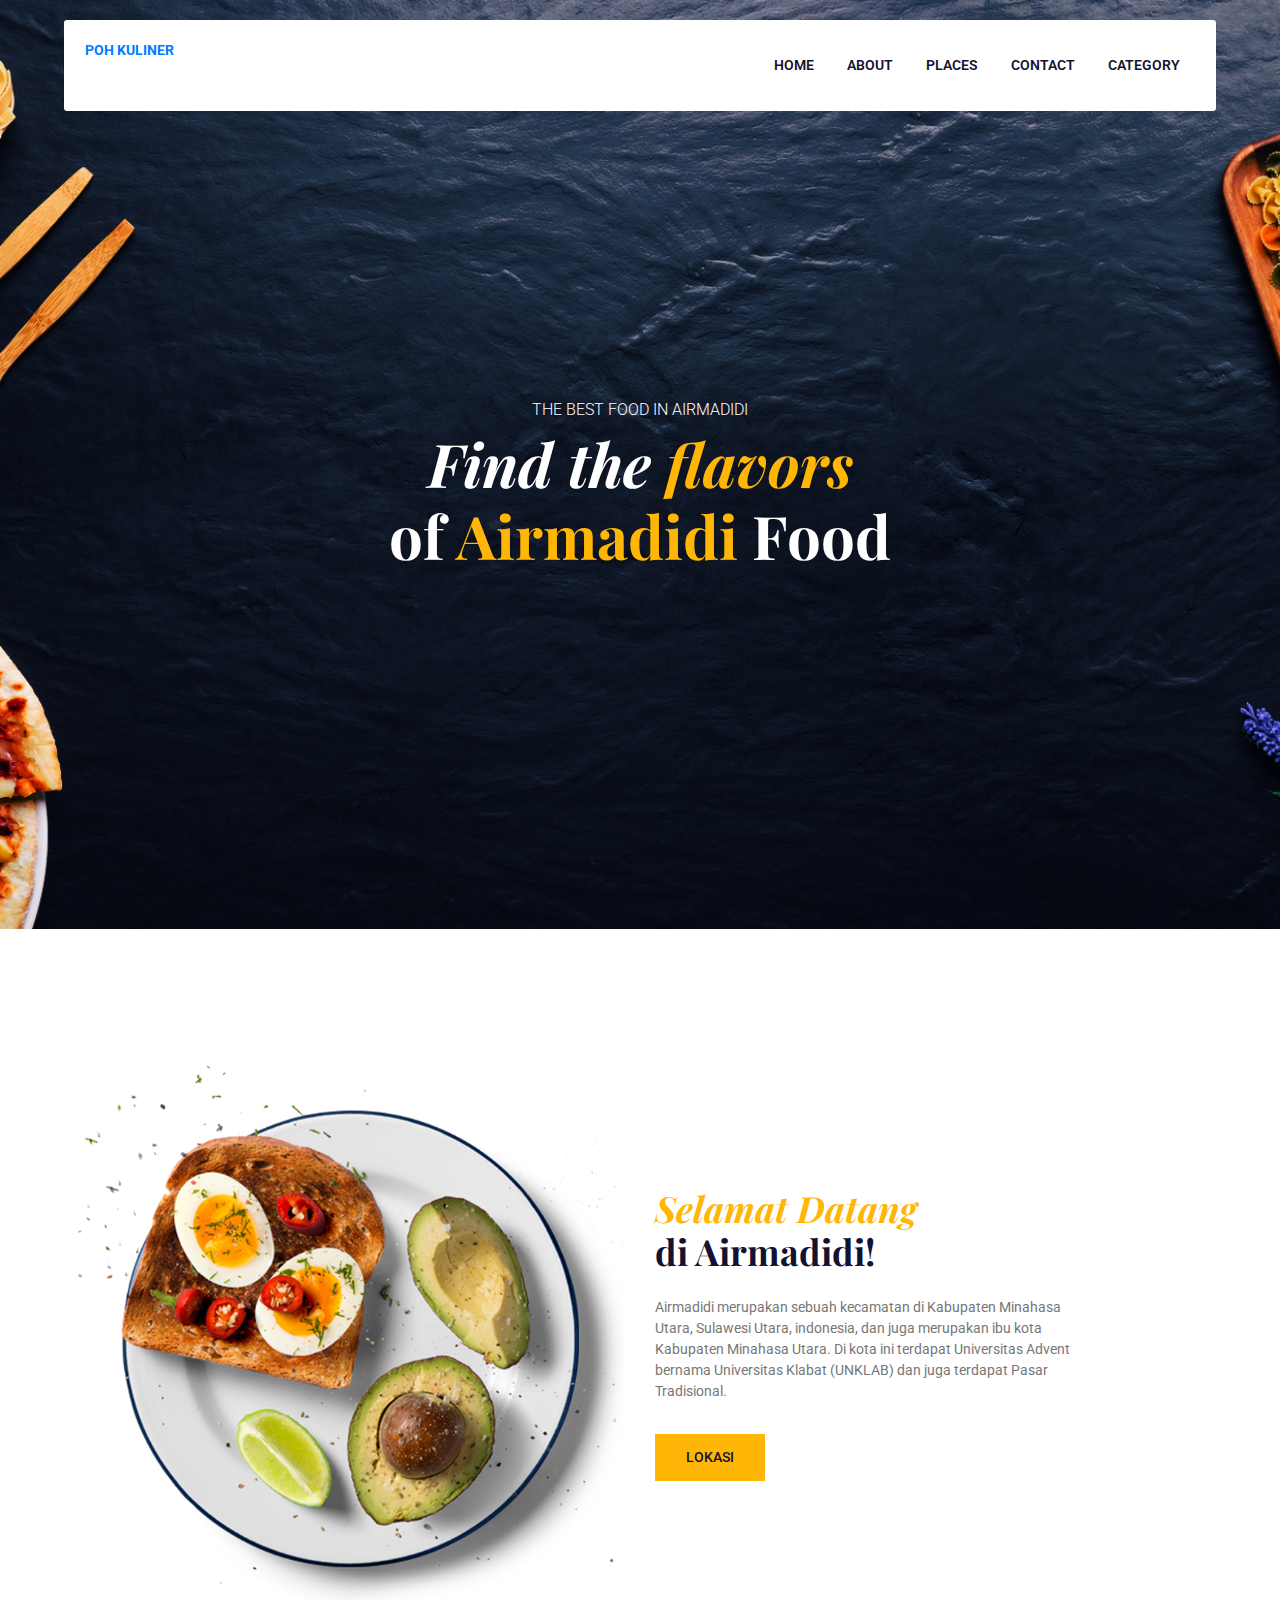
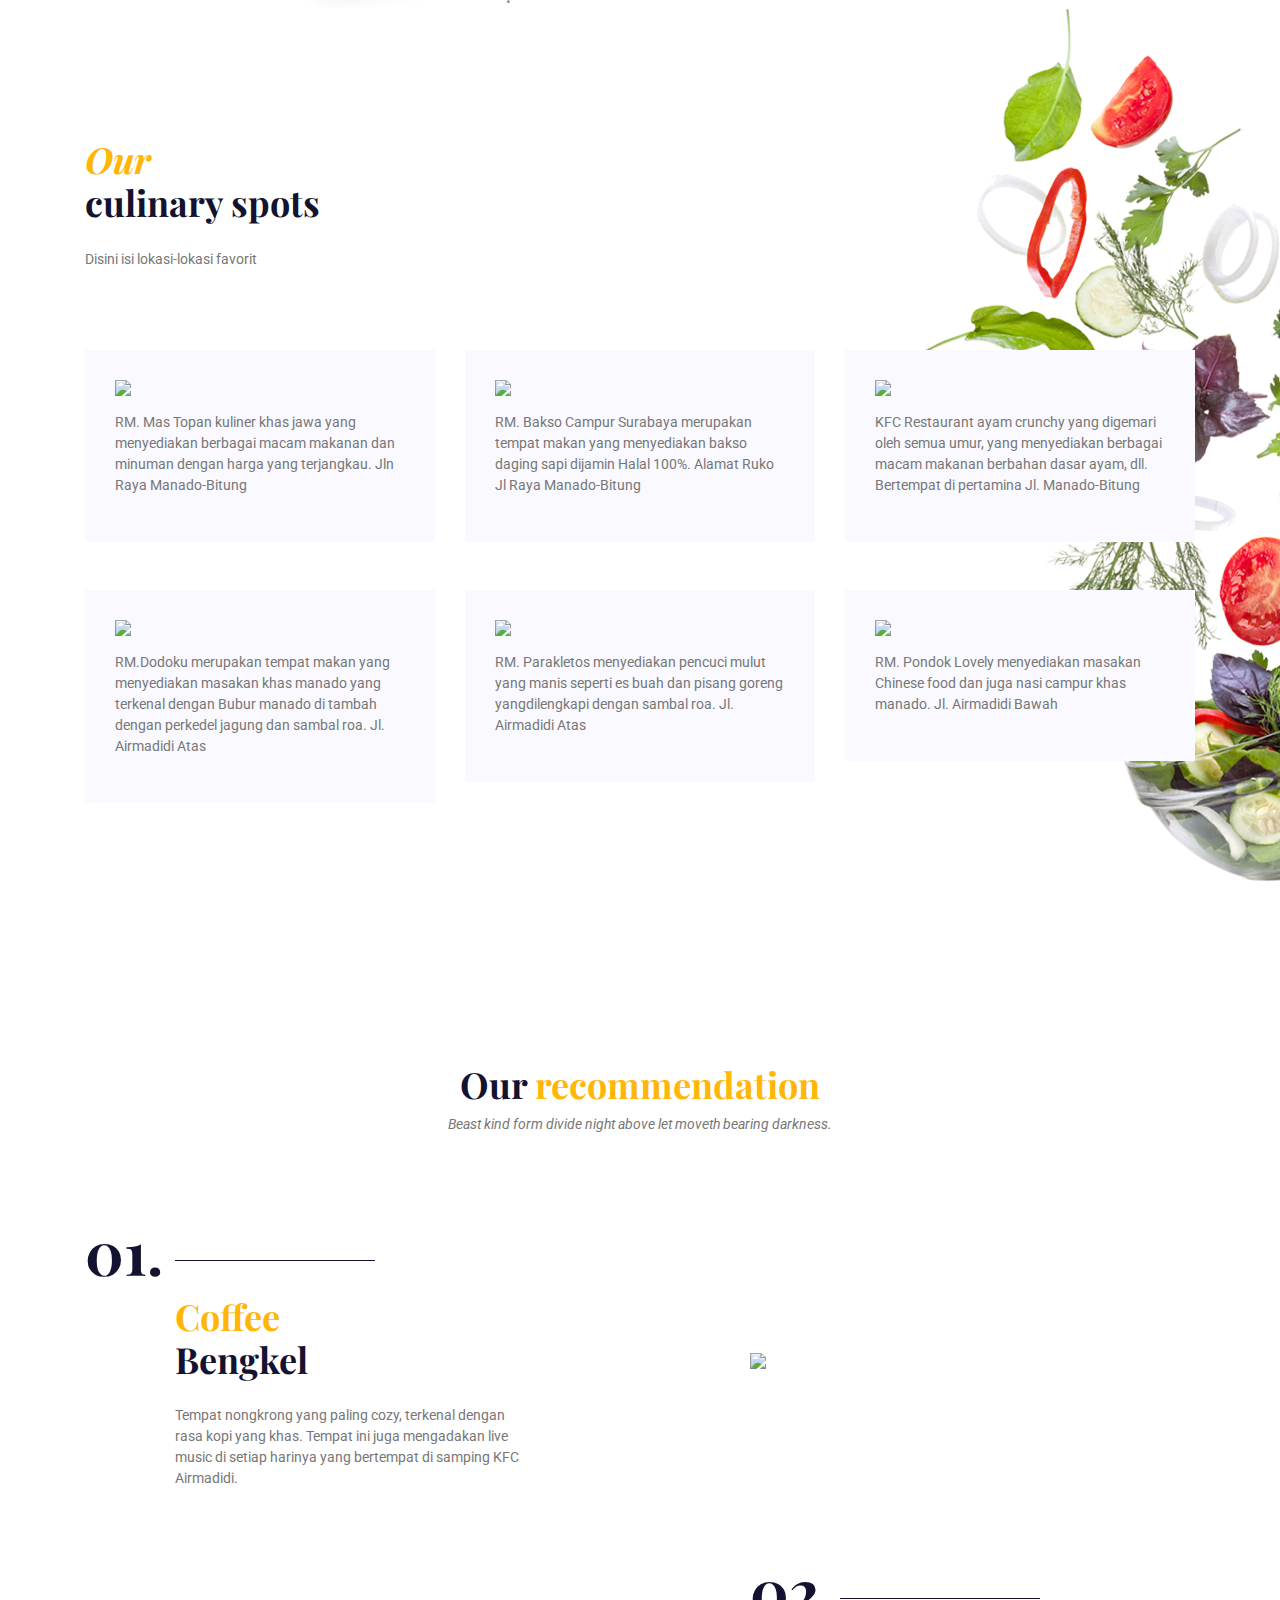
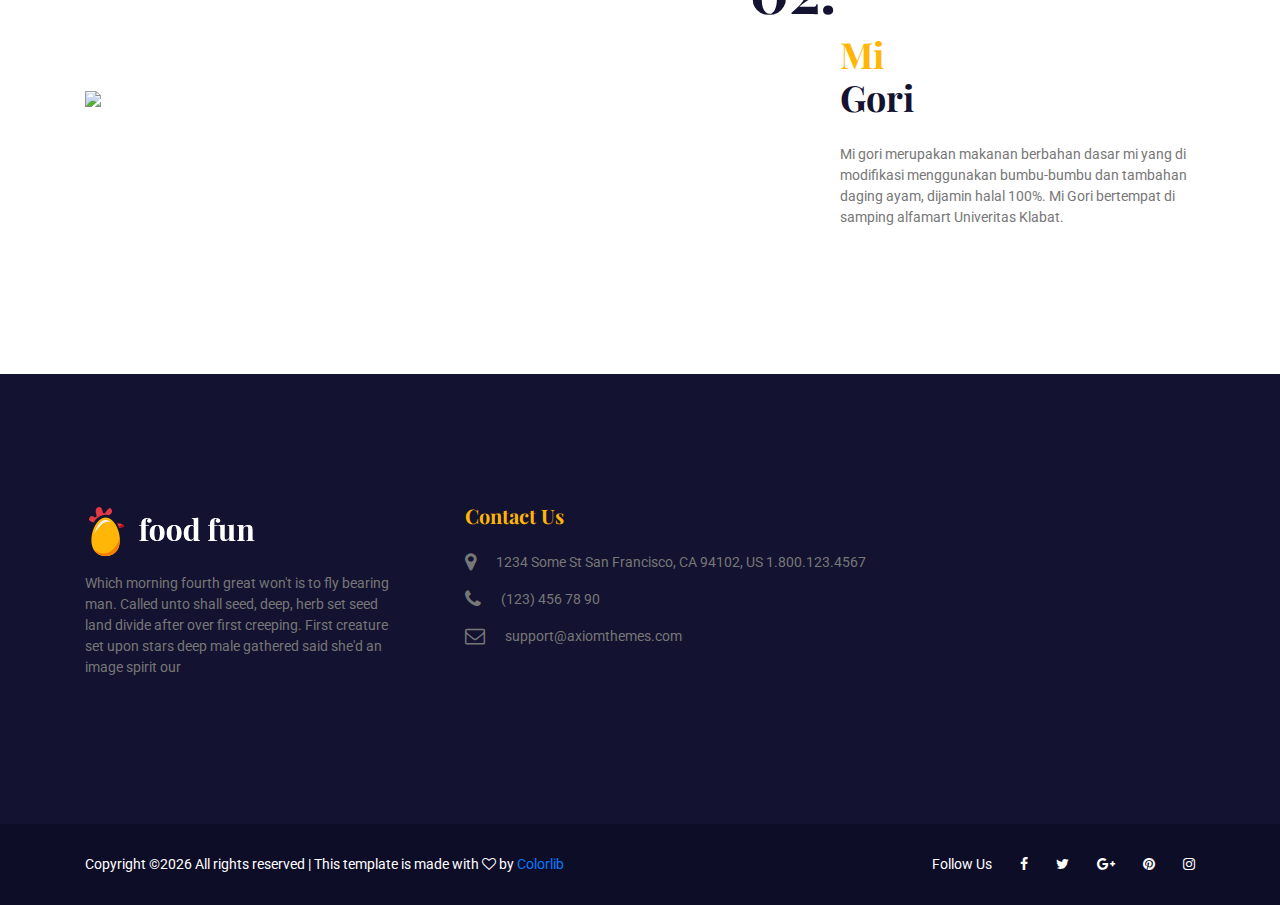
==== index.html @ b6b50d00 "menambahkan foto pada halaman utama" ====
<!DOCTYPE html>
<html lang="en">
<head>
    <!-- Required Meta Tags -->
    <meta charset="UTF-8">
    <meta name="viewport" content="width=device-width, initial-scale=1.0">
   <!--<meta http-equiv="X-UA-Compatible" content="ie=edge"> -->

    <!-- Page Title -->
    <title>POH Kuliner</title>

    <!-- Favicon -->
    <link rel="shortcut icon" href="assets/images/logo/favicon.png" type="image/x-icon">

    <!-- CSS Files -->
    <link rel="stylesheet" href="assets/css/animate-3.7.0.css">
    <link rel="stylesheet" href="assets/css/font-awesome-4.7.0.min.css">
    <link rel="stylesheet" href="assets/css/bootstrap-4.1.3.min.css">
    <link rel="stylesheet" href="assets/css/owl-carousel.min.css">
    <link rel="stylesheet" href="assets/css/jquery.datetimepicker.min.css">
    <link rel="stylesheet" href="assets/css/style.css">
</head>
<body>
    <!-- Preloader Starts -->
    <div class="preloader">
        <div class="spinner"></div>
    </div>
    <!-- Preloader End -->

    <!-- Header Area Starts -->
    <header class="header-area">
        <div class="container">
            <div class="row">
                <div class="col-lg-2">
                    <div class="logo-area">
                        <a href="index.html"><strong>POH KULINER</strong></a>
                    </div>
                </div>
                <div class="col-lg-10">
                    <div class="custom-navbar">
                        <span></span>
                        <span></span>
                        <span></span>
                    </div>  
                    <div class="main-menu">
                        <ul>
                            <li class="active"><a href="index.html">home</a></li>
                            <li><a href="about.html">about</a></li>
                            <li><a href="menu.html">Places</a></li>
                            <li><a href="contact-us.html">contact</a></li>
                            <li><a href="elements.html">Category</a></li>
                        </ul>
                    </div>
                </div>
            </div>
        </div>
    </header>
    <!-- Header Area End -->

    
    <!-- Banner Area Starts -->
    <section class="banner-area text-center">
        <div class="container">
            <div class="row">
                <div class="col-lg-12">
                    <h6>the best food in Airmadidi</h6>
                    <h1>Find the <span class="prime-color">flavors</span><br>  
                    <span class="style-change">of <span class="prime-color">Airmadidi</span> Food</span></h1>
                </div>
            </div>
        </div>
    </section>
    <!-- Arnold -->
    <!-- Banner Area End -->

    <!-- Welcome Area Starts -->
    <section class="welcome-area section-padding2">
        <div class="container-fluid">
            <div class="row">
                <div class="col-md-6 align-self-center">
                    <div class="welcome-img">
                        <img src="assets/images/welcome-bg.png" class="img-fluid" alt="">
                    </div>
                </div>
                <div class="col-md-6 align-self-center">
                    <div class="welcome-text mt-5 mt-md-0">
                        <h3><span class="style-change">Selamat Datang</span> <br>di Airmadidi!</h3>
                        <p class="pt-3">Airmadidi merupakan sebuah kecamatan di Kabupaten Minahasa Utara, Sulawesi Utara, indonesia, dan juga merupakan ibu kota Kabupaten Minahasa Utara. Di kota ini terdapat Universitas Advent bernama Universitas Klabat (UNKLAB) dan juga terdapat Pasar Tradisional. </p>
                        
                        <a href="#" class="template-btn mt-3">Lokasi</a>
                    </div>
                </div>
            </div>
        </div>
    </section>
    <!-- aurielle -->
     <section class="food-area section-padding">
        <div class="container">
            <div class="row">
                <div class="col-md-5">
                    <div class="section-top">
                        <h3><span class="style-change">Our</span> <br>culinary spots</h3>
                        <p class="pt-3">Disini isi lokasi-lokasi favorit</p>
                    </div>
                </div>
            </div>
            <div class="row">
                <div class="col-md-4 col-sm-6">
                    <div class="single-food">
                        <div class="food-content">
                            <div class="d-flex justify-content-between">
                                <img src="./MasTopan.jpg" width="200px">
                            </div>
                            <p class="pt-3">RM. Mas Topan kuliner khas jawa yang menyediakan berbagai macam makanan dan minuman dengan harga yang terjangkau. 
                            Jln Raya Manado-Bitung</p>
                        </div>
                    </div>
                </div>
                <div class="col-md-4 col-sm-6">
                    <div class="single-food mt-5 mt-sm-0">
                        <div class="food-content">
                            <div class="d-flex justify-content-between">
                                <img src="./baksosurabayaairmadidi.jpg" width="200px">
                            </div>
                            <p class="pt-3">RM. Bakso Campur Surabaya merupakan tempat makan yang menyediakan bakso daging sapi dijamin Halal 100%.
                            Alamat Ruko Jl Raya Manado-Bitung</p>
                        </div>
                    </div>
                </div>
                <div class="col-md-4 col-sm-6">
                    <div class="single-food mt-5 mt-md-0">
                        <div class="food-content">
                            <div class="d-flex justify-content-between">
                                <img src="./kfc.png" width="200px">
                            </div>
                            <p class="pt-3">KFC Restaurant ayam crunchy yang digemari oleh semua umur, yang menyediakan berbagai macam makanan berbahan dasar ayam, dll. 
                            Bertempat di pertamina Jl. Manado-Bitung</p>
                        </div>
                    </div>
                </div>
                <div class="col-md-4 col-sm-6">
                    <div class="single-food mt-5">
                        
                        <div class="food-content">
                            <div class="d-flex justify-content-between">
                                <img src="./dodoku.jpg" width="200px">
                            </div>
                            <p class="pt-3">RM.Dodoku merupakan tempat makan yang menyediakan masakan khas manado yang terkenal dengan Bubur manado di tambah dengan perkedel jagung dan sambal roa. 
                            Jl. Airmadidi Atas </p>
                        </div>
                    </div>
                </div>
                <div class="col-md-4 col-sm-6">
                    <div class="single-food mt-5">
                        <div class="food-content">
                            <div class="d-flex justify-content-between">
                                <img src="./parakletos.jpg" width="200px">
                            </div>
                            <p class="pt-3">RM. Parakletos menyediakan pencuci mulut yang manis seperti es buah dan pisang goreng yangdilengkapi dengan sambal roa.
                            Jl. Airmadidi Atas </p>
                        </div>
                    </div>
                </div>
                <div class="col-md-4 col-sm-6">
                    <div class="single-food mt-5">
                        <div class="food-content">
                            <div class="d-flex justify-content-between">
                                <img src="./pondoklovely.jpg" width="200px">
                            </div>
                            <p class="pt-3">RM. Pondok Lovely menyediakan masakan Chinese food dan juga nasi campur khas manado.
                            Jl. Airmadidi Bawah</p>
                        </div>
                    </div>
                </div>
            </div>
        </div>
    </section>
    <!-- Welcome Area End -->

    <!-- Food Area starts -->
   
    <!-- Villya -->
      
    <!-- Food Area End -->

    <!-- Reservation Area Starts -->
    
    <!-- Reservation Area End -->
    
    <!-- Deshes Area Starts -->
   
    <!-- Christora -->
    <!-- Deshes Area Starts -->
    <!-- Christora -->
    <div class="deshes-area section-padding">
        <div class="container">
            <div class="row">
                <div class="col-lg-12">
                    <div class="section-top2 text-center">
                        <h3>Our <span>recommendation</span></h3>
                        <p><i>Beast kind form divide night above let moveth bearing darkness.</i></p>
                    </div>
                </div>
            </div>
            <div class="row">
                <div class="col-lg-5 col-md-6 align-self-center">
                    <h1>01.</h1>
                    <div class="deshes-text">
                        <h3><span>Coffee</span><br>Bengkel</h3>
                        <p class="pt-3">Tempat nongkrong yang paling cozy, terkenal dengan rasa kopi yang khas. Tempat ini juga mengadakan live music di setiap harinya yang bertempat di samping KFC Airmadidi.</p>
                    </div>
                </div>
                <div class="col-lg-5 offset-lg-2 col-md-6 align-self-center mt-4 mt-md-0">
                    <img src="./coffebengkel.jpg" width="375px">
                </div>
            </div>
            <div class="row mt-5">
                <div class="col-lg-5 col-md-6 align-self-center order-2 order-md-1 mt-4 mt-md-0">
                   <img src="./miegori.jpg" width="500px">
                </div>
                <div class="col-lg-5 offset-lg-2 col-md-6 align-self-center order-1 order-md-2">
                    <h1>02.</h1>
                    <div class="deshes-text">
                        <h3><span>Mi</span><br>Gori</h3>
                        <p class="pt-3">Mi gori merupakan makanan berbahan dasar mi yang di modifikasi menggunakan bumbu-bumbu dan tambahan daging ayam, dijamin halal 100%. Mi Gori bertempat di samping alfamart Univeritas Klabat.</p>
                    </div>
                </div>
            </div>
        </div>
    </div>
    <!-- Update Area Starts -->
        <!-- Update Area End -->
    <!-- Deshes Area End -->

    <!-- Testimonial Area Starts -->
    
    <!-- Testimonial Area End -->

    <!-- Update Area Starts -->
        <!-- Update Area End -->
    <!-- Footer Area Starts -->
    <footer class="footer-area">
        <div class="footer-widget section-padding">
            <div class="container">
                <div class="row">
                    <div class="col-md-4">
                        <div class="single-widget single-widget1">
                            <a href="index.html"><img src="assets/images/logo/logo2.png" alt=""></a>
                            <p class="mt-3">Which morning fourth great won't is to fly bearing man. Called unto shall seed, deep, herb set seed land divide after over first creeping. First creature set upon stars deep male gathered said she'd an image spirit our</p>
                        </div>
                    </div>
                    <div class="col-md-5">
                        <div class="single-widget single-widget2 my-5 my-md-0">
                            <h5 class="mb-4">contact us</h5>
                            <div class="d-flex">
                                <div class="into-icon">
                                    <i class="fa fa-map-marker"></i>
                                </div>
                                <div class="info-text">
                                    <p>1234 Some St San Francisco, CA 94102, US 1.800.123.4567 </p>
                                </div>
                            </div>
                            <div class="d-flex">
                                <div class="into-icon">
                                    <i class="fa fa-phone"></i>
                                </div>
                                <div class="info-text">
                                    <p>(123) 456 78 90</p>
                                </div>
                            </div>
                            <div class="d-flex">
                                <div class="into-icon">
                                    <i class="fa fa-envelope-o"></i>
                                </div>
                                <div class="info-text">
                                    <p>support@axiomthemes.com</p>
                                </div>
                            </div>
                        </div>
                    </div>
                
                </div>
            </div>
        </div>
        <div class="footer-copyright">
            <div class="container">
                <div class="row">
                    <div class="col-lg-7 col-md-6">
                        <span><!-- Link back to Colorlib can't be removed. Template is licensed under CC BY 3.0. -->
Copyright &copy;<script>document.write(new Date().getFullYear());</script> All rights reserved | This template is made with <i class="fa fa-heart-o" aria-hidden="true"></i> by <a href="https://colorlib.com" target="_blank">Colorlib</a>
<!-- Link back to Colorlib can't be removed. Template is licensed under CC BY 3.0. --></span>
                    </div>
                    <div class="col-lg-5 col-md-6">
                        <div class="social-icons">
                            <ul>
                                <li class="no-margin">Follow Us</li>
                                <li><a href="#"><i class="fa fa-facebook"></i></a></li>
                                <li><a href="#"><i class="fa fa-twitter"></i></a></li>
                                <li><a href="#"><i class="fa fa-google-plus"></i></a></li>
                                <li><a href="#"><i class="fa fa-pinterest"></i></a></li>
                                <li><a href="#"><i class="fa fa-instagram"></i></a></li>
                            </ul>
                        </div>
                    </div>
                </div>
            </div>
        </div>
    </footer>
    <!-- Firman -->
    <!-- Footer Area End -->


    <!-- Javascript -->
    <script src="assets/js/vendor/jquery-2.2.4.min.js"></script>
    <script src="assets/js/vendor/bootstrap-4.1.3.min.js"></script>
    <script src="assets/js/vendor/wow.min.js"></script>
    <script src="assets/js/vendor/owl-carousel.min.js"></script>
    <script src="assets/js/vendor/jquery.datetimepicker.full.min.js"></script>
    <script src="assets/js/vendor/jquery.nice-select.min.js"></script>
    <script src="assets/js/main.js"></script>
</body>
</html>
---- assets/css/style.css ----
@import url("https://fonts.googleapis.com/css?family=Roboto:300,400,500,700");@import url("https://fonts.googleapis.com/css?family=Playfair+Display:400,700");body{color:#777;font-family:"Roboto",sans-serif;font-size:14px;font-weight:400}h1{color:#fff;font-family:"Playfair Display",serif;font-size:60px !important;font-weight:700;font-style:italic}h2{color:#fff;font-family:"Playfair Display",serif;font-size:42px !important;font-weight:700}h3{color:#131230;font-family:"Playfair Display",serif;font-size:36px !important;font-weight:700}h4{color:#fff;font-family:"Roboto",sans-serif;font-size:24px !important;font-weight:400;font-style:italic;text-transform:capitalize}h5{color:#131230;font-family:"Playfair Display",serif;text-transform:capitalize;font-size:20px !important;font-weight:700}h6{color:#fff;font-size:16px !important;font-family:"Roboto",sans-serif;font-weight:300;text-transform:uppercase}ul{margin:0;padding:0;list-style:none}a:hover,a:focus{text-decoration:none}input:focus,textarea:focus{outline:none}.spinner{width:40px;height:40px;margin:100px auto;background-color:#ffb606;border-radius:100%;-webkit-animation:sk-scaleout 1.0s infinite ease-in-out;animation:sk-scaleout 1.0s infinite ease-in-out}@-webkit-keyframes sk-scaleout{0%{-webkit-transform:scale(0)}100%{-webkit-transform:scale(1);opacity:0}}@keyframes sk-scaleout{0%{-webkit-transform:scale(0);transform:scale(0)}100%{-webkit-transform:scale(1);transform:scale(1);opacity:0}}.preloader{position:fixed;top:0;left:0;width:100%;height:100%;background:#fff;z-index:5}.preloader .spinner{position:absolute;top:50%;left:50%;margin:0;-webkit-transform:translate(-50%, -50%);-moz-transform:translate(-50%, -50%);-ms-transform:translate(-50%, -50%);-o-transform:translate(-50%, -50%);transform:translate(-50%, -50%)}.main-menu ul{float:right}@media (min-width: 768px) and (max-width: 991.98px){.main-menu ul{display:none;float:left;position:absolute;top:20px;left:0;z-index:4;background:#f9f9ff;width:100%;padding:20px 20px 30px}}@media (min-width: 576px) and (max-width: 767.98px){.main-menu ul{display:none;float:left;position:absolute;top:20px;left:0;z-index:4;background:#f9f9ff;width:100%;padding:20px 20px 30px}}@media (max-width: 575.98px){.main-menu ul{display:none;float:left;position:absolute;top:20px;left:0;z-index:4;background:#f9f9ff;width:100%;padding:20px 20px 30px}}.main-menu ul li{display:inline;position:relative}@media (min-width: 768px) and (max-width: 991.98px){.main-menu ul li{display:block}}@media (min-width: 576px) and (max-width: 767.98px){.main-menu ul li{display:block}}@media (max-width: 575.98px){.main-menu ul li{display:block}}.main-menu ul li a{color:#131230;font-family:"Roboto",sans-serif;text-transform:uppercase;font-size:14px;font-weight:600;display:inline-block;padding:15px}.main-menu ul li:hover ul.sub-menu{filter:progid:DXImageTransform.Microsoft.Alpha(Opacity=100);opacity:1;visibility:visible;top:100%}.main-menu ul li ul.sub-menu{padding:10px;filter:progid:DXImageTransform.Microsoft.Alpha(Opacity=0);opacity:0;visibility:hidden;position:absolute;top:150%;left:30px;width:250px;background:#f9f9ff;z-index:2;-webkit-transition:.5s;-moz-transition:.5s;-o-transition:.5s;transition:.5s}.main-menu ul li ul.sub-menu li{display:block}.main-menu ul li ul.sub-menu li a{-webkit-transition:.3s;-moz-transition:.3s;-o-transition:.3s;transition:.3s}.main-menu ul li ul.sub-menu li a:hover{color:#ffb606}.main-menu2 ul a{color:#fff !important}@media (min-width: 768px) and (max-width: 991.98px){.main-menu2 ul a{color:#131230 !important}}@media (min-width: 576px) and (max-width: 767.98px){.main-menu2 ul a{color:#131230 !important}}@media (max-width: 575.98px){.main-menu2 ul a{color:#131230 !important}}.main-menu2 ul ul.sub-menu a{color:#131230 !important}.main-menu2 ul ul.sub-menu a:hover{color:#ffb606 !important}.custom-navbar{position:absolute;top:-47px;right:15px;background:#ffb606;padding:7px 10px;-webkit-border-radius:3px;-moz-border-radius:3px;-ms-border-radius:3px;-o-border-radius:3px;border-radius:3px;-webkit-transition:.2s;-moz-transition:.2s;-o-transition:.2s;transition:.2s;cursor:pointer;display:none}@media (min-width: 768px) and (max-width: 991.98px){.custom-navbar{display:block}}@media (min-width: 576px) and (max-width: 767.98px){.custom-navbar{display:block}}@media (max-width: 575.98px){.custom-navbar{display:block}}.custom-navbar span{background:#fff;display:block;width:30px;margin:6px 0;height:2px}.header-area{padding:20px 0;background:#fff;position:absolute;top:20px;left:50%;width:80%;z-index:1;-webkit-transform:translate(-50%, 0);-moz-transform:translate(-50%, 0);-ms-transform:translate(-50%, 0);-o-transform:translate(-50%, 0);transform:translate(-50%, 0);-webkit-border-radius:3px;-moz-border-radius:3px;-ms-border-radius:3px;-o-border-radius:3px;border-radius:3px}@media (min-width: 1200px) and (max-width: 1440px){.header-area{width:90%}}@media (min-width: 992px) and (max-width: 1199.98px){.header-area{width:100%}}@media (max-width: 575.98px){.header-area{width:100%}}.header-area2{padding:30px 0;background:transparent;position:absolute;top:0;left:0;width:100%;z-index:2;-webkit-transform:translate(0, 0);-moz-transform:translate(0, 0);-ms-transform:translate(0, 0);-o-transform:translate(0, 0);transform:translate(0, 0);-webkit-border-radius:0;-moz-border-radius:0;-ms-border-radius:0;-o-border-radius:0;border-radius:0}.banner-area{padding:400px 0 350px;background-color:#b0b0b0;background-image:url("../images/banner-bg.jpg");background-repeat:no-repeat;background-position:center;background-size:cover;position:relative}.banner-area .prime-color{color:#ffb606}.banner-area .style-change{font-style:normal}@media (min-width: 576px) and (max-width: 767.98px){.banner-area{padding:280px 0 200px}}@media (max-width: 575.98px){.banner-area{padding:200px 0 140px}}.banner-area2{padding:210px 0 160px;background-image:url("../images/about-bg.jpg");position:relative;z-index:1}.banner-area2:after{content:'';position:absolute;top:0;left:0;width:100%;height:100%;background:rgba(1,7,16,0.7);z-index:-1}.banner-area2 p{color:#fff}.menu-bg{background-image:url("../images/menu-bg.jpg")}.contact-bg{background-image:url("../images/contact-bg.jpg")}.welcome-area .style-change{color:#ffb606;font-style:italic}.welcome-area .welcome-img{padding-left:10%}@media (min-width: 576px) and (max-width: 767.98px){.welcome-area .welcome-img{padding:0}}@media (max-width: 575.98px){.welcome-area .welcome-img{padding:0}}.welcome-area .welcome-text{padding-right:50%}@media (min-width: 1200px) and (max-width: 1440px){.welcome-area .welcome-text{padding-right:30%}}@media (min-width: 992px) and (max-width: 1199.98px){.welcome-area .welcome-text{padding-right:10%}}@media (min-width: 768px) and (max-width: 991.98px){.welcome-area .welcome-text{padding-right:10%}}@media (min-width: 576px) and (max-width: 767.98px){.welcome-area .welcome-text{padding:0 5%}}@media (max-width: 575.98px){.welcome-area .welcome-text{padding:0 5%}}.food-area{background-image:url("../images/food-bg.png");background-repeat:no-repeat;background-position:top right;position:relative}@media (min-width: 768px) and (max-width: 991.98px){.food-area{background-image:none}}@media (min-width: 576px) and (max-width: 767.98px){.food-area{background-image:none}}@media (max-width: 575.98px){.food-area{background-image:none}}.food-area .food-img{overflow:hidden}.food-area .food-img img{-webkit-transition:.5s;-moz-transition:.5s;-o-transition:.5s;transition:.5s}.food-area .food-content{padding:30px;background:#f9f9ff;-webkit-transition:.5s;-moz-transition:.5s;-o-transition:.5s;transition:.5s}.food-area .food-content .style-change{color:#ffb606;font-family:"Roboto",sans-serif;font-size:20px;font-weight:700;-webkit-transition:.5s;-moz-transition:.5s;-o-transition:.5s;transition:.5s}.food-area .food-content p{-webkit-transition:.5s;-moz-transition:.5s;-o-transition:.5s;transition:.5s}.food-area .single-food:hover img{-webkit-transform:scale(1.1, 1.1);-moz-transform:scale(1.1, 1.1);-ms-transform:scale(1.1, 1.1);-o-transform:scale(1.1, 1.1);transform:scale(1.1, 1.1)}.food-area .single-food:hover .food-content{background:#ffb606}.food-area .single-food:hover .food-content .style-change{color:#131230}.food-area .single-food:hover .food-content p{color:#131230}.reservation-area{background-image:url("../images/reservation-bg.jpg");background-repeat:no-repeat;background-position:center;background-size:cover}.deshes-area span{color:#ffb606}.deshes-area h1{color:#131230;font-style:inherit;position:relative}.deshes-area h1:after{content:'';position:absolute;top:45px;left:90px;width:200px;height:1px;background:#131230}.deshes-area .style-change{font-family:"Roboto",sans-serif;font-size:30px;font-weight:700;display:block}.deshes-area .deshes-text{padding-left:90px}@media (max-width: 575.98px){.deshes-area .deshes-text{padding-left:0}}.testimonial-area{background-image:url("../images/testimonial-bg.jpg");background-repeat:no-repeat;background-position:center;background-size:cover;position:relative;z-index:1}.testimonial-area:after{content:'';position:absolute;top:0;left:0;width:100%;height:100%;background:rgba(1,7,16,0.8);z-index:-1}.testimonial-area .section-top2 h3,.testimonial-area .section-top2 p{color:#fff}.testimonial-area .testimonial-slider.owl-carousel .single-slide{background:#fff;background-image:url("../images/quote.png");background-repeat:no-repeat;background-position:top right;padding:30px;-webkit-border-radius:3px;-moz-border-radius:3px;-ms-border-radius:3px;-o-border-radius:3px;border-radius:3px}.testimonial-area .testimonial-slider.owl-carousel .single-slide h5{-webkit-transition:.3s;-moz-transition:.3s;-o-transition:.3s;transition:.3s}.testimonial-area .testimonial-slider.owl-carousel .single-slide:hover h5{color:#ffb606}.testimonial-area .testimonial-slider.owl-carousel img{width:100px;height:100px;-webkit-border-radius:50%;-moz-border-radius:50%;-ms-border-radius:50%;-o-border-radius:50%;border-radius:50%}.testimonial-slider.owl-carousel .owl-nav{display:none}.testimonial-slider.owl-carousel .owl-dots{display:block;position:absolute;bottom:-70px;left:50%;-webkit-transform:translate(-50%, 0);-moz-transform:translate(-50%, 0);-ms-transform:translate(-50%, 0);-o-transform:translate(-50%, 0);transform:translate(-50%, 0)}.testimonial-slider.owl-carousel .owl-dots .owl-dot{width:20px;height:5px;background:#fff;-webkit-border-radius:5px;-moz-border-radius:5px;-ms-border-radius:5px;-o-border-radius:5px;border-radius:5px;margin:0 7px}.testimonial-slider.owl-carousel .owl-dots .owl-dot.active{background:#ffb606}@media (min-width: 576px) and (max-width: 767.98px){.update-area .single-food{width:70%;margin:auto}}.update-area .single-food .food-content{padding:40px 30px;background:#f9f9ff;-webkit-transition:.5s;-moz-transition:.5s;-o-transition:.5s;transition:.5s}.update-area .single-food:hover .food-content{background:#fff;-webkit-box-shadow:0 10px 20px rgba(0,0,0,0.1);-moz-box-shadow:0 10px 20px rgba(0,0,0,0.1);box-shadow:0 10px 20px rgba(0,0,0,0.1)}.table-area{background-image:url("../images/table-bg.jpg");background-repeat:no-repeat;background-position:center;background-size:cover;position:relative;z-index:1}.table-area:after{content:'';position:absolute;top:0;left:0;width:100%;height:100%;background:rgba(1,7,16,0.7);z-index:-1}.table-area .section-top2 h3,.table-area .section-top2 p{color:#fff}.table-area .input-group{width:30.33%;float:left;overflow:hidden;margin:0 1.5%}@media (min-width: 576px) and (max-width: 767.98px){.table-area .input-group{width:100%;float:none}}@media (max-width: 575.98px){.table-area .input-group{width:100%;float:none}}.table-area input{border-radius:0 5px 5px 0;border:none}@media (min-width: 992px) and (max-width: 1199.98px){.table-area input{width:65%}}@media (min-width: 768px) and (max-width: 991.98px){.table-area input{width:70%}}@media (min-width: 576px) and (max-width: 767.98px){.table-area input{width:87%}}@media (max-width: 575.98px){.table-area input{width:80%}}.table-area .input-group-text{background:#fff;padding:14px 20px}.table-area .table-btn{clear:both}.footer-widget{background:#131230}.footer-widget .single-widget1{padding-right:30px}@media (min-width: 768px) and (max-width: 991.98px){.footer-widget .single-widget1{padding-right:0}}.footer-widget .single-widget h5{color:#ffb606}.footer-widget .single-widget i{color:inherit}.footer-widget2{background:#f9f9ff}.footer-widget2 .single-widget h5{color:#131230}.footer-copyright{padding:30px 0;background:#0d0d27;color:#fff}.footer-copyright .color{color:#ffb606}.footer-copyright ul{float:right}@media (min-width: 576px) and (max-width: 767.98px){.footer-copyright ul{float:left;margin-top:30px}}@media (max-width: 575.98px){.footer-copyright ul{float:left;margin-top:20px}}.footer-copyright ul li{display:inline;margin-left:25px}.footer-copyright ul li i{display:inline-block;color:#fff;-webkit-transition:.3s;-moz-transition:.3s;-o-transition:.3s;transition:.3s}.footer-copyright ul li i:hover{color:#ffb606}@media (min-width: 576px) and (max-width: 767.98px){.footer-copyright ul .no-margin{margin-left:0}}@media (max-width: 575.98px){.footer-copyright ul .no-margin{margin-left:0}}.footer-copyright2{background:#f9f9ff;color:inherit}.footer-copyright2 ul i{color:#777 !important}.footer-copyright2 ul i:hover{color:#ffb606 !important}.banner-area.blog-page a,.banner-area.blog-page span{color:#fff;text-transform:capitalize}.blog_categorie_area{padding-top:80px;padding-bottom:80px}.categories_post{position:relative;text-align:center;cursor:pointer}.categories_post img{max-width:100%}@media (min-width: 576px) and (max-width: 767.98px){.categories_post img{width:100%}}.categories_post .categories_details{position:absolute;top:20px;left:20px;right:20px;bottom:20px;background:rgba(1,7,16,0.8);color:#fff;transition:all 0.3s linear;display:flex;align-items:center;justify-content:center}.categories_post .categories_details h5{margin-bottom:0px;font-size:18px;line-height:26px;text-transform:uppercase;color:#fff;position:relative}.categories_post .categories_details p{font-weight:300;font-size:14px;line-height:26px;margin-bottom:0px}.categories_post .categories_details .border_line{margin:10px 0px;background:#fff;width:100%;height:1px}.categories_post:hover .categories_details{background:rgba(255,182,6,0.7)}.blog_item{margin-bottom:40px}.blog_info{padding-top:30px}.blog_info .post_tag{padding-bottom:20px}.blog_info .post_tag a{font:300 14px/21px;color:#131230}.blog_info .post_tag a:hover{color:#ffb606}.blog_info .post_tag a.active{color:#ffb606}.blog_info .blog_meta li a{font:300 14px/20px;color:#777777;vertical-align:middle;padding-bottom:12px;display:inline-block}.blog_info .blog_meta li a i{color:#131230;font-size:16px;font-weight:600;padding-left:15px;line-height:20px;vertical-align:middle}.blog_info .blog_meta li a:hover{color:#ffb606}.blog_post img{max-width:100%}.blog_details{padding-top:20px}.blog_details h4{font-size:24px;line-height:36px;color:#131230;font-weight:600;transition:all 0.3s linear}.blog_details h4:hover{color:#ffb606}.blog_details p{margin-bottom:26px}.blog_details .template-btn{color:#131230 !important;padding:10px 24px !important;background:#f9f9ff}.blog_details .template-btn:hover{color:#fff !important;background:#ffb606;border:1px solid transparent}.blog_right_sidebar{border:1px solid #eee;background:#f9f9ff;padding:30px}.blog_right_sidebar .widget_title{font-size:18px;line-height:25px;background:#ffb606;text-align:center;color:#fff;padding:8px 0px;margin-bottom:30px}.blog_right_sidebar .search_widget .input-group .form-control{font-size:14px;line-height:29px;border:0px;width:100%;font-weight:300;color:#fff;padding-left:20px;border-radius:45px;z-index:0;background:#ffb606}.blog_right_sidebar .search_widget .input-group .form-control:focus{box-shadow:none}.blog_right_sidebar .search_widget .input-group .btn-default{position:absolute;right:20px;background:transparent;border:0px;box-shadow:none;font-size:14px;color:#fff;padding:0px;top:50%;transform:translateY(-50%);z-index:1}.blog_right_sidebar .author_widget{text-align:center}.blog_right_sidebar .author_widget h5{font-size:18px;line-height:20px;margin-bottom:5px;margin-top:30px}.blog_right_sidebar .author_widget p{margin-bottom:0px}.blog_right_sidebar .author_widget .social_icon{padding:7px 0px 15px}.blog_right_sidebar .author_widget .social_icon a{font-size:14px;color:#131230;transition:all 0.2s linear}.blog_right_sidebar .author_widget .social_icon a+a{margin-left:20px}.blog_right_sidebar .author_widget .social_icon a:hover{color:#ffb606}.blog_right_sidebar .popular_post_widget .post_item .media-body{justify-content:center;align-self:center;padding-left:20px}.blog_right_sidebar .popular_post_widget .post_item .media-body h5{font-size:14px;line-height:20px;margin-bottom:4px;transition:all 0.3s linear}.blog_right_sidebar .popular_post_widget .post_item .media-body h5:hover{color:#ffb606}.blog_right_sidebar .popular_post_widget .post_item .media-body p{font-size:12px;line-height:21px;margin-bottom:0px}.blog_right_sidebar .popular_post_widget .post_item+.post_item{margin-top:20px}.blog_right_sidebar .post_category_widget .cat-list li{border-bottom:2px dotted #eee;transition:all 0.3s ease 0s;padding-bottom:12px}.blog_right_sidebar .post_category_widget .cat-list li a{font-size:14px;line-height:20px;color:#777}.blog_right_sidebar .post_category_widget .cat-list li a p{margin-bottom:0px}.blog_right_sidebar .post_category_widget .cat-list li+li{padding-top:15px}.blog_right_sidebar .post_category_widget .cat-list li:hover{border-color:#ffb606}.blog_right_sidebar .post_category_widget .cat-list li:hover a{color:#ffb606}.blog_right_sidebar .newsletter_widget{text-align:center}.blog_right_sidebar .newsletter_widget .form-group{margin-bottom:8px}.blog_right_sidebar .newsletter_widget .input-group-prepend{margin-right:-1px}.blog_right_sidebar .newsletter_widget .input-group-text{background:#fff;border-radius:0px;vertical-align:top;font-size:12px;line-height:36px;padding:0px 0px 0px 15px;border:1px solid #eeeeee;border-right:0px}.blog_right_sidebar .newsletter_widget .form-control{font-size:12px;line-height:24px;color:#cccccc;border:1px solid #eeeeee;border-left:0px;border-radius:0px}.blog_right_sidebar .newsletter_widget .form-control:focus{outline:none;box-shadow:none}.blog_right_sidebar .newsletter_widget .bbtns{color:#fff;background:#ffb606;font-size:12px;line-height:38px;display:inline-block;font-weight:500;padding:0px 24px 0px 24px;border-radius:0}.blog_right_sidebar .newsletter_widget .text-bottom{font-size:12px}.blog_right_sidebar .tag_cloud_widget ul li{display:inline-block}.blog_right_sidebar .tag_cloud_widget ul li a{color:#131230;display:inline-block;border:1px solid #eee;background:#fff;padding:5px 13px;margin-bottom:8px;transition:all 0.3s ease 0s;font-size:12px}.blog_right_sidebar .tag_cloud_widget ul li a:hover{background:#ffb606;color:#fff}.blog_right_sidebar .br{width:100%;height:1px;background:#eee;margin:30px 0px}.blog-pagination{padding-top:25px;padding-bottom:95px}.blog-pagination .page-link{border-radius:0}.blog-pagination .page-item{border:none}.page-link{background:transparent;font-weight:400}.blog-pagination .page-item.active .page-link{background-color:#ffb606;border-color:transparent;color:#fff}.blog-pagination .page-link{position:relative;display:block;padding:0.5rem 0.75rem;margin-left:-1px;line-height:1.25;color:#8a8a8a;border:none}.blog-pagination .page-item:last-child .page-link,.blog-pagination .page-item:first-child .page-link{border-radius:0}.blog-pagination .page-link:hover{color:#fff;text-decoration:none;background-color:#ffb606;border-color:#eee}.single-post .social-links{padding-top:10px}.single-post .social-links li{display:inline-block;margin-bottom:10px}.single-post .social-links li a{color:#cccccc;padding:7px;font-size:14px;transition:all 0.2s linear}.single-post .social-links li a:hover{color:#131230}.single-post .blog_details{padding-top:26px}.single-post .blog_details p{margin-bottom:10px}.single-post .quotes{margin-top:20px;margin-bottom:30px;padding:24px 35px 24px 30px;background-color:#fff;box-shadow:-20.84px 21.58px 30px 0px rgba(176,176,176,0.1);font-size:14px;line-height:24px;color:#777;font-style:italic}.single-post .arrow{position:absolute}.single-post .arrow .lnr{font-size:20px;font-weight:600}.single-post .thumb .overlay-bg{background:rgba(0,0,0,0.8)}@media (max-width: 991px){.single-post .sidebar-widgets{padding-bottom:0px}}.comments-area{background:#fafaff;border:1px solid #eee;padding:50px 30px;margin-top:50px}@media (max-width: 414px){.comments-area{padding:50px 8px}}.comments-area h4{text-align:center;margin-bottom:50px;color:#131230;font-size:18px}.comments-area h5{font-size:16px;margin-bottom:0px}.comments-area a{color:#131230}.comments-area .comment-list{padding-bottom:48px}.comments-area .comment-list:last-child{padding-bottom:0px}.comments-area .comment-list.left-padding{padding-left:25px}@media (max-width: 413px){.comments-area .comment-list .single-comment h5{font-size:12px}.comments-area .comment-list .single-comment .date{font-size:11px}.comments-area .comment-list .single-comment .comment{font-size:10px}}.comments-area .thumb{margin-right:20px}.comments-area .date{font-size:13px;color:#cccccc;margin-bottom:13px}.comments-area .comment{color:#777777;margin-bottom:0px}.comments-area .btn-reply{background-color:#fff;color:#131230;border:1px solid #eee;padding:5px 18px;font-size:12px;display:block;font-weight:600;-webkit-transition:.5s;-moz-transition:.5s;-o-transition:.5s;transition:.5s}.comments-area .btn-reply:hover{background-color:#ffb606;color:#fff !important}.comment-form{background:#fafaff;text-align:center;border:1px solid #eee;padding:47px 30px 43px;margin-top:50px;margin-bottom:40px}.comment-form h4{text-align:center;margin-bottom:50px;font-size:18px;line-height:22px;color:#131230}.comment-form .name{padding-left:0px}@media (max-width: 767px){.comment-form .name{padding-right:0px;margin-bottom:1rem}}.comment-form .email{padding-right:0px}@media (max-width: 991px){.comment-form .email{padding-left:0px}}.comment-form .form-control{padding:8px 20px;background:#fff;border:none;border-radius:0px;width:100%;font-size:14px;color:#777777;border:1px solid transparent}.comment-form .form-control:focus{box-shadow:none;border:1px solid #eee}.comment-form textarea.form-control{height:140px;resize:none}.comment-form ::-webkit-input-placeholder{font-size:13px;color:#777}.comment-form ::-moz-placeholder{font-size:13px;color:#777}.comment-form :-ms-input-placeholder{font-size:13px;color:#777}.comment-form :-moz-placeholder{font-size:13px;color:#777}.footer-area.footer{background:#131230}.footer-area.footer h5,.footer-area.footer p{color:#fff}.footer-area.footer .footer-copyright span{color:#fff}#mapBox{width:100%;height:420px;overflow:hidden}.info-text h5{text-transform:inherit}.into-icon i{font-size:20px;color:#ffb606;margin-right:20px}.contact-form form .left,.commentform-area form .left{width:48%;float:left;overflow:hidden;margin-right:4%}@media (max-width: 575.98px){.contact-form form .left,.commentform-area form .left{width:100%;float:none}}.contact-form form .left input,.commentform-area form .left input{width:100%;border:1px solid #eee;padding:12px 20px;margin-bottom:20px}.contact-form form .right,.commentform-area form .right{width:48%;overflow:hidden}@media (max-width: 575.98px){.contact-form form .right,.commentform-area form .right{width:100%;float:none}}.contact-form form .right textarea,.commentform-area form .right textarea{width:100%;border:1px solid #eee;padding:12px 20px}.contact-form form button,.commentform-area form button{margin-top:20px;float:right}@media (max-width: 575.98px){.contact-form form button,.commentform-area form button{float:left}}.mb-20{margin-bottom:20px}.mb-30{margin-bottom:30px}.sample-text-area{padding:100px 0px}.sample-text-area .title_color{margin-bottom:30px}.sample-text-area p{line-height:26px}.sample-text-area p b{font-weight:bold;color:#ffb606}.sample-text-area p i{color:#ffb606;font-style:italic}.sample-text-area p sup{color:#ffb606;font-style:italic}.sample-text-area p sub{color:#ffb606;font-style:italic}.sample-text-area p del{color:#ffb606}.sample-text-area p u{color:#ffb606}.elements_button .title_color{margin-bottom:30px;color:#131230}.title_color{color:#131230}.button-group-area{margin-top:15px}.button-group-area:nth-child(odd){margin-top:40px}.button-group-area:first-child{margin-top:0px}.button-group-area .theme_btn{margin-right:10px}.button-group-area .white_btn{margin-right:10px}.button-group-area .link{text-decoration:underline;color:#131230;background:transparent}.button-group-area .link:hover{color:#fff}.button-group-area .disable{background:transparent;color:#007bff;cursor:not-allowed}.button-group-area .disable:before{display:none}.primary{background:#52c5fd}.primary:before{background:#2faae6}.success{background:#4cd3e3}.success:before{background:#2ebccd}.info{background:#38a4ff}.info:before{background:#298cdf}.warning{background:#f4e700}.warning:before{background:#e1d608}.danger{background:#f54940}.danger:before{background:#e13b33}.primary-border{background:transparent;border:1px solid #52c5fd;color:#52c5fd}.primary-border:before{background:#52c5fd}.success-border{background:transparent;border:1px solid #4cd3e3;color:#4cd3e3}.success-border:before{background:#4cd3e3}.info-border{background:transparent;border:1px solid #38a4ff;color:#38a4ff}.info-border:before{background:#38a4ff}.warning-border{background:#fff;border:1px solid #f4e700;color:#f4e700}.warning-border:before{background:#f4e700}.danger-border{background:transparent;border:1px solid #f54940;color:#f54940}.danger-border:before{background:#f54940}.link-border{background:transparent;border:1px solid #ffb606;color:#ffb606}.link-border:before{background:#ffb606}.radius{border-radius:3px}.circle{border-radius:20px}.arrow span{padding-left:5px}.e-large{line-height:50px;padding-top:0px;padding-bottom:0px}.large{line-height:45px;padding-top:0px;padding-bottom:0px}.medium{line-height:30px;padding-top:0px;padding-bottom:0px}.small{line-height:25px;padding-top:0px;padding-bottom:0px}.general{line-height:38px;padding-top:0px;padding-bottom:0px}.generic-banner{margin-top:60px;text-align:center}.generic-banner .height{height:600px}@media (max-width: 767.98px){.generic-banner .height{height:400px}}.generic-banner .generic-banner-content h2{line-height:1.2em;margin-bottom:20px}@media (max-width: 991.98px){.generic-banner .generic-banner-content h2 br{display:none}}.generic-banner .generic-banner-content p{text-align:center;font-size:16px}@media (max-width: 991.98px){.generic-banner .generic-banner-content p br{display:none}}.generic-content h1{font-weight:600}.about-generic-area{background:#fff}.about-generic-area p{margin-bottom:20px}.white-bg{background:#fff}.section-top-border{padding:50px 0;border-top:1px dotted #eee}.switch-wrap{margin-bottom:10px}.switch-wrap p{margin:0}.sample-text-area{padding:100px 0 70px 0}.sample-text{margin-bottom:0}.text-heading{margin-bottom:30px;font-size:24px}.typo-list{margin-bottom:10px}@media (max-width: 767px){.typo-sec{margin-bottom:30px}}@media (max-width: 767px){.element-wrap{margin-top:30px}}b,sup,sub,u,del{color:#f8b600}h1{font-size:36px}h2{font-size:30px}h3{font-size:24px}h4{font-size:18px}h5{font-size:16px}h6{font-size:14px}.typography h1,.typography h2,.typography h3,.typography h4,.typography h5,.typography h6{color:#777777}.button-area .border-top-generic{padding:70px 15px;border-top:1px dotted #eee}.button-group-area .genric-btn{margin-right:10px;margin-top:10px}.button-group-area .genric-btn:last-child{margin-right:0}.circle{border-radius:20px}.genric-btn{display:inline-block;outline:none;line-height:40px;padding:0 30px;font-size:.8em;text-align:center;text-decoration:none;font-weight:500;cursor:pointer;-webkit-transition:all 0.3s ease 0s;-moz-transition:all 0.3s ease 0s;-o-transition:all 0.3s ease 0s;transition:all 0.3s ease 0s}.genric-btn:focus{outline:none}.genric-btn.e-large{padding:0 40px;line-height:50px}.genric-btn.large{line-height:45px}.genric-btn.medium{line-height:30px}.genric-btn.small{line-height:25px}.genric-btn.radius{border-radius:3px}.genric-btn.circle{border-radius:20px}.genric-btn.arrow{display:-webkit-inline-box;display:-ms-inline-flexbox;display:inline-flex;-webkit-box-align:center;-ms-flex-align:center;align-items:center}.genric-btn.arrow span{margin-left:10px}.genric-btn.default{color:#222222;background:#f9f9ff;border:1px solid transparent}.genric-btn.default:hover{border:1px solid #f9f9ff;background:#fff}.genric-btn.default-border{border:1px solid #f9f9ff;background:#fff}.genric-btn.default-border:hover{color:#222222;background:#f9f9ff;border:1px solid transparent}.genric-btn.primary{color:#fff;background:#f8b600;border:1px solid transparent}.genric-btn.primary:hover{color:#f8b600;border:1px solid #f8b600;background:#fff}.genric-btn.primary-border{color:#f8b600;border:1px solid #f8b600;background:#fff}.genric-btn.primary-border:hover{color:#fff;background:#f8b600;border:1px solid transparent}.genric-btn.success{color:#fff;background:#4cd3e3;border:1px solid transparent}.genric-btn.success:hover{color:#4cd3e3;border:1px solid #4cd3e3;background:#fff}.genric-btn.success-border{color:#4cd3e3;border:1px solid #4cd3e3;background:#fff}.genric-btn.success-border:hover{color:#fff;background:#4cd3e3;border:1px solid transparent}.genric-btn.info{color:#fff;background:#38a4ff;border:1px solid transparent}.genric-btn.info:hover{color:#38a4ff;border:1px solid #38a4ff;background:#fff}.genric-btn.info-border{color:#38a4ff;border:1px solid #38a4ff;background:#fff}.genric-btn.info-border:hover{color:#fff;background:#38a4ff;border:1px solid transparent}.genric-btn.warning{color:#fff;background:#f4e700;border:1px solid transparent}.genric-btn.warning:hover{color:#f4e700;border:1px solid #f4e700;background:#fff}.genric-btn.warning-border{color:#f4e700;border:1px solid #f4e700;background:#fff}.genric-btn.warning-border:hover{color:#fff;background:#f4e700;border:1px solid transparent}.genric-btn.danger{color:#fff;background:#f44a40;border:1px solid transparent}.genric-btn.danger:hover{color:#f44a40;border:1px solid #f44a40;background:#fff}.genric-btn.danger-border{color:#f44a40;border:1px solid #f44a40;background:#fff}.genric-btn.danger-border:hover{color:#fff;background:#f44a40;border:1px solid transparent}.genric-btn.link{color:#222222;background:#f9f9ff;text-decoration:underline;border:1px solid transparent}.genric-btn.link:hover{color:#222222;border:1px solid #f9f9ff;background:#fff}.genric-btn.link-border{color:#222222;border:1px solid #f9f9ff;background:#fff;text-decoration:underline}.genric-btn.link-border:hover{color:#222222;background:#f9f9ff;border:1px solid transparent}.genric-btn.disable{color:#222222, 0.3;background:#f9f9ff;border:1px solid transparent;cursor:not-allowed}.generic-blockquote{padding:30px 50px 30px 30px;background:#fff;border-left:2px solid #ffb606}@media (max-width: 991px){.progress-table-wrap{overflow-x:scroll}}.progress-table{background:#fff;padding:15px 0px 30px 0px;min-width:800px}.progress-table .serial{width:11.83%;padding-left:30px}.progress-table .country{width:28.07%}.progress-table .visit{width:19.74%}.progress-table .percentage{width:40.36%;padding-right:50px}.progress-table .table-head{display:flex}.progress-table .table-head .serial,.progress-table .table-head .country,.progress-table .table-head .visit,.progress-table .table-head .percentage{color:#222222;line-height:40px;text-transform:uppercase;font-weight:500}.progress-table .table-row{padding:15px 0;border-top:1px solid #edf3fd;display:flex}.progress-table .table-row .serial,.progress-table .table-row .country,.progress-table .table-row .visit,.progress-table .table-row .percentage{display:flex;align-items:center}.progress-table .table-row .country img{margin-right:15px}.progress-table .table-row .percentage .progress{width:80%;border-radius:0px;background:transparent}.progress-table .table-row .percentage .progress .progress-bar{height:5px;line-height:5px}.progress-table .table-row .percentage .progress .progress-bar.color-1{background-color:#6382e6}.progress-table .table-row .percentage .progress .progress-bar.color-2{background-color:#e66686}.progress-table .table-row .percentage .progress .progress-bar.color-3{background-color:#f09359}.progress-table .table-row .percentage .progress .progress-bar.color-4{background-color:#73fbaf}.progress-table .table-row .percentage .progress .progress-bar.color-5{background-color:#73fbaf}.progress-table .table-row .percentage .progress .progress-bar.color-6{background-color:#6382e6}.progress-table .table-row .percentage .progress .progress-bar.color-7{background-color:#a367e7}.progress-table .table-row .percentage .progress .progress-bar.color-8{background-color:#e66686}.single-gallery-image{margin-top:30px;background-repeat:no-repeat !important;background-position:center center !important;background-size:cover !important;height:200px;-webkit-transition:all 0.3s ease 0s;-moz-transition:all 0.3s ease 0s;-o-transition:all 0.3s ease 0s;transition:all 0.3s ease 0s}.single-gallery-image:hover{opacity:.8}.list-style{width:14px;height:14px}.unordered-list li{position:relative;padding-left:30px;line-height:1.82em !important}.unordered-list li:before{content:"";position:absolute;width:14px;height:14px;border:3px solid #f8b600;background:#fff;top:4px;left:0;border-radius:50%}.ordered-list{margin-left:30px}.ordered-list li{list-style-type:decimal-leading-zero;color:#f8b600;font-weight:500;line-height:1.82em !important}.ordered-list li span{font-weight:300;color:#777777}.ordered-list-alpha li{margin-left:30px;list-style-type:lower-alpha;color:#f8b600;font-weight:500;line-height:1.82em !important}.ordered-list-alpha li span{font-weight:300;color:#777777}.ordered-list-roman li{margin-left:30px;list-style-type:lower-roman;color:#f8b600;font-weight:500;line-height:1.82em !important}.ordered-list-roman li span{font-weight:300;color:#777777}.single-input{display:block;width:100%;line-height:40px;border:none;outline:none;background:#f9f9ff;padding:0 20px}.single-input:focus{outline:none}.input-group-icon{position:relative}.input-group-icon .icon{position:absolute;left:20px;top:0;line-height:40px;z-index:3}.input-group-icon .icon i{color:#797979}.input-group-icon .single-input{padding-left:45px}.single-textarea{display:block;width:100%;line-height:40px;border:none;outline:none;background:#f9f9ff;padding:0 20px;height:100px;resize:none}.single-textarea:focus{outline:none}.single-input-primary{display:block;width:100%;line-height:40px;border:1px solid transparent;outline:none;background:#f9f9ff;padding:0 20px}.single-input-primary:focus{outline:none;border:1px solid #f8b600}.single-input-accent{display:block;width:100%;line-height:40px;border:1px solid transparent;outline:none;background:#f9f9ff;padding:0 20px}.single-input-accent:focus{outline:none;border:1px solid #eb6b55}.single-input-secondary{display:block;width:100%;line-height:40px;border:1px solid transparent;outline:none;background:#f9f9ff;padding:0 20px}.single-input-secondary:focus{outline:none;border:1px solid #f09359}.default-switch{width:35px;height:17px;border-radius:8.5px;background:#fff;position:relative;cursor:pointer}.default-switch input{position:absolute;left:0;top:0;right:0;bottom:0;width:100%;height:100%;opacity:0;cursor:pointer}.default-switch input+label{position:absolute;top:1px;left:1px;width:15px;height:15px;border-radius:50%;background:#f8b600;-webkit-transition:all 0.2s;-moz-transition:all 0.2s;-o-transition:all 0.2s;transition:all 0.2s;box-shadow:0px 4px 5px 0px rgba(0,0,0,0.2);cursor:pointer}.default-switch input:checked+label{left:19px}.single-element-widget{margin-bottom:30px}.primary-switch{width:35px;height:17px;border-radius:8.5px;background:#fff;position:relative;cursor:pointer}.primary-switch input{position:absolute;left:0;top:0;right:0;bottom:0;width:100%;height:100%;opacity:0}.primary-switch input+label{position:absolute;left:0;top:0;right:0;bottom:0;width:100%;height:100%}.primary-switch input+label:before{content:"";position:absolute;left:0;top:0;right:0;bottom:0;width:100%;height:100%;background:transparent;border-radius:8.5px;cursor:pointer;-webkit-transition:all 0.2s;-moz-transition:all 0.2s;-o-transition:all 0.2s;transition:all 0.2s}.primary-switch input+label:after{content:"";position:absolute;top:1px;left:1px;width:15px;height:15px;border-radius:50%;background:#fff;-webkit-transition:all 0.2s;-moz-transition:all 0.2s;-o-transition:all 0.2s;transition:all 0.2s;box-shadow:0px 4px 5px 0px rgba(0,0,0,0.2);cursor:pointer}.primary-switch input:checked+label:after{left:19px}.primary-switch input:checked+label:before{background:#f8b600}.confirm-switch{width:35px;height:17px;border-radius:8.5px;background:#fff;position:relative;cursor:pointer}.confirm-switch input{position:absolute;left:0;top:0;right:0;bottom:0;width:100%;height:100%;opacity:0}.confirm-switch input+label{position:absolute;left:0;top:0;right:0;bottom:0;width:100%;height:100%}.confirm-switch input+label:before{content:"";position:absolute;left:0;top:0;right:0;bottom:0;width:100%;height:100%;background:transparent;border-radius:8.5px;-webkit-transition:all 0.2s;-moz-transition:all 0.2s;-o-transition:all 0.2s;transition:all 0.2s;cursor:pointer}.confirm-switch input+label:after{content:"";position:absolute;top:1px;left:1px;width:15px;height:15px;border-radius:50%;background:#fff;-webkit-transition:all 0.2s;-moz-transition:all 0.2s;-o-transition:all 0.2s;transition:all 0.2s;box-shadow:0px 4px 5px 0px rgba(0,0,0,0.2);cursor:pointer}.confirm-switch input:checked+label:after{left:19px}.confirm-switch input:checked+label:before{background:#4cd3e3}.primary-checkbox{width:16px;height:16px;border-radius:3px;background:#fff;position:relative;cursor:pointer}.primary-checkbox input{position:absolute;left:0;top:0;right:0;bottom:0;width:100%;height:100%;opacity:0}.primary-checkbox input+label{position:absolute;left:0;top:0;right:0;bottom:0;width:100%;height:100%;border-radius:3px;cursor:pointer;border:1px solid #f1f1f1}.single-defination h4{color:#131230}.primary-checkbox input:checked+label{background:url(../images/elements/primary-check.png) no-repeat center center/cover;border:none}.confirm-checkbox{width:16px;height:16px;border-radius:3px;background:#fff;position:relative;cursor:pointer}.confirm-checkbox input{position:absolute;left:0;top:0;right:0;bottom:0;width:100%;height:100%;opacity:0}.confirm-checkbox input+label{position:absolute;left:0;top:0;right:0;bottom:0;width:100%;height:100%;border-radius:3px;cursor:pointer;border:1px solid #f1f1f1}.confirm-checkbox input:checked+label{background:url(../images/elements/success-check.png) no-repeat center center/cover;border:none}.disabled-checkbox{width:16px;height:16px;border-radius:3px;background:#fff;position:relative;cursor:pointer}.disabled-checkbox input{position:absolute;left:0;top:0;right:0;bottom:0;width:100%;height:100%;opacity:0}.disabled-checkbox input+label{position:absolute;left:0;top:0;right:0;bottom:0;width:100%;height:100%;border-radius:3px;cursor:pointer;border:1px solid #f1f1f1}.disabled-checkbox input:disabled{cursor:not-allowed;z-index:3}.disabled-checkbox input:checked+label{background:url(../images/elements/disabled-check.png) no-repeat center center/cover;border:none}.primary-radio{width:16px;height:16px;border-radius:8px;background:#fff;position:relative;cursor:pointer}.primary-radio input{position:absolute;left:0;top:0;right:0;bottom:0;width:100%;height:100%;opacity:0}.primary-radio input+label{position:absolute;left:0;top:0;right:0;bottom:0;width:100%;height:100%;border-radius:8px;cursor:pointer;border:1px solid #f1f1f1}.primary-radio input:checked+label{background:url(../images/elements/primary-radio.png) no-repeat center center/cover;border:none}.confirm-radio{width:16px;height:16px;border-radius:8px;background:#fff;position:relative;cursor:pointer}.confirm-radio input{position:absolute;left:0;top:0;right:0;bottom:0;width:100%;height:100%;opacity:0}.confirm-radio input+label{position:absolute;left:0;top:0;right:0;bottom:0;width:100%;height:100%;border-radius:8px;cursor:pointer;border:1px solid #f1f1f1}.confirm-radio input:checked+label{background:url(../images/elements/success-radio.png) no-repeat center center/cover;border:none}.disabled-radio{width:16px;height:16px;border-radius:8px;background:#fff;position:relative;cursor:pointer}.disabled-radio input{position:absolute;left:0;top:0;right:0;bottom:0;width:100%;height:100%;opacity:0}.disabled-radio input+label{position:absolute;left:0;top:0;right:0;bottom:0;width:100%;height:100%;border-radius:8px;cursor:pointer;border:1px solid #f1f1f1}.disabled-radio input:disabled{cursor:not-allowed;z-index:3}.unordered-list{list-style:none;padding:0px;margin:0px}.ordered-list{list-style:none;padding:0px}.disabled-radio input:checked+label{background:url(../images/elements/disabled-radio.png) no-repeat center center/cover;border:none}.default-select{height:40px}.default-select .nice-select{border:none;border-radius:0px;height:40px;background:#fff;padding-left:20px;padding-right:40px}.default-select .nice-select .list{margin-top:0;border:none;border-radius:0px;box-shadow:none;width:100%;padding:10px 0 10px 0px}.default-select .nice-select .list .option{font-weight:300;-webkit-transition:all 0.3s ease 0s;-moz-transition:all 0.3s ease 0s;-o-transition:all 0.3s ease 0s;transition:all 0.3s ease 0s;line-height:28px;min-height:28px;font-size:12px;padding-left:20px}.default-select .nice-select .list .option.selected{color:#f8b600;background:transparent}.default-select .nice-select .list .option:hover{color:#f8b600;background:transparent}.default-select .current{margin-right:50px;font-weight:300}.default-select .nice-select::after{right:20px}@media (max-width: 991px){.left-align-p p{margin-top:20px}}.form-select{height:40px;width:100%}.form-select .nice-select{border:none;border-radius:0px;height:40px;background:#f9f9ff !important;padding-left:45px;padding-right:40px;width:100%}.form-select .nice-select .list{margin-top:0;border:none;border-radius:0px;box-shadow:none;width:100%;padding:10px 0 10px 0px}.mt-10{margin-top:10px}.form-select .nice-select .list .option{font-weight:300;-webkit-transition:all 0.3s ease 0s;-moz-transition:all 0.3s ease 0s;-o-transition:all 0.3s ease 0s;transition:all 0.3s ease 0s;line-height:28px;min-height:28px;font-size:12px;padding-left:45px}.form-select .nice-select .list .option.selected{color:#f8b600;background:transparent}.form-select .nice-select .list .option:hover{color:#f8b600;background:transparent}.form-select .current{margin-right:50px;font-weight:300}.form-select .nice-select::after{right:20px}.page_link a{color:#fff}.template-btn{color:#131230;background:#ffb606;font-family:"Roboto",sans-serif;text-transform:uppercase;font-size:14px;font-weight:500;border:1px solid transparent;display:inline-block;padding:12px 30px !important;-webkit-transition:all .5s;-moz-transition:all .5s;-o-transition:all .5s;transition:all 0.5s}.template-btn:hover{color:#131230;background:transparent;border:1px solid #ffb606}.template-btn2:hover{color:#ffb606}.template-btn3{color:#131230;font-family:"Roboto",sans-serif;text-transform:uppercase;font-size:14px;font-weight:500;display:inline-block;position:relative}.template-btn3 span{position:absolute;top:0;left:110%;color:#131230;-webkit-transition:all .5s;-moz-transition:all .5s;-o-transition:all .5s;transition:all 0.5s}.template-btn3:hover{color:#131230}.template-btn3:hover span{color:#ffb606;left:115%}.section-padding{padding:130px 0}.section-padding2{padding-top:130px}.section-padding3{padding-bottom:130px}.section-padding4{padding:130px 0 200px}.section-top{margin-bottom:80px}.section-top .style-change{color:#ffb606;font-style:italic}.section-top2{margin-bottom:80px}.section-top2 span{color:#ffb606}
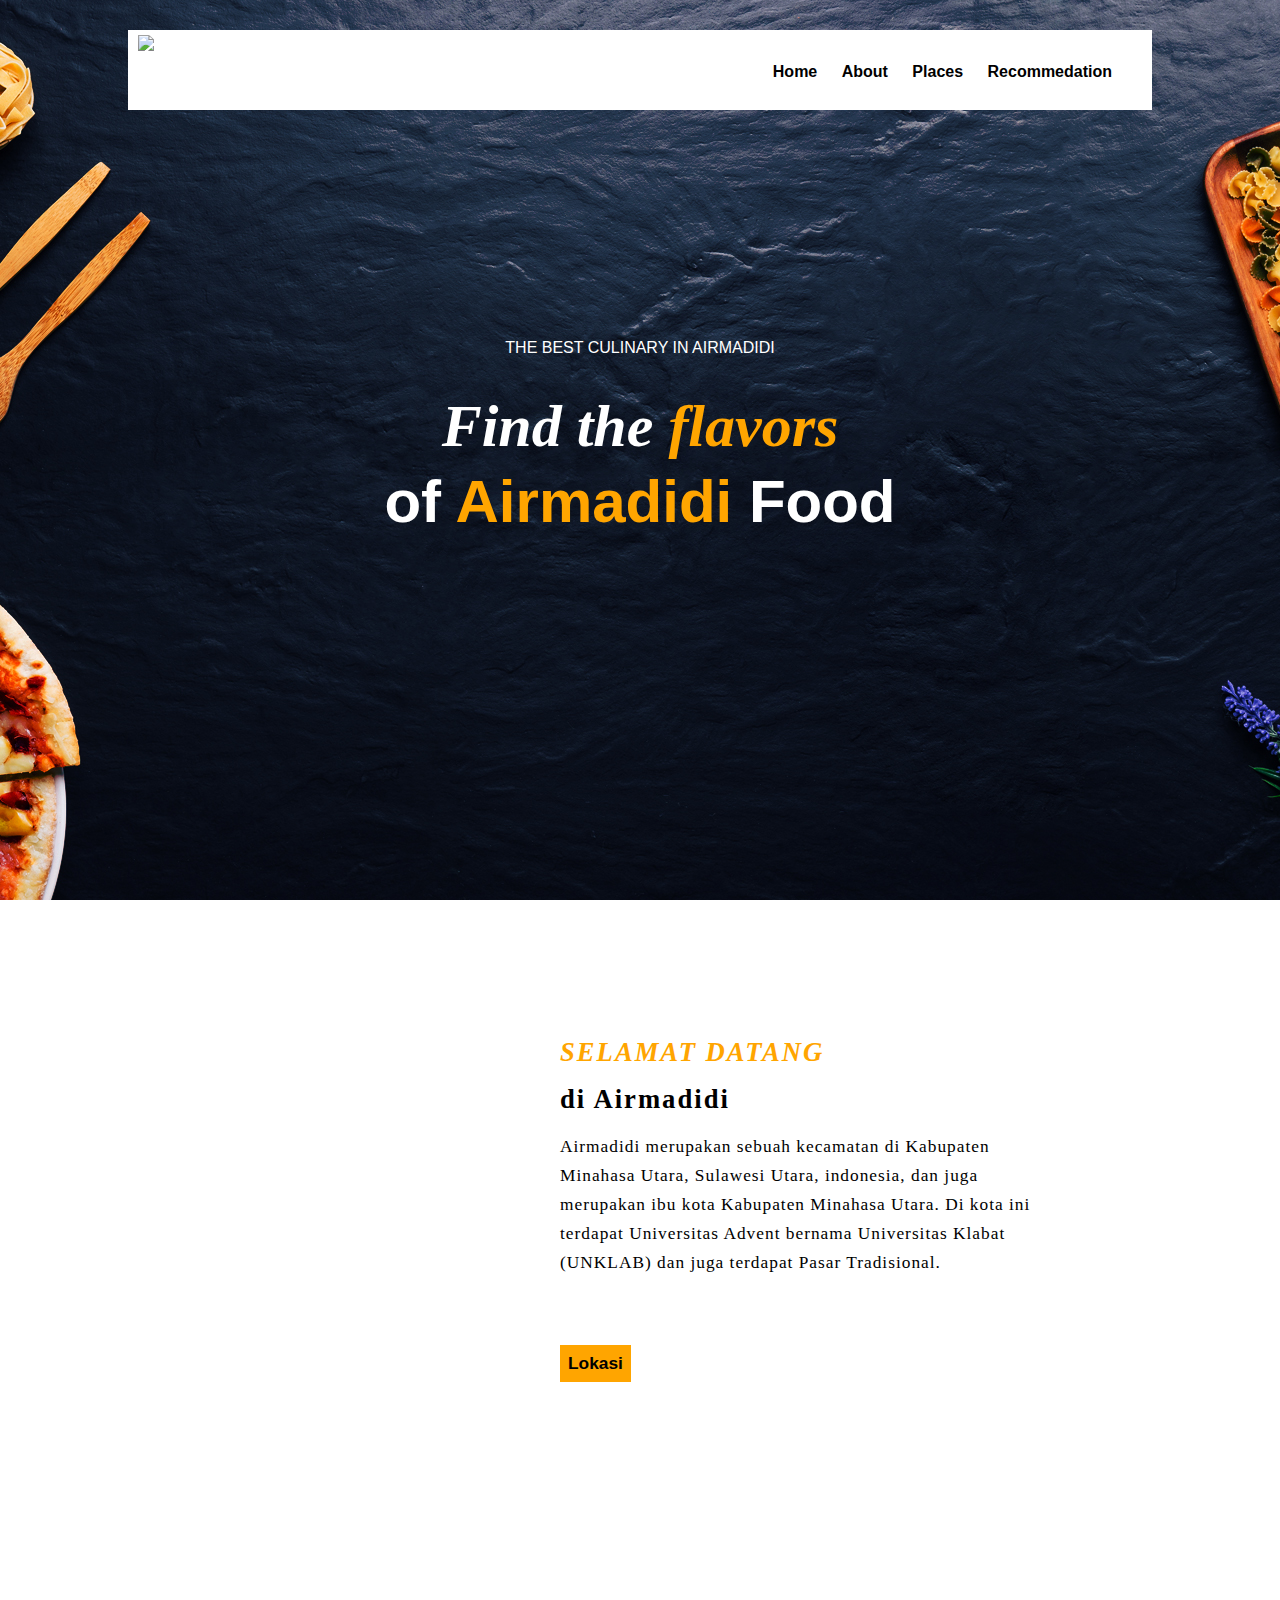
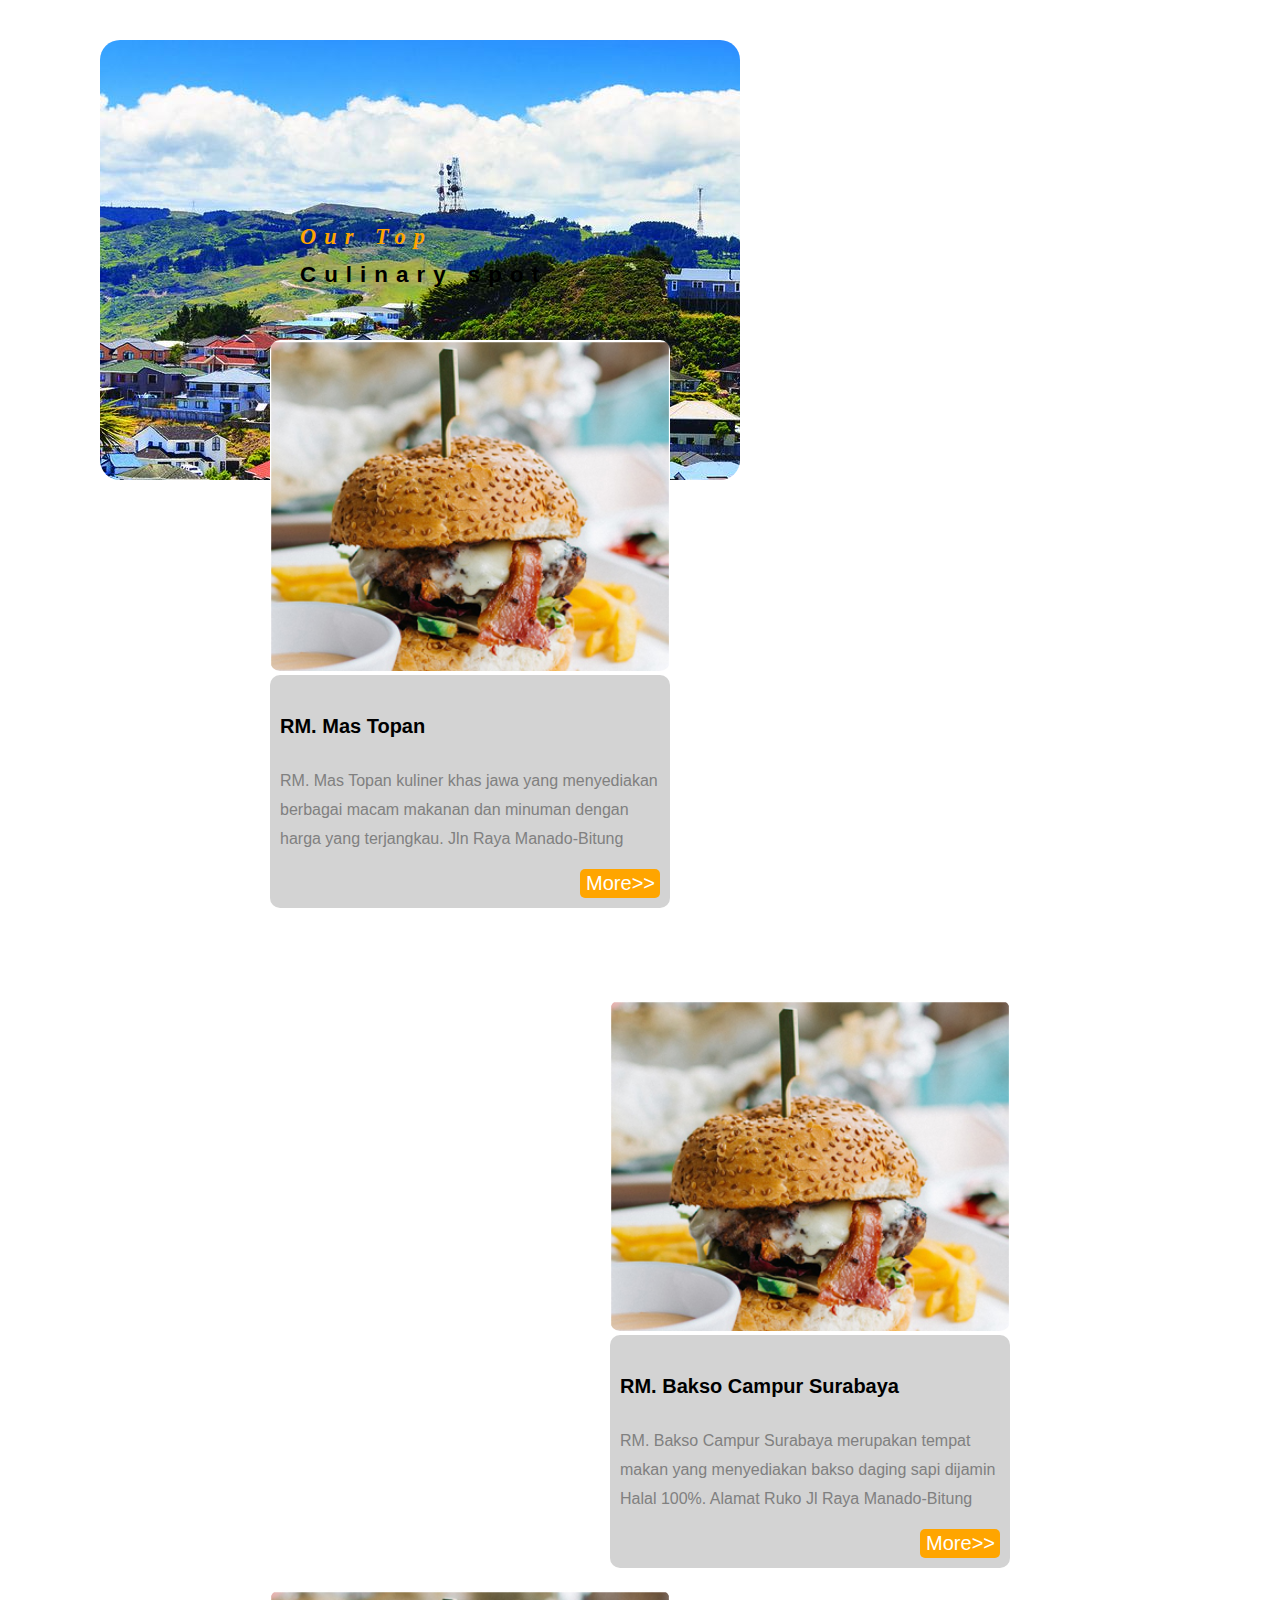
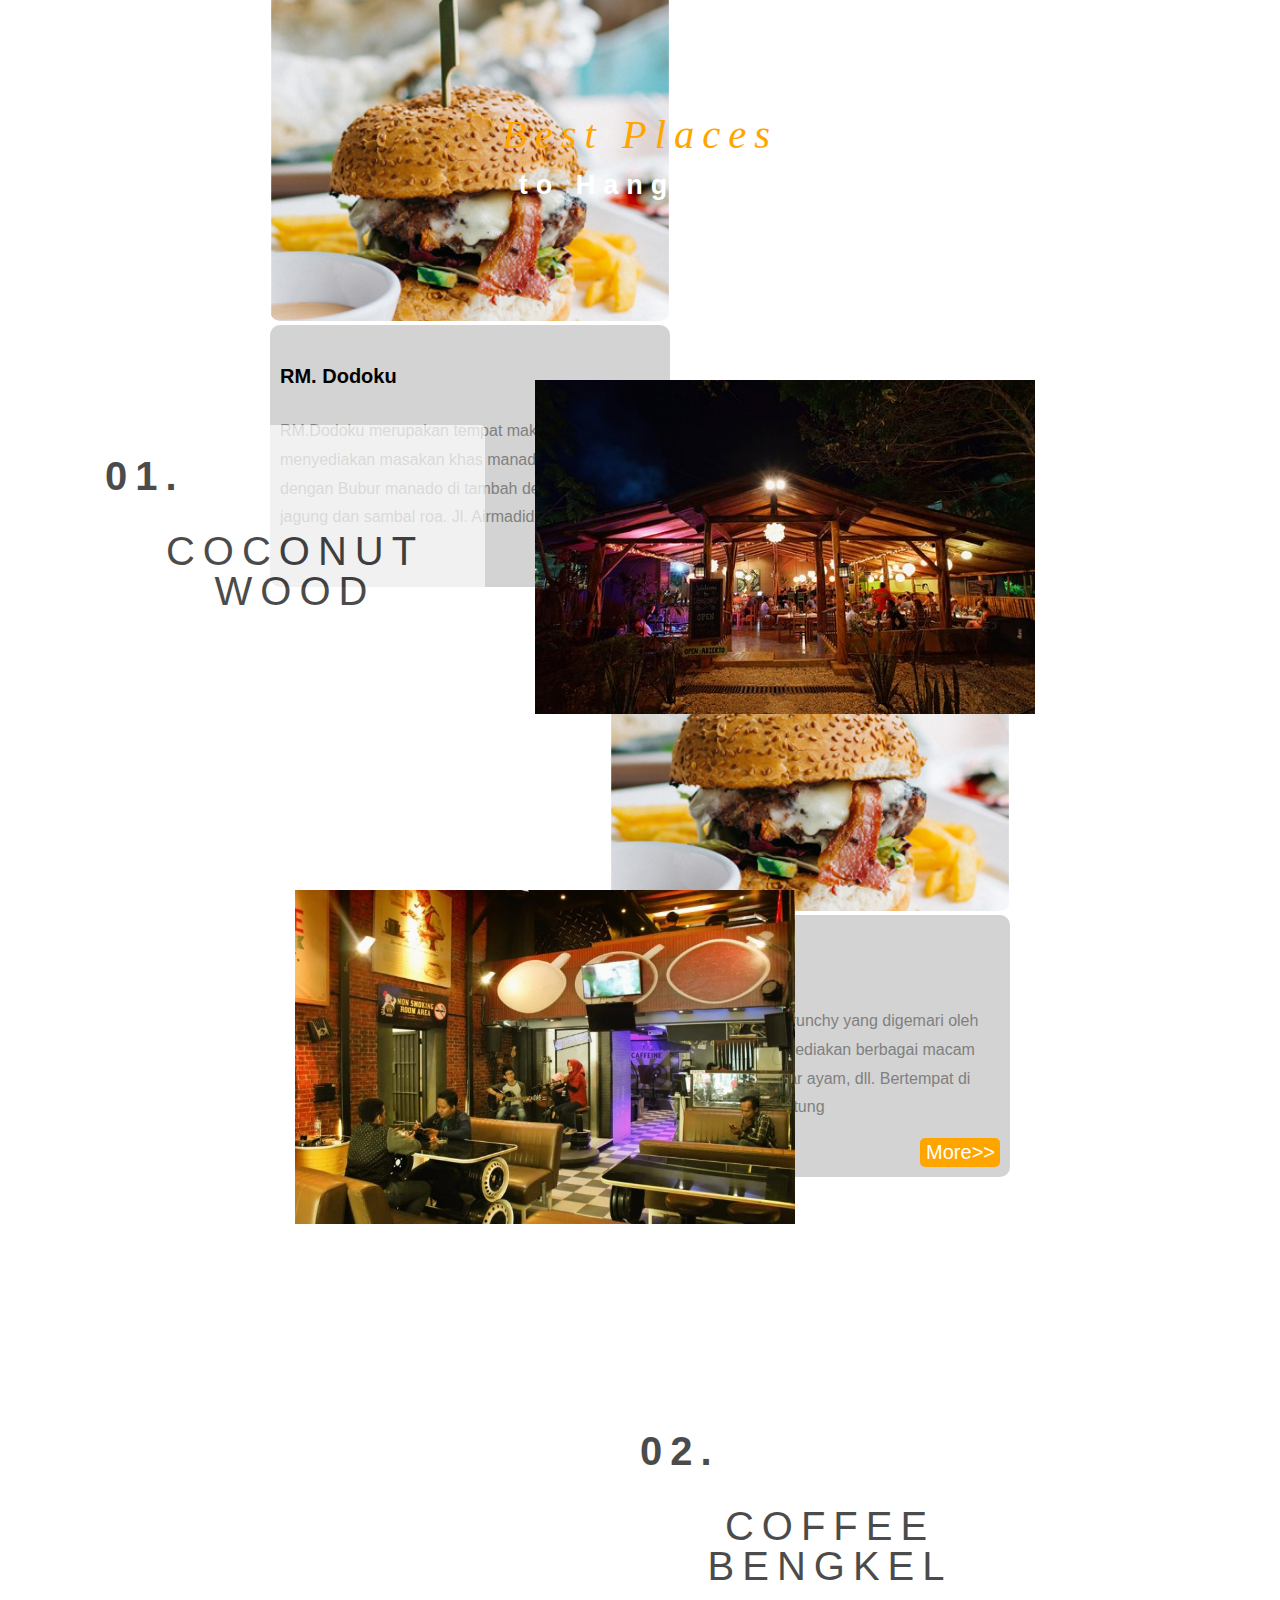
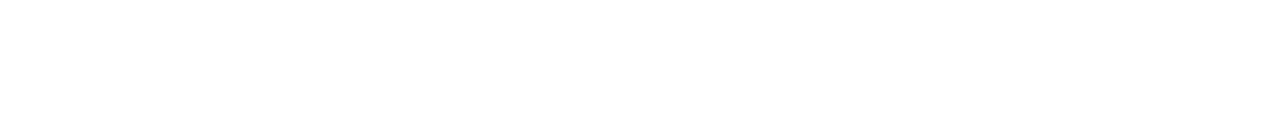
==== commit a696b029: "update template" ====
--- a/index.html
+++ b/index.html
@@ -1,322 +1,139 @@
 <!DOCTYPE html>
 <html lang="en">
 <head>
-    <!-- Required Meta Tags -->
-    <meta charset="UTF-8">
-    <meta name="viewport" content="width=device-width, initial-scale=1.0">
-   <!--<meta http-equiv="X-UA-Compatible" content="ie=edge"> -->
-
-    <!-- Page Title -->
-    <title>POH Kuliner</title>
-
-    <!-- Favicon -->
-    <link rel="shortcut icon" href="assets/images/logo/favicon.png" type="image/x-icon">
-
-    <!-- CSS Files -->
-    <link rel="stylesheet" href="assets/css/animate-3.7.0.css">
-    <link rel="stylesheet" href="assets/css/font-awesome-4.7.0.min.css">
-    <link rel="stylesheet" href="assets/css/bootstrap-4.1.3.min.css">
-    <link rel="stylesheet" href="assets/css/owl-carousel.min.css">
-    <link rel="stylesheet" href="assets/css/jquery.datetimepicker.min.css">
-    <link rel="stylesheet" href="assets/css/style.css">
+  <meta charset="UTF-8">
+  <meta name="viewport" content="width=device-width, initial-scale=1.0">
+  <meta http-equiv="X-UA-Compatible" content="ie=edge">
+  <title>POH CULINARY</title>
+  <link rel="stylesheet" href="css/style.css">
 </head>
 <body>
-    <!-- Preloader Starts -->
-    <div class="preloader">
-        <div class="spinner"></div>
+
+
+  <div class="pimg1">
+    <header>
+    <img id="logo" src="./sample-logo.png" width="200px" />
+    <nav>
+      <ul>
+        <a href="#"><li>Home</li></a>
+        <a href="#"><li>About</li></a>
+        <a href="#"><li>Places</li></a>
+        <a href="#"><li>Recommedation</li></a>
+      </ul>
+    </nav>
+  </header>
+    <div class="banner">
+      <h6 style="line-height: 1px; font-size: 12pt; font-weight: 5">THE BEST CULINARY IN AIRMADIDI</h6>
+      <h1><em style="font-family: serif;">Find the <span class="style-change">flavors</span></em><br>
+      of <span class="style-change"> Airmadidi</span> Food</span></h1>
     </div>
-    <!-- Preloader End -->
+  </div>
 
-    <!-- Header Area Starts -->
-    <header class="header-area">
-        <div class="container">
-            <div class="row">
-                <div class="col-lg-2">
-                    <div class="logo-area">
-                        <a href="index.html"><strong>POH KULINER</strong></a>
-                    </div>
-                </div>
-                <div class="col-lg-10">
-                    <div class="custom-navbar">
-                        <span></span>
-                        <span></span>
-                        <span></span>
-                    </div>  
-                    <div class="main-menu">
-                        <ul>
-                            <li class="active"><a href="index.html">home</a></li>
-                            <li><a href="about.html">about</a></li>
-                            <li><a href="menu.html">Places</a></li>
-                            <li><a href="contact-us.html">contact</a></li>
-                            <li><a href="elements.html">Category</a></li>
-                        </ul>
-                    </div>
-                </div>
+  
+
+  <div class="pimg2">
+    <div class="ptext">
+      <span class="border trans">
+        
+  <div class="box-200">
+    <div class="airmadidi">
+    <h1><em><span class="style-change" style="font-family: serif;">SELAMAT DATANG</span></em></h1>
+    <h1 style="font-family: times">di Airmadidi</h1>
+  </div>
+
+    <p class="penjelasan-airmadidi">
+      Airmadidi merupakan sebuah kecamatan di Kabupaten Minahasa Utara, Sulawesi Utara, indonesia, dan juga merupakan ibu kota Kabupaten Minahasa Utara. Di kota ini terdapat Universitas Advent bernama Universitas Klabat (UNKLAB) dan juga terdapat Pasar Tradisional.
+    </p>
+    <button class="button" type="button"><strong>Lokasi</strong></button>
+  </div>
+  <div class="box-100">
+    
+  </div>
+      </span>
+    </div>
+  </div>
+
+  <div class="pimg3">
+    <div class="ptext">
+      <span class="border trans">
+        <div class="culinary-spot">
+        <h5><em><span class="style-change" style="font-family: serif;">Our Top</span></em></h5>
+        <h5><strong style="color: black;">Culinary spot</strong></h5>
+        </div>
+      </span>
+    
+    </div>
+        <div class="spot1">
+          <div class="foto-spot"><img src="./img/food2.jpg" width="400px" style="border-radius: 10px"></div>
+          <div class="penjelasan-toko">
+          <h4 class="nama-toko" style=" text-align: left; color: black">RM. Mas Topan</h4>
+            <p style="text-align: left; color:grey; font-size: 12pt">RM. Mas Topan kuliner khas jawa yang menyediakan berbagai macam makanan dan minuman dengan harga yang terjangkau. Jln Raya Manado-Bitung</p>
+            <div class="tombol-more">
+              More>>
+              </div>
+          </div>
+        </div>
+        <div class="spot2">
+          <div class="foto-spot"><img src="./img/food2.jpg" width="400px" style="border-radius: 10px"></div>
+          <div class="penjelasan-toko">
+          <h4 class="nama-toko" style="text-align: left; color: black">RM. Bakso Campur Surabaya</h4>
+          <p style="text-align: left; color: grey; font-size: 12pt">RM. Bakso Campur Surabaya merupakan tempat makan yang menyediakan bakso daging sapi dijamin Halal 100%. Alamat Ruko Jl Raya Manado-Bitung</p>
+          <div class="tombol-more">
+              More>>
+              </div>
             </div>
         </div>
-    </header>
-    <!-- Header Area End -->
-
-    
-    <!-- Banner Area Starts -->
-    <section class="banner-area text-center">
-        <div class="container">
-            <div class="row">
-                <div class="col-lg-12">
-                    <h6>the best food in Airmadidi</h6>
-                    <h1>Find the <span class="prime-color">flavors</span><br>  
-                    <span class="style-change">of <span class="prime-color">Airmadidi</span> Food</span></h1>
-                </div>
+        <div class="spot3">
+          <div class="foto-spot"><img src="./img/food2.jpg" width="400px" style="border-radius: 10px"></div>
+          <div class="penjelasan-toko">
+          <h4 class="nama-toko" style="text-align: left; color: black">RM. Dodoku</h4>
+          <p style="text-align: left; color: grey; font-size: 12pt">RM.Dodoku merupakan tempat makan yang menyediakan masakan khas manado yang terkenal dengan Bubur manado di tambah dengan perkedel jagung dan sambal roa. Jl. Airmadidi Atas</p>
+          <div class="tombol-more">
+              More>>
+              </div>
             </div>
         </div>
-    </section>
-    <!-- Arnold -->
-    <!-- Banner Area End -->
-
-    <!-- Welcome Area Starts -->
-    <section class="welcome-area section-padding2">
-        <div class="container-fluid">
-            <div class="row">
-                <div class="col-md-6 align-self-center">
-                    <div class="welcome-img">
-                        <img src="assets/images/welcome-bg.png" class="img-fluid" alt="">
-                    </div>
-                </div>
-                <div class="col-md-6 align-self-center">
-                    <div class="welcome-text mt-5 mt-md-0">
-                        <h3><span class="style-change">Selamat Datang</span> <br>di Airmadidi!</h3>
-                        <p class="pt-3">Airmadidi merupakan sebuah kecamatan di Kabupaten Minahasa Utara, Sulawesi Utara, indonesia, dan juga merupakan ibu kota Kabupaten Minahasa Utara. Di kota ini terdapat Universitas Advent bernama Universitas Klabat (UNKLAB) dan juga terdapat Pasar Tradisional. </p>
-                        
-                        <a href="#" class="template-btn mt-3">Lokasi</a>
-                    </div>
-                </div>
+        <div class="spot4">
+          <div class="foto-spot"><img src="./img/food2.jpg" width="400px" style="border-radius: 10px"></div>
+          <div class="penjelasan-toko">
+          <h4 class="nama-toko" style="text-align: left; color: black">KFC Restaurant</h4>
+          <p style="text-align: left; color: grey; font-size: 12pt">KFC Restaurant ayam crunchy yang digemari oleh semua umur, yang menyediakan berbagai macam makanan berbahan dasar ayam, dll. Bertempat di pertamina Jl. Manado-Bitung</p>
+          <div class="tombol-more">
+              More>>
+              </div>
             </div>
         </div>
-    </section>
-    <!-- aurielle -->
-     <section class="food-area section-padding">
-        <div class="container">
-            <div class="row">
-                <div class="col-md-5">
-                    <div class="section-top">
-                        <h3><span class="style-change">Our</span> <br>culinary spots</h3>
-                        <p class="pt-3">Disini isi lokasi-lokasi favorit</p>
-                    </div>
-                </div>
-            </div>
-            <div class="row">
-                <div class="col-md-4 col-sm-6">
-                    <div class="single-food">
-                        <div class="food-content">
-                            <div class="d-flex justify-content-between">
-                                <img src="./MasTopan.jpg" width="200px">
-                            </div>
-                            <p class="pt-3">RM. Mas Topan kuliner khas jawa yang menyediakan berbagai macam makanan dan minuman dengan harga yang terjangkau. 
-                            Jln Raya Manado-Bitung</p>
-                        </div>
-                    </div>
-                </div>
-                <div class="col-md-4 col-sm-6">
-                    <div class="single-food mt-5 mt-sm-0">
-                        <div class="food-content">
-                            <div class="d-flex justify-content-between">
-                                <img src="./baksosurabayaairmadidi.jpg" width="200px">
-                            </div>
-                            <p class="pt-3">RM. Bakso Campur Surabaya merupakan tempat makan yang menyediakan bakso daging sapi dijamin Halal 100%.
-                            Alamat Ruko Jl Raya Manado-Bitung</p>
-                        </div>
-                    </div>
-                </div>
-                <div class="col-md-4 col-sm-6">
-                    <div class="single-food mt-5 mt-md-0">
-                        <div class="food-content">
-                            <div class="d-flex justify-content-between">
-                                <img src="./kfc.png" width="200px">
-                            </div>
-                            <p class="pt-3">KFC Restaurant ayam crunchy yang digemari oleh semua umur, yang menyediakan berbagai macam makanan berbahan dasar ayam, dll. 
-                            Bertempat di pertamina Jl. Manado-Bitung</p>
-                        </div>
-                    </div>
-                </div>
-                <div class="col-md-4 col-sm-6">
-                    <div class="single-food mt-5">
-                        
-                        <div class="food-content">
-                            <div class="d-flex justify-content-between">
-                                <img src="./dodoku.jpg" width="200px">
-                            </div>
-                            <p class="pt-3">RM.Dodoku merupakan tempat makan yang menyediakan masakan khas manado yang terkenal dengan Bubur manado di tambah dengan perkedel jagung dan sambal roa. 
-                            Jl. Airmadidi Atas </p>
-                        </div>
-                    </div>
-                </div>
-                <div class="col-md-4 col-sm-6">
-                    <div class="single-food mt-5">
-                        <div class="food-content">
-                            <div class="d-flex justify-content-between">
-                                <img src="./parakletos.jpg" width="200px">
-                            </div>
-                            <p class="pt-3">RM. Parakletos menyediakan pencuci mulut yang manis seperti es buah dan pisang goreng yangdilengkapi dengan sambal roa.
-                            Jl. Airmadidi Atas </p>
-                        </div>
-                    </div>
-                </div>
-                <div class="col-md-4 col-sm-6">
-                    <div class="single-food mt-5">
-                        <div class="food-content">
-                            <div class="d-flex justify-content-between">
-                                <img src="./pondoklovely.jpg" width="200px">
-                            </div>
-                            <p class="pt-3">RM. Pondok Lovely menyediakan masakan Chinese food dan juga nasi campur khas manado.
-                            Jl. Airmadidi Bawah</p>
-                        </div>
-                    </div>
-                </div>
-            </div>
+  </div>
+        
+  <div class="pimg4">
+    <div class="ptext">
+      <span class="border trans">
+        <div class="recommendation">
+        <h2 class="style-change" style="font-family: serif; line-height: 1px; font-weight: 10"><em><strong>Best Places</strong></em></h2>
+        <h4 style="color: white">to Hang Out</h4>
         </div>
-    </section>
-    <!-- Welcome Area End -->
+      </span>
 
-    <!-- Food Area starts -->
-   
-    <!-- Villya -->
-      
-    <!-- Food Area End -->
-
-    <!-- Reservation Area Starts -->
-    
-    <!-- Reservation Area End -->
-    
-    <!-- Deshes Area Starts -->
-   
-    <!-- Christora -->
-    <!-- Deshes Area Starts -->
-    <!-- Christora -->
-    <div class="deshes-area section-padding">
-        <div class="container">
-            <div class="row">
-                <div class="col-lg-12">
-                    <div class="section-top2 text-center">
-                        <h3>Our <span>recommendation</span></h3>
-                        <p><i>Beast kind form divide night above let moveth bearing darkness.</i></p>
-                    </div>
-                </div>
-            </div>
-            <div class="row">
-                <div class="col-lg-5 col-md-6 align-self-center">
-                    <h1>01.</h1>
-                    <div class="deshes-text">
-                        <h3><span>Coffee</span><br>Bengkel</h3>
-                        <p class="pt-3">Tempat nongkrong yang paling cozy, terkenal dengan rasa kopi yang khas. Tempat ini juga mengadakan live music di setiap harinya yang bertempat di samping KFC Airmadidi.</p>
-                    </div>
-                </div>
-                <div class="col-lg-5 offset-lg-2 col-md-6 align-self-center mt-4 mt-md-0">
-                    <img src="./coffebengkel.jpg" width="375px">
-                </div>
-            </div>
-            <div class="row mt-5">
-                <div class="col-lg-5 col-md-6 align-self-center order-2 order-md-1 mt-4 mt-md-0">
-                   <img src="./miegori.jpg" width="500px">
-                </div>
-                <div class="col-lg-5 offset-lg-2 col-md-6 align-self-center order-1 order-md-2">
-                    <h1>02.</h1>
-                    <div class="deshes-text">
-                        <h3><span>Mi</span><br>Gori</h3>
-                        <p class="pt-3">Mi gori merupakan makanan berbahan dasar mi yang di modifikasi menggunakan bumbu-bumbu dan tambahan daging ayam, dijamin halal 100%. Mi Gori bertempat di samping alfamart Univeritas Klabat.</p>
-                    </div>
-                </div>
-            </div>
+      <div class="recom1">
+        <img src="./img/coconut.jpg" style="width: 500px">
+      </div>
+      <div class="text-recom1">
+        <div class="pembatas">
+        <h1 style="text-align: left; color: black">01.</h1>
+        <p style="color: black; font-size: 30pt; font-weight: 30; line-height: 40px">COCONUT WOOD</p>
         </div>
-    </div>
-    <!-- Update Area Starts -->
-        <!-- Update Area End -->
-    <!-- Deshes Area End -->
-
-    <!-- Testimonial Area Starts -->
-    
-    <!-- Testimonial Area End -->
-
-    <!-- Update Area Starts -->
-        <!-- Update Area End -->
-    <!-- Footer Area Starts -->
-    <footer class="footer-area">
-        <div class="footer-widget section-padding">
-            <div class="container">
-                <div class="row">
-                    <div class="col-md-4">
-                        <div class="single-widget single-widget1">
-                            <a href="index.html"><img src="assets/images/logo/logo2.png" alt=""></a>
-                            <p class="mt-3">Which morning fourth great won't is to fly bearing man. Called unto shall seed, deep, herb set seed land divide after over first creeping. First creature set upon stars deep male gathered said she'd an image spirit our</p>
-                        </div>
-                    </div>
-                    <div class="col-md-5">
-                        <div class="single-widget single-widget2 my-5 my-md-0">
-                            <h5 class="mb-4">contact us</h5>
-                            <div class="d-flex">
-                                <div class="into-icon">
-                                    <i class="fa fa-map-marker"></i>
-                                </div>
-                                <div class="info-text">
-                                    <p>1234 Some St San Francisco, CA 94102, US 1.800.123.4567 </p>
-                                </div>
-                            </div>
-                            <div class="d-flex">
-                                <div class="into-icon">
-                                    <i class="fa fa-phone"></i>
-                                </div>
-                                <div class="info-text">
-                                    <p>(123) 456 78 90</p>
-                                </div>
-                            </div>
-                            <div class="d-flex">
-                                <div class="into-icon">
-                                    <i class="fa fa-envelope-o"></i>
-                                </div>
-                                <div class="info-text">
-                                    <p>support@axiomthemes.com</p>
-                                </div>
-                            </div>
-                        </div>
-                    </div>
-                
-                </div>
-            </div>
-        </div>
-        <div class="footer-copyright">
-            <div class="container">
-                <div class="row">
-                    <div class="col-lg-7 col-md-6">
-                        <span><!-- Link back to Colorlib can't be removed. Template is licensed under CC BY 3.0. -->
-Copyright &copy;<script>document.write(new Date().getFullYear());</script> All rights reserved | This template is made with <i class="fa fa-heart-o" aria-hidden="true"></i> by <a href="https://colorlib.com" target="_blank">Colorlib</a>
-<!-- Link back to Colorlib can't be removed. Template is licensed under CC BY 3.0. --></span>
-                    </div>
-                    <div class="col-lg-5 col-md-6">
-                        <div class="social-icons">
-                            <ul>
-                                <li class="no-margin">Follow Us</li>
-                                <li><a href="#"><i class="fa fa-facebook"></i></a></li>
-                                <li><a href="#"><i class="fa fa-twitter"></i></a></li>
-                                <li><a href="#"><i class="fa fa-google-plus"></i></a></li>
-                                <li><a href="#"><i class="fa fa-pinterest"></i></a></li>
-                                <li><a href="#"><i class="fa fa-instagram"></i></a></li>
-                            </ul>
-                        </div>
-                    </div>
-                </div>
-            </div>
-        </div>
-    </footer>
-    <!-- Firman -->
-    <!-- Footer Area End -->
-
-
-    <!-- Javascript -->
-    <script src="assets/js/vendor/jquery-2.2.4.min.js"></script>
-    <script src="assets/js/vendor/bootstrap-4.1.3.min.js"></script>
-    <script src="assets/js/vendor/wow.min.js"></script>
-    <script src="assets/js/vendor/owl-carousel.min.js"></script>
-    <script src="assets/js/vendor/jquery.datetimepicker.full.min.js"></script>
-    <script src="assets/js/vendor/jquery.nice-select.min.js"></script>
-    <script src="assets/js/main.js"></script>
+      </div>
+      <div class="recom2">
+        <img src="./img/bengkel.jpg" style="width: 500px">
+      </div>
+      <div class="text-recom2">
+        <div class="pembatas">
+        <h1 style="text-align: left; color: black">02.</h1>
+        <p style="color: black; font-size: 30pt; font-weight: 30; line-height: 40px">COFFEE BENGKEL</p>
+      </div>
+      </div>
+  </div>
+</div>
+        
 </body>
 </html>
--- a/css/style.css
+++ b/css/style.css
@@ -0,0 +1,285 @@
+header {
+   background-color: white;
+   width: 80%;
+   position: absolute;
+   height: 80px;
+   margin-left: 10%;
+   margin-top:30px;
+}
+
+#logo {
+   float: left;
+   padding-top: 5px;
+   margin-left: 10px;
+   margin-top: 0;
+   padding-bottom: 50;
+}
+
+nav {
+   float: right;
+   text-align: right;
+   padding-right: 20px;
+   margin-top: 12px;
+}
+
+li {
+    color: black;
+    font-family:"arial", sans-serif;
+    font-weight: 750;
+   display: inline-block;
+   margin-right: 20px;
+   margin-bottom: 0;
+   /* Set Color */
+}
+
+body, html{
+  height:100%;
+  margin:0;
+  font-size:16px;
+  font-family:"Lato", sans-serif;
+  font-weight:400;
+  line-height:1.8em;
+  color:#666;
+}
+
+.pimg1, .pimg2, .pimg3, .pimg4{
+  position:relative;
+  opacity:1;
+  background-position:center;
+  background-size:cover;
+  background-repeat:no-repeat;
+
+  /*
+    fixed = parallax
+    scroll = normal
+  */
+  background-attachment:fixed;
+}
+
+.pimg1{
+  background-image:url('../img/banner-bg.jpg');
+  min-height:100%;
+}
+
+.pimg2{
+  background-image:url('../img/white-bg.jpg');
+  min-height:800px;
+}
+
+.pimg3{
+  background-image:url('../img/spot-bg.jpg');
+  min-height:1500px;
+}
+.pimg4{
+  background-image:url('../img/cafe-bg.jpg');
+  min-height:1500px;
+}
+.box-100{
+  width: 600px;
+  height: 400px;
+  float: left;
+  margin-left: 100px;
+  padding: 20px;
+  font-size: 15pt;
+  text-align: center;
+  background-image: url('../img/airmadidi.jpg');
+  border-radius: 20px;
+}
+.box-200{
+  width: 500px;
+  height: 400px;
+  float: right;
+  margin-right: 200px;
+  margin-bottom: 200px;
+  padding: 20px;
+  font-size: 15pt;
+  text-align: center;
+}
+
+.ptext{
+  position:absolute;
+  top: 100px;
+  width:100%;
+  text-align:center;
+  color:#000;
+  font-size:27px;
+  letter-spacing:8px;
+
+}
+.penjelasan-airmadidi{
+  text-align:left;
+  font-size: 13pt;
+  font-family: playfair-display;
+  letter-spacing: 1px;
+}
+.banner{
+  position:absolute;
+  top:10%;
+  width:100%;
+  text-align:center;
+  height:100%;
+  margin-top:220px;
+  font-size:30px;
+  font-family:"Lato", sans-serif;
+  font-weight:400;
+  line-height:2.5em;
+  color:white;
+}
+.style-change{
+  color:orange;
+}
+.ptext .border{
+  background-color:#111;
+  color:black;
+}
+
+
+.ptext .border.trans{
+  background-color:transparent;
+}
+
+@media(max-width:568px){
+  .pimg1, .pimg2, .pimg3 .pimg4{
+    background-attachment:scroll;
+  }
+}
+.airmadidi {
+  text-align: left;
+  margin-bottom: 20px;
+  letter-spacing: 2px;
+  font-size: 10pt;
+}
+
+.button{
+  float: left;
+  background: orange;
+  border: none;
+  padding: 8px;
+  margin-top: 50px;
+  font-size: 13pt;
+}
+.culinary-spot{
+  float: left;
+  text-align: left;
+  margin-left: 300px;
+  margin-bottom: 200px;
+  color:white;
+  line-height: 0px;
+}
+.spot1{
+  width: 400px;
+  height: 400px;
+  float: left;
+  margin-left: 250px;
+  margin-top: 220px;
+  padding: 20px;
+  font-size: 15pt;
+  text-align: center;
+
+  
+}
+.foto-spot{
+  width: 400px;
+  height: 300px;
+}
+.spot2{
+  width: 400px;
+  height: 400px;
+  float: right;
+  margin-right: 250px;
+  margin-top: 220px;
+  padding: 20px;
+  font-size: 15pt;
+  text-align: center;
+  color: orange;
+}
+.spot3{
+  width: 400px;
+  height: 400px;
+  float: left;
+  margin-left: 250px;
+  margin-top: 150px;
+  padding: 20px;
+  font-size: 15pt;
+  text-align: center;
+  color: orange;
+}
+.spot4{
+  width: 400px;
+  height: 400px;
+  float: right;
+  margin-right: 250px;
+  margin-top: 150px;
+  padding: 20px;
+  font-size: 15pt;
+  text-align: center;
+  color: orange;}
+.recom1{
+  width: 400px;
+  height: 300px;
+  float: right;
+  margin-right: 325px;
+  margin-top: 125px;
+  padding: 20px;
+  font-size: 15pt;
+  text-align: center;
+  color: orange;
+}
+.pembatas{
+  background-color: white;
+  opacity: 0.7;
+  height: 250px;
+  padding-top: 10px;
+  padding-left: 20px;
+  border-radius: 5px;
+  }
+.text-recom1{
+  width: 400px;
+  height: 300px;
+  float: right;
+  margin-right: 10px;
+  margin-top: 170px;
+  padding: 20px;
+  font-size: 15pt;
+  text-align: center;
+}
+
+.recom2{
+  width: 400px;
+  height: 300px;
+  float: left;
+  margin-left: 275px;
+  margin-top: 125px;
+  padding: 20px;
+  font-size: 15pt;
+  text-align: center;
+  color: orange;
+
+}
+.text-recom2{
+  width: 400px;
+  height: 300px;
+  float: right;
+  margin-right: 240px;
+  margin-top: 170px;
+  padding: 20px;
+  font-size: 15pt;
+  text-align: center;
+  color:black;
+}
+.tombol-more{
+  text-align: right;
+  background-color: orange;
+  padding-left: 5px;
+  padding-right: 5px;
+  margin-left: 300px;
+  color: white;
+  border-radius: 5px;
+
+}
+.penjelasan-toko{
+  background-color: lightgrey; 
+  padding: 10px;
+  border-radius: 10px;
+  margin-top: 35px;
+}
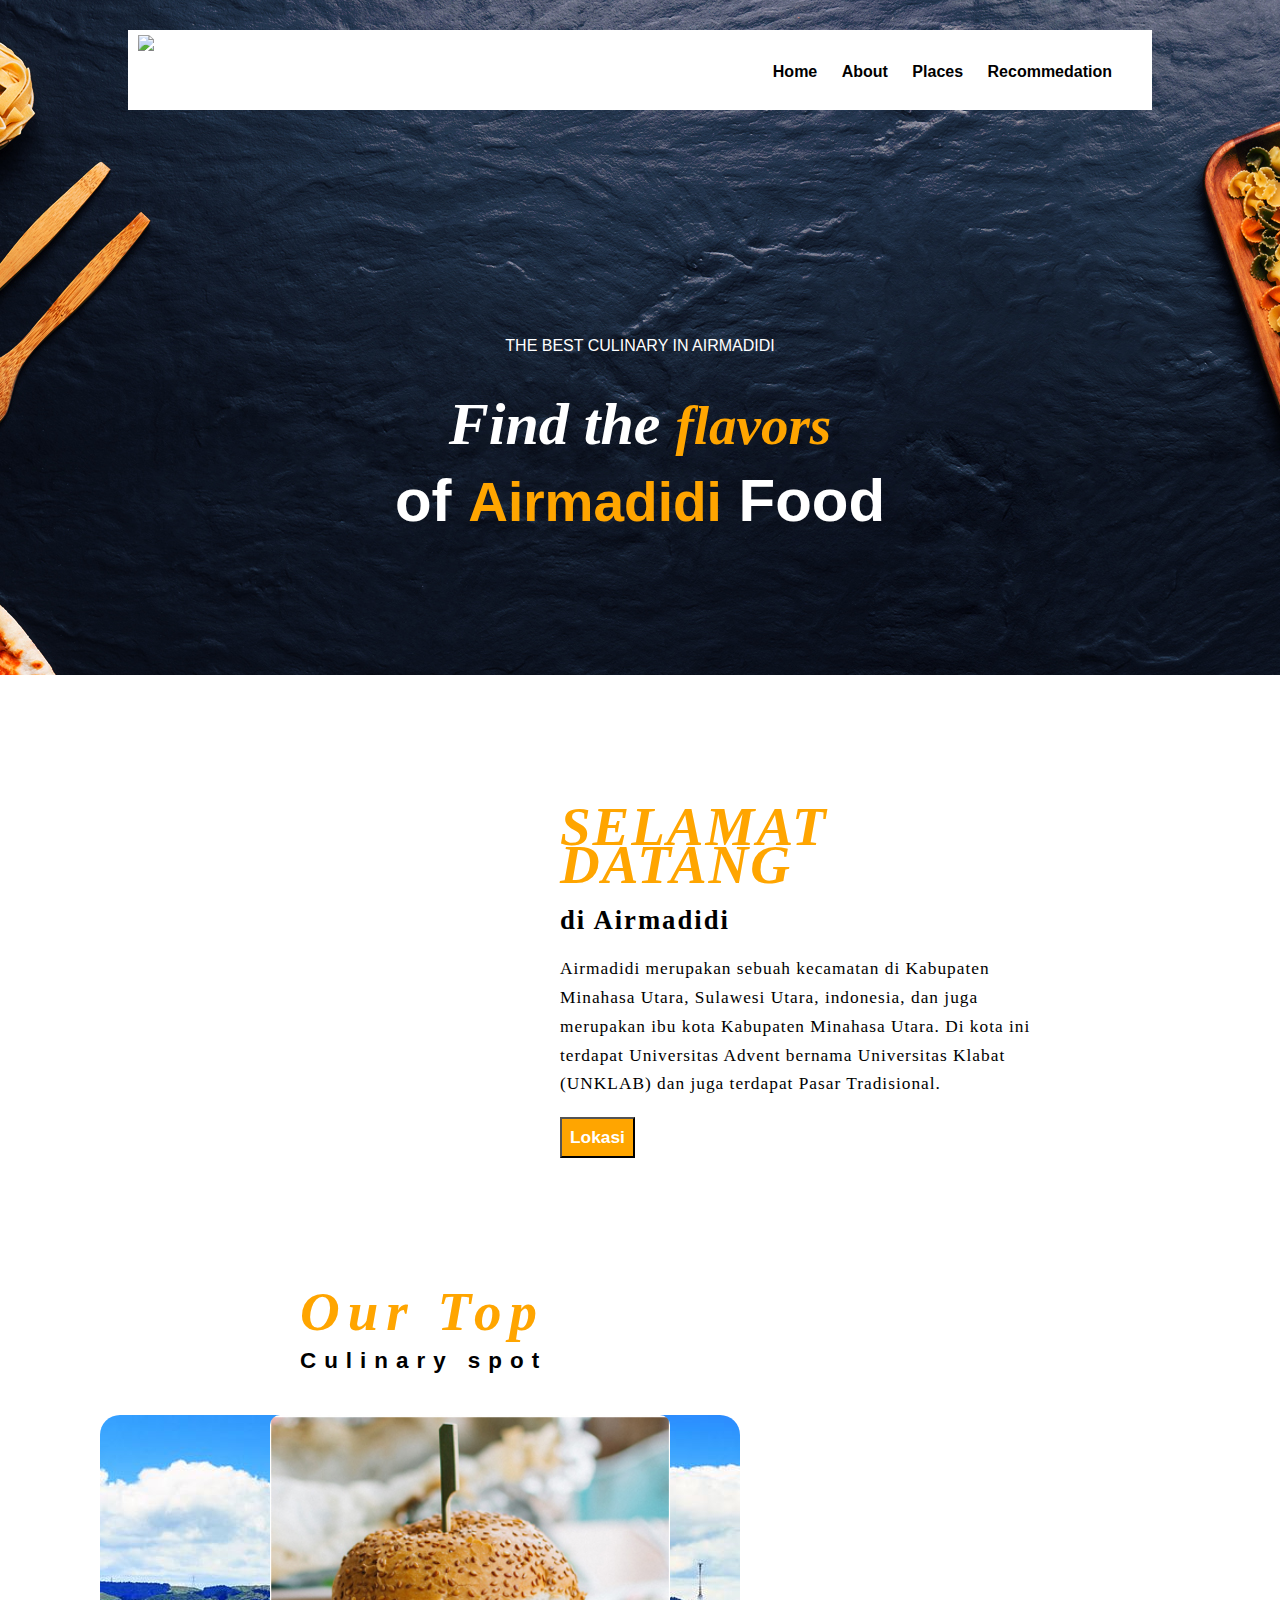
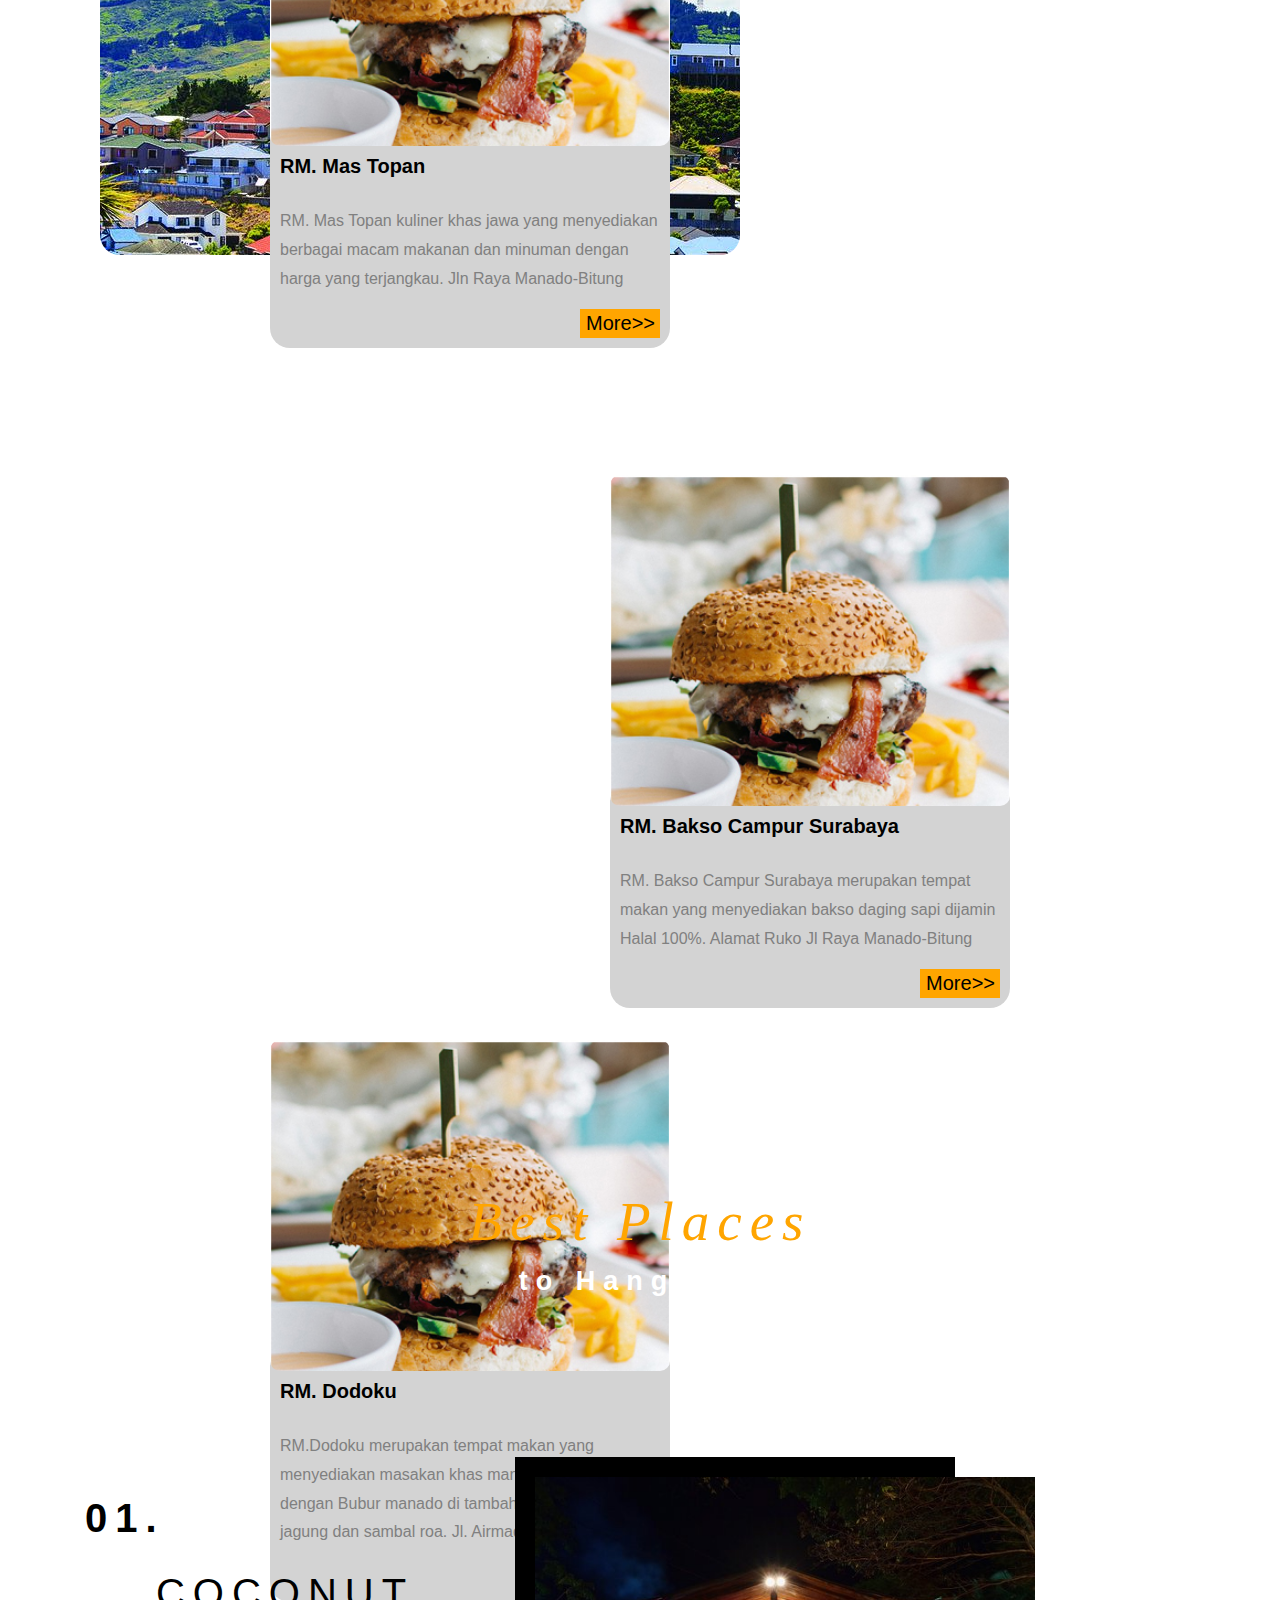
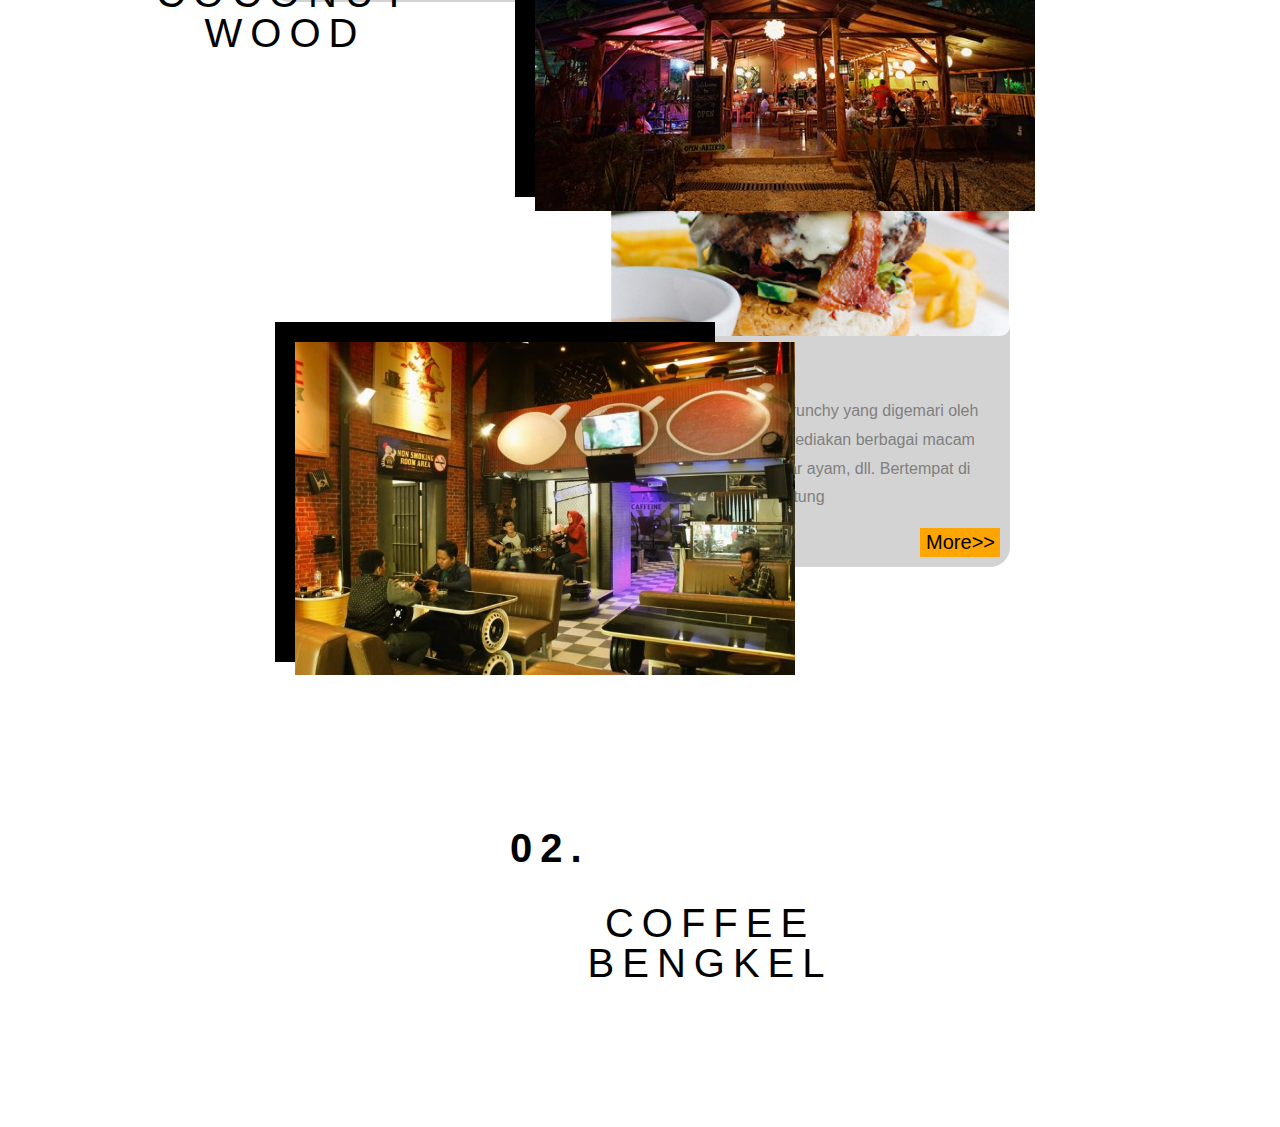
==== commit 3ee38696: "tambah halaman sarapan" ====
--- a/index.html
+++ b/index.html
@@ -5,7 +5,9 @@
   <meta name="viewport" content="width=device-width, initial-scale=1.0">
   <meta http-equiv="X-UA-Compatible" content="ie=edge">
   <title>POH CULINARY</title>
+  <link rel="shortcut icon" href="./img/favicon-test.png" type="image/x-icon">
   <link rel="stylesheet" href="css/style.css">
+  
 </head>
 <body>
 
@@ -40,7 +42,6 @@
     <h1><em><span class="style-change" style="font-family: serif;">SELAMAT DATANG</span></em></h1>
     <h1 style="font-family: times">di Airmadidi</h1>
   </div>
-
     <p class="penjelasan-airmadidi">
       Airmadidi merupakan sebuah kecamatan di Kabupaten Minahasa Utara, Sulawesi Utara, indonesia, dan juga merupakan ibu kota Kabupaten Minahasa Utara. Di kota ini terdapat Universitas Advent bernama Universitas Klabat (UNKLAB) dan juga terdapat Pasar Tradisional.
     </p>
--- a/css/style.css
+++ b/css/style.css
@@ -58,12 +58,12 @@
 
 .pimg1{
   background-image:url('../img/banner-bg.jpg');
-  min-height:100%;
+  min-height:75%;
 }
 
 .pimg2{
   background-image:url('../img/white-bg.jpg');
-  min-height:800px;
+  min-height:500px;
 }
 
 .pimg3{
@@ -71,8 +71,38 @@
   min-height:1500px;
 }
 .pimg4{
-  background-image:url('../img/cafe-bg.jpg');
+  background-image:url('../img/banner-bg.jpg');
   min-height:1500px;
+}
+.pimg-about1{
+  background-image:url('../img/about/male.png');
+  min-height:500px;
+}
+.pimg-about2{
+  background-image:url('../img/about/female.png');
+  min-height:500px;
+}
+.foto-user{
+  width: 500px;
+  height: 400px;
+  float: left;
+  margin-left: 100px;
+  padding: 20px;
+  font-size: 15pt;
+  text-align: center;
+  background-image: url('../img/about/male.png');
+  border-radius: 20px;
+}
+.foto-user2{
+  width: 500px;
+  height: 400px;
+  float: right;
+  margin-left: 100px;
+  padding: 20px;
+  font-size: 15pt;
+  text-align: center;
+  background-image: url('../img/about/female.png');
+  border-radius: 20px;
 }
 .box-100{
   width: 600px;
@@ -112,13 +142,25 @@
   font-family: playfair-display;
   letter-spacing: 1px;
 }
+.user1{
+  text-align:left;
+  font-size: 13pt;
+  font-family: playfair-display;
+  letter-spacing: 1px;
+}
+.user2{
+  text-align: right;
+  font-size: 13pt;
+  font-family: playfair-display;
+  letter-spacing: 1px;
+}
 .banner{
   position:absolute;
   top:10%;
   width:100%;
   text-align:center;
   height:100%;
-  margin-top:220px;
+  margin-top:240px;
   font-size:30px;
   font-family:"Lato", sans-serif;
   font-weight:400;
@@ -127,6 +169,7 @@
 }
 .style-change{
   color:orange;
+  font-size: 55px;
 }
 .ptext .border{
   background-color:#111;
@@ -149,14 +192,20 @@
   letter-spacing: 2px;
   font-size: 10pt;
 }
+.user1 {
+  text-align: right;
+  margin-bottom: 20px;
+  letter-spacing: 2px;
+  font-size: 10pt;
+}
 
 .button{
   float: left;
   background: orange;
-  border: none;
   padding: 8px;
-  margin-top: 50px;
+  margin-top: 1px;
   font-size: 13pt;
+  color: white;
 }
 .culinary-spot{
   float: left;
@@ -176,7 +225,7 @@
   font-size: 15pt;
   text-align: center;
 
-  
+
 }
 .foto-spot{
   width: 400px;
@@ -198,7 +247,7 @@
   height: 400px;
   float: left;
   margin-left: 250px;
-  margin-top: 150px;
+  margin-top: 125px;
   padding: 20px;
   font-size: 15pt;
   text-align: center;
@@ -209,7 +258,7 @@
   height: 400px;
   float: right;
   margin-right: 250px;
-  margin-top: 150px;
+  margin-top: 125px;
   padding: 20px;
   font-size: 15pt;
   text-align: center;
@@ -224,26 +273,19 @@
   font-size: 15pt;
   text-align: center;
   color: orange;
-}
-.pembatas{
-  background-color: white;
-  opacity: 0.7;
-  height: 250px;
-  padding-top: 10px;
-  padding-left: 20px;
-  border-radius: 5px;
-  }
+  background-color: black;
+}
 .text-recom1{
   width: 400px;
   height: 300px;
   float: right;
   margin-right: 10px;
-  margin-top: 170px;
-  padding: 20px;
-  font-size: 15pt;
-  text-align: center;
-}
-
+  margin-top: 125px;
+  padding: 20px;
+  font-size: 15pt;
+  text-align: center;
+  color:orange;
+}
 .recom2{
   width: 400px;
   height: 300px;
@@ -254,18 +296,18 @@
   font-size: 15pt;
   text-align: center;
   color: orange;
-
+  background-color: black;
 }
 .text-recom2{
   width: 400px;
   height: 300px;
   float: right;
-  margin-right: 240px;
-  margin-top: 170px;
-  padding: 20px;
-  font-size: 15pt;
-  text-align: center;
-  color:black;
+  margin-right: 350px;
+  margin-top: 125px;
+  padding: 20px;
+  font-size: 15pt;
+  text-align: center;
+  color:orange;
 }
 .tombol-more{
   text-align: right;
@@ -273,13 +315,11 @@
   padding-left: 5px;
   padding-right: 5px;
   margin-left: 300px;
-  color: white;
-  border-radius: 5px;
+  color: black;
 
 }
 .penjelasan-toko{
-  background-color: lightgrey; 
+  background-color: lightgrey;
   padding: 10px;
-  border-radius: 10px;
-  margin-top: 35px;
-}
+  border-radius: 20px;
+}
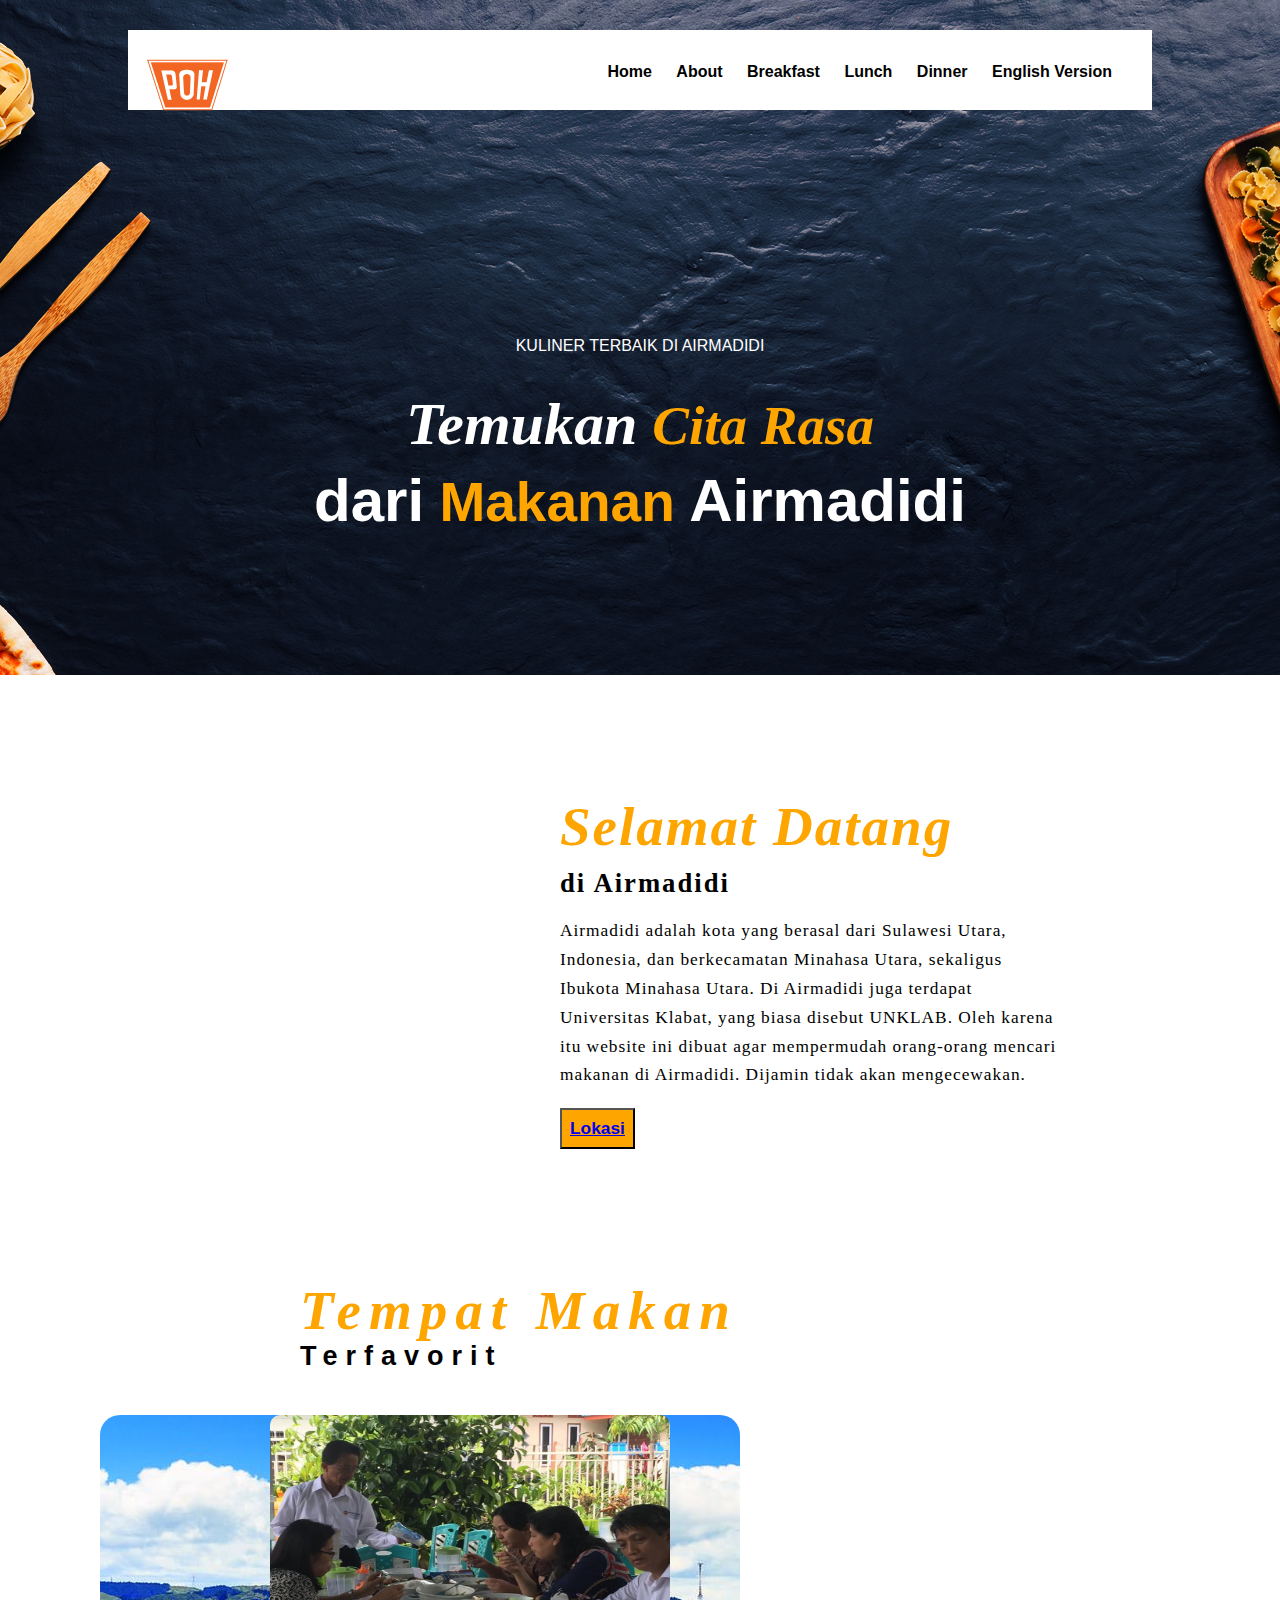
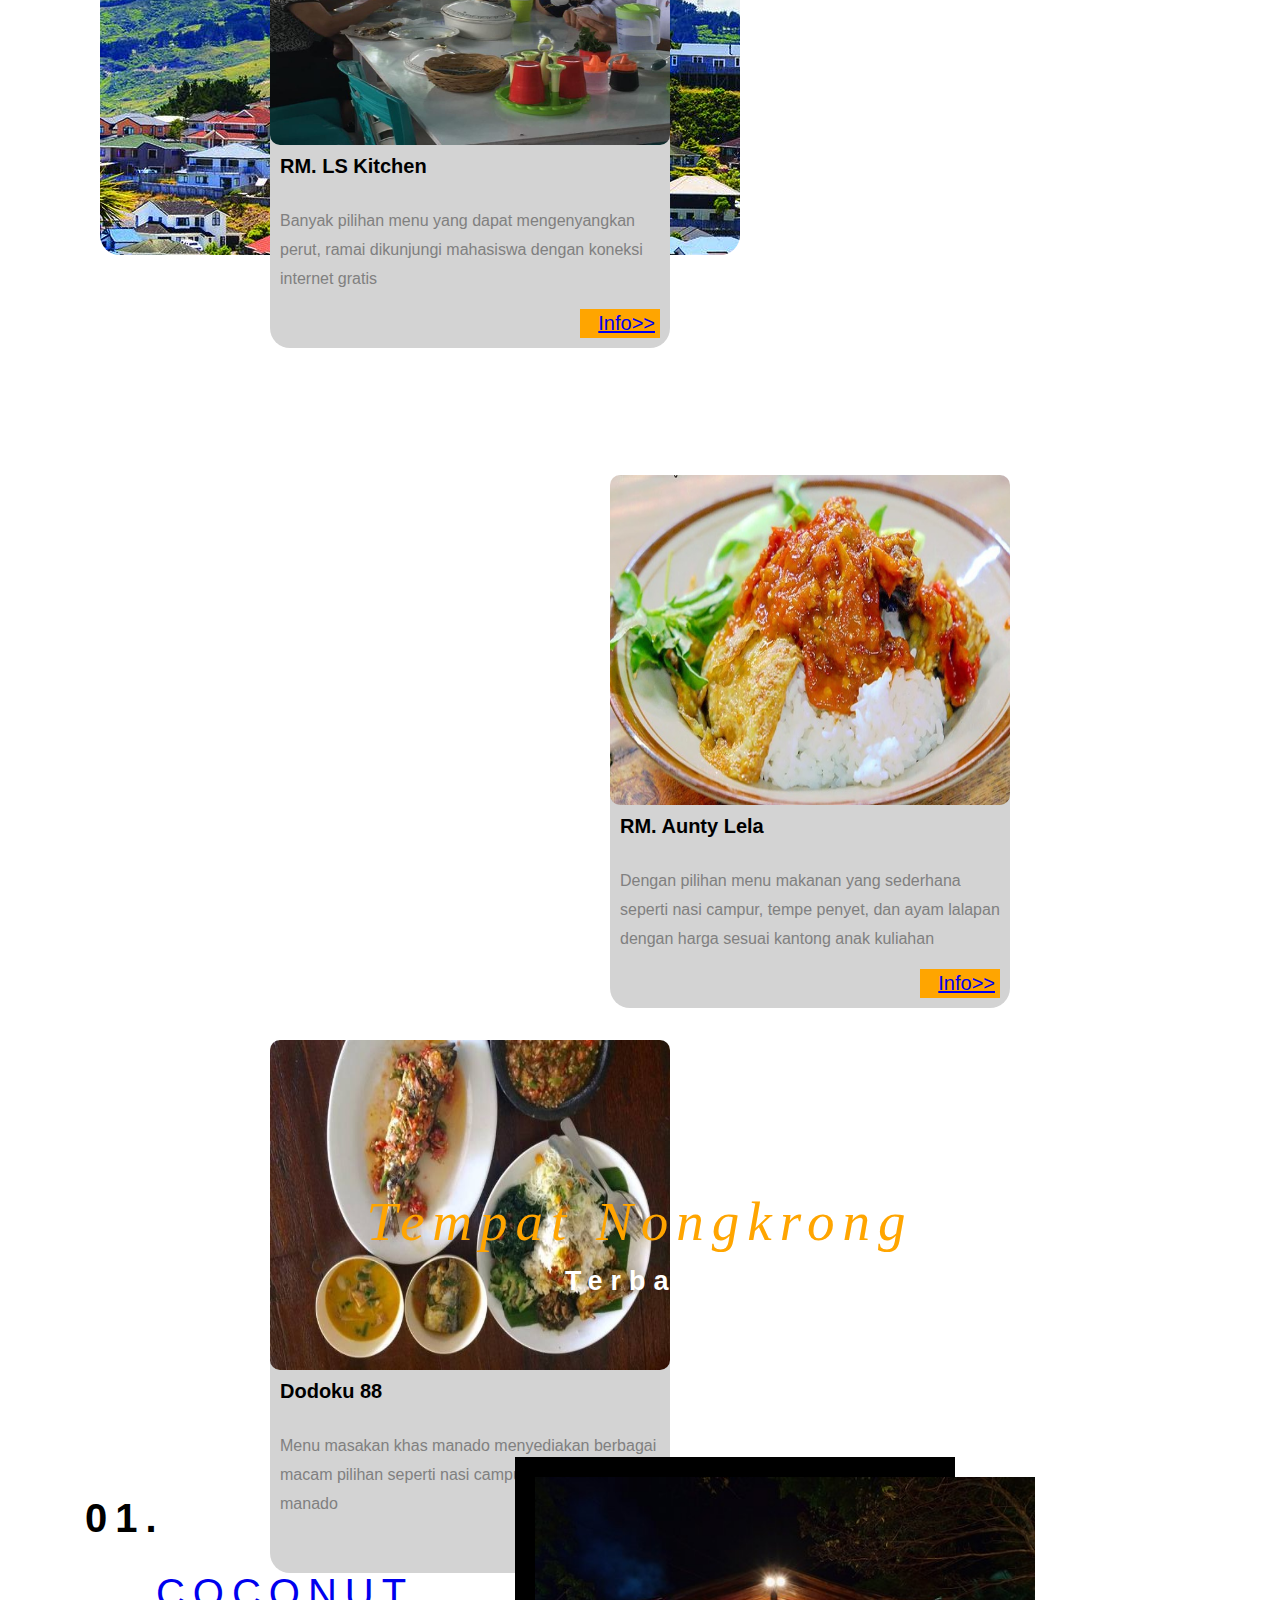
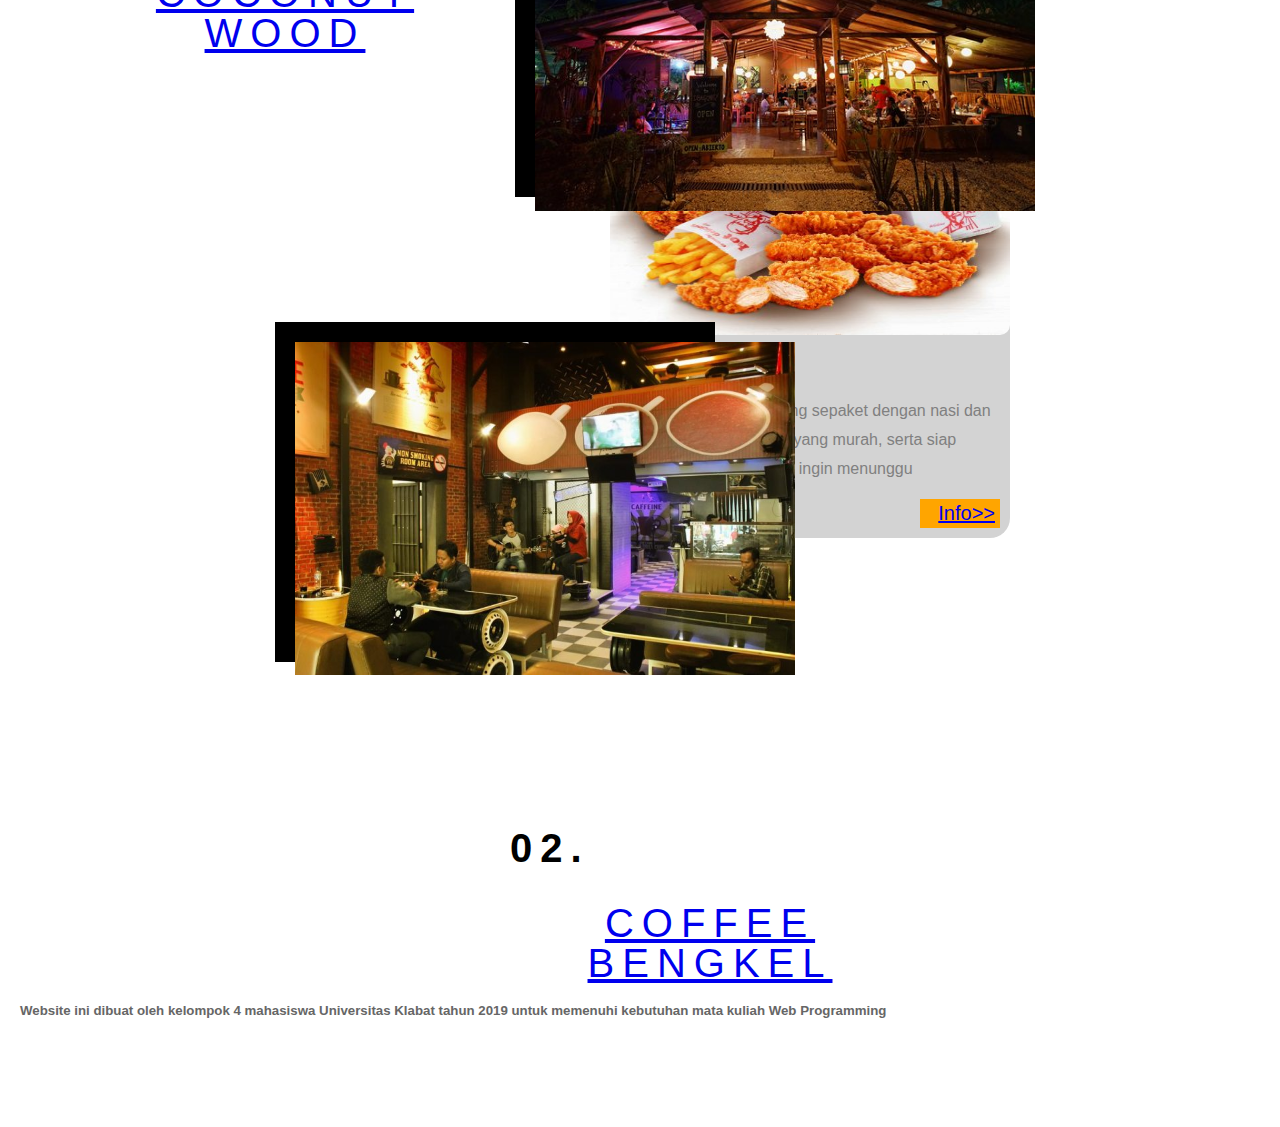
==== commit f119f8f3: "edit logo about" ====
--- a/index.html
+++ b/index.html
@@ -4,30 +4,31 @@
   <meta charset="UTF-8">
   <meta name="viewport" content="width=device-width, initial-scale=1.0">
   <meta http-equiv="X-UA-Compatible" content="ie=edge">
-  <title>POH CULINARY</title>
-  <link rel="shortcut icon" href="./img/favicon-test.png" type="image/x-icon">
+  <title>POH Kuliner - Home</title>
+  <link rel="shortcut icon" href="./img/logo_poh.png" type="image/x-icon">
   <link rel="stylesheet" href="css/style.css">
-  
 </head>
 <body>
 
 
   <div class="pimg1">
     <header>
-    <img id="logo" src="./sample-logo.png" width="200px" />
+      <img id="logo" src="./img/logo_poh.png" width="100px" height="100px">
     <nav>
       <ul>
-        <a href="#"><li>Home</li></a>
-        <a href="#"><li>About</li></a>
-        <a href="#"><li>Places</li></a>
-        <a href="#"><li>Recommedation</li></a>
+        <a href="./index.html"><li>Home</li></a>
+        <a href="./about.html"><li>About</li></a>
+        <a href="./sarapan.html"><li>Breakfast</li></a>
+        <a href="./siang.html"><li>Lunch</li></a>
+        <a href="./malam.html"><li>Dinner</li></a>
+        <a href="./index-eng.html"><li>English Version</li></a>
       </ul>
     </nav>
   </header>
     <div class="banner">
-      <h6 style="line-height: 1px; font-size: 12pt; font-weight: 5">THE BEST CULINARY IN AIRMADIDI</h6>
-      <h1><em style="font-family: serif;">Find the <span class="style-change">flavors</span></em><br>
-      of <span class="style-change"> Airmadidi</span> Food</span></h1>
+      <h6 style="line-height: 1px; font-size: 12pt; font-weight: 5">KULINER TERBAIK DI AIRMADIDI</h6>
+      <h1><em style="font-family: serif;">Temukan <span class="style-change">Cita Rasa</span></em><br>
+      dari<span class="style-change"> Makanan</span> Airmadidi</span></h1>
     </div>
   </div>
 
@@ -39,13 +40,13 @@
         
   <div class="box-200">
     <div class="airmadidi">
-    <h1><em><span class="style-change" style="font-family: serif;">SELAMAT DATANG</span></em></h1>
-    <h1 style="font-family: times">di Airmadidi</h1>
-  </div>
+    <h1><em><span class="style-change" style="font-family: serif;">Selamat Datang</span></em></h1>
+    <h1 style="font-family: times">di Airmadidi</div>
+
     <p class="penjelasan-airmadidi">
-      Airmadidi merupakan sebuah kecamatan di Kabupaten Minahasa Utara, Sulawesi Utara, indonesia, dan juga merupakan ibu kota Kabupaten Minahasa Utara. Di kota ini terdapat Universitas Advent bernama Universitas Klabat (UNKLAB) dan juga terdapat Pasar Tradisional.
+      Airmadidi adalah kota yang berasal dari Sulawesi Utara, Indonesia, dan berkecamatan Minahasa Utara, sekaligus Ibukota Minahasa Utara. Di Airmadidi juga terdapat Universitas Klabat, yang biasa disebut UNKLAB. Oleh karena itu website ini dibuat agar mempermudah orang-orang mencari makanan di Airmadidi. Dijamin tidak akan mengecewakan.
     </p>
-    <button class="button" type="button"><strong>Lokasi</strong></button>
+    <button class="button" type="button"><strong><a href="https://www.google.com/maps/place/Airmadidi,+Kabupaten+Minahasa+Utara,+Sulawesi+Utara/@1.392311,124.9035494,12z/data=!3m1!4b1!4m5!3m4!1s0x32870e41c3abf1b3:0xc67cb161e7c36c6b!8m2!3d1.3976339!4d124.9616867">Lokasi</a></strong></button>
   </div>
   <div class="box-100">
     
@@ -58,49 +59,49 @@
     <div class="ptext">
       <span class="border trans">
         <div class="culinary-spot">
-        <h5><em><span class="style-change" style="font-family: serif;">Our Top</span></em></h5>
-        <h5><strong style="color: black;">Culinary spot</strong></h5>
+        <h4><em><span class="style-change" style="font-family: serif;">Tempat Makan</span></em></h4>
+        <h4><strong style="color: black;">Terfavorit</strong></h4>
         </div>
       </span>
     
     </div>
         <div class="spot1">
-          <div class="foto-spot"><img src="./img/food2.jpg" width="400px" style="border-radius: 10px"></div>
+          <div class="foto-spot"><img src="./img/ls.jpg" width="400px" height="330px"style="border-radius: 10px"></div>
           <div class="penjelasan-toko">
-          <h4 class="nama-toko" style=" text-align: left; color: black">RM. Mas Topan</h4>
-            <p style="text-align: left; color:grey; font-size: 12pt">RM. Mas Topan kuliner khas jawa yang menyediakan berbagai macam makanan dan minuman dengan harga yang terjangkau. Jln Raya Manado-Bitung</p>
+          <h4 class="nama-toko" style=" text-align: left; color: black">RM. LS Kitchen</h4>
+            <p style="text-align: left; color:grey; font-size: 12pt">Banyak pilihan menu yang dapat mengenyangkan perut, ramai dikunjungi mahasiswa dengan koneksi internet gratis</p>
             <div class="tombol-more">
-              More>>
+              <a href="./siang.html">Info>></a>
               </div>
           </div>
         </div>
         <div class="spot2">
-          <div class="foto-spot"><img src="./img/food2.jpg" width="400px" style="border-radius: 10px"></div>
+          <div class="foto-spot"><img src="./img/aunty-lela.jpg" width="400px" height="330px"style="border-radius: 10px"></div>
           <div class="penjelasan-toko">
-          <h4 class="nama-toko" style="text-align: left; color: black">RM. Bakso Campur Surabaya</h4>
-          <p style="text-align: left; color: grey; font-size: 12pt">RM. Bakso Campur Surabaya merupakan tempat makan yang menyediakan bakso daging sapi dijamin Halal 100%. Alamat Ruko Jl Raya Manado-Bitung</p>
+          <h4 class="nama-toko" style="text-align: left; color: black">RM. Aunty Lela</h4>
+          <p style="text-align: left; color: grey; font-size: 12pt">Dengan pilihan menu makanan yang sederhana seperti nasi campur, tempe penyet, dan ayam lalapan dengan harga sesuai kantong anak kuliahan</p>
           <div class="tombol-more">
-              More>>
+              <a href="./siang.html">Info>></a>
               </div>
             </div>
         </div>
         <div class="spot3">
-          <div class="foto-spot"><img src="./img/food2.jpg" width="400px" style="border-radius: 10px"></div>
+          <div class="foto-spot"><img src="./img/dodoku.jpeg" width="400px" height="330px" style="border-radius: 10px"></div>
           <div class="penjelasan-toko">
-          <h4 class="nama-toko" style="text-align: left; color: black">RM. Dodoku</h4>
-          <p style="text-align: left; color: grey; font-size: 12pt">RM.Dodoku merupakan tempat makan yang menyediakan masakan khas manado yang terkenal dengan Bubur manado di tambah dengan perkedel jagung dan sambal roa. Jl. Airmadidi Atas</p>
+          <h4 class="nama-toko" style="text-align: left; color: black">Dodoku 88</h4>
+          <p style="text-align: left; color: grey; font-size: 12pt">Menu masakan khas manado menyediakan berbagai macam pilihan seperti nasi campur dan bubur manado</p>
           <div class="tombol-more">
-              More>>
+              <a href="./siang.html">Info>></a>
               </div>
             </div>
         </div>
         <div class="spot4">
-          <div class="foto-spot"><img src="./img/food2.jpg" width="400px" style="border-radius: 10px"></div>
+          <div class="foto-spot"><img src="./img/kfc.jpg" width="400px" height="330px"style="border-radius: 10px"></div>
           <div class="penjelasan-toko">
-          <h4 class="nama-toko" style="text-align: left; color: black">KFC Restaurant</h4>
-          <p style="text-align: left; color: grey; font-size: 12pt">KFC Restaurant ayam crunchy yang digemari oleh semua umur, yang menyediakan berbagai macam makanan berbahan dasar ayam, dll. Bertempat di pertamina Jl. Manado-Bitung</p>
+          <h4 class="nama-toko" style="text-align: left; color: black">Restoran KFC</h4>
+          <p style="text-align: left; color: grey; font-size: 12pt"> Ayam goreng renyah yang sepaket dengan nasi dan minuman dengan harga yang murah, serta siap disajikan bagi yang tidak ingin menunggu</p>
           <div class="tombol-more">
-              More>>
+              <a href="./siang.html">Info>></a>
               </div>
             </div>
         </div>
@@ -110,8 +111,8 @@
     <div class="ptext">
       <span class="border trans">
         <div class="recommendation">
-        <h2 class="style-change" style="font-family: serif; line-height: 1px; font-weight: 10"><em><strong>Best Places</strong></em></h2>
-        <h4 style="color: white">to Hang Out</h4>
+        <h2 class="style-change" style="font-family: serif; line-height: 1px; font-weight: 10"><em><strong>Tempat Nongkrong</strong></em></h2>
+        <h4 style="color: white">Terbaik</h4>
         </div>
       </span>
 
@@ -121,7 +122,7 @@
       <div class="text-recom1">
         <div class="pembatas">
         <h1 style="text-align: left; color: black">01.</h1>
-        <p style="color: black; font-size: 30pt; font-weight: 30; line-height: 40px">COCONUT WOOD</p>
+        <p style="color: black; font-size: 30pt; font-weight: 30; line-height: 40px"><a  href="https://www.google.com/maps/uv?hl=id&pb=!1s0x32870edef06bbf89%3A0x6477f8d431e8554!2m22!2m2!1i80!2i80!3m1!2i20!16m16!1b1!2m2!1m1!1e1!2m2!1m1!1e3!2m2!1m1!1e5!2m2!1m1!1e4!2m2!1m1!1e6!3m1!7e115!4shttps%3A%2F%2Flh5.googleusercontent.com%2Fp%2FAF1QipOWsCYeblOxOoO_l79MO_5riPK-56sj3ee-9jm0%3Dw329-h160-k-no!5sCoconut%20Wood%20Cafe%2C%20Airmadidi%20Atas%2C%20Kabupaten%20Minahasa%20Utara%2C%20Sulawesi%20Utara%20-%20Penelusuran%20Google!15sCAQ&imagekey=!1e10!2sAF1QipOWsCYeblOxOoO_l79MO_5riPK-56sj3ee-9jm0&sa=X&ved=2ahUKEwiVuYab4JLjAhULfH0KHbp1CN0QoiowEHoECA4QBg">COCONUT WOOD</a></p>
         </div>
       </div>
       <div class="recom2">
@@ -130,11 +131,18 @@
       <div class="text-recom2">
         <div class="pembatas">
         <h1 style="text-align: left; color: black">02.</h1>
-        <p style="color: black; font-size: 30pt; font-weight: 30; line-height: 40px">COFFEE BENGKEL</p>
+        <p style="color: black; font-size: 30pt; font-weight: 30; line-height: 40px"><a href="https://www.google.com/maps/uv?hl=id&pb=!1s0x32870ee776d03ae7%3A0xc76e2071bf342777!2m22!2m2!1i80!2i80!3m1!2i20!16m16!1b1!2m2!1m1!1e1!2m2!1m1!1e3!2m2!1m1!1e5!2m2!1m1!1e4!2m2!1m1!1e6!3m1!7e115!4shttps%3A%2F%2Flh5.googleusercontent.com%2Fp%2FAF1QipNluljbe4MIOBBQhcdLuMG1pZQjdYgCyL99Khws%3Dw411-h200-k-no!5scoffee%20bengkel%20-%20Penelusuran%20Google!15sCAQ&imagekey=!1e10!2sAF1QipNluljbe4MIOBBQhcdLuMG1pZQjdYgCyL99Khws&sa=X&ved=2ahUKEwiw-qPP35LjAhVQfSsKHYm1BXAQoiowEHoECA4QBg">COFFEE BENGKEL</a></p>
       </div>
       </div>
+
+
   </div>
 </div>
+
+
+<footer>
+    <h5 style="margin-left: 20px">Website ini dibuat oleh kelompok 4 mahasiswa Universitas Klabat tahun 2019 untuk memenuhi kebutuhan mata kuliah Web Programming</h5>
+  </footer>
         
 </body>
 </html>
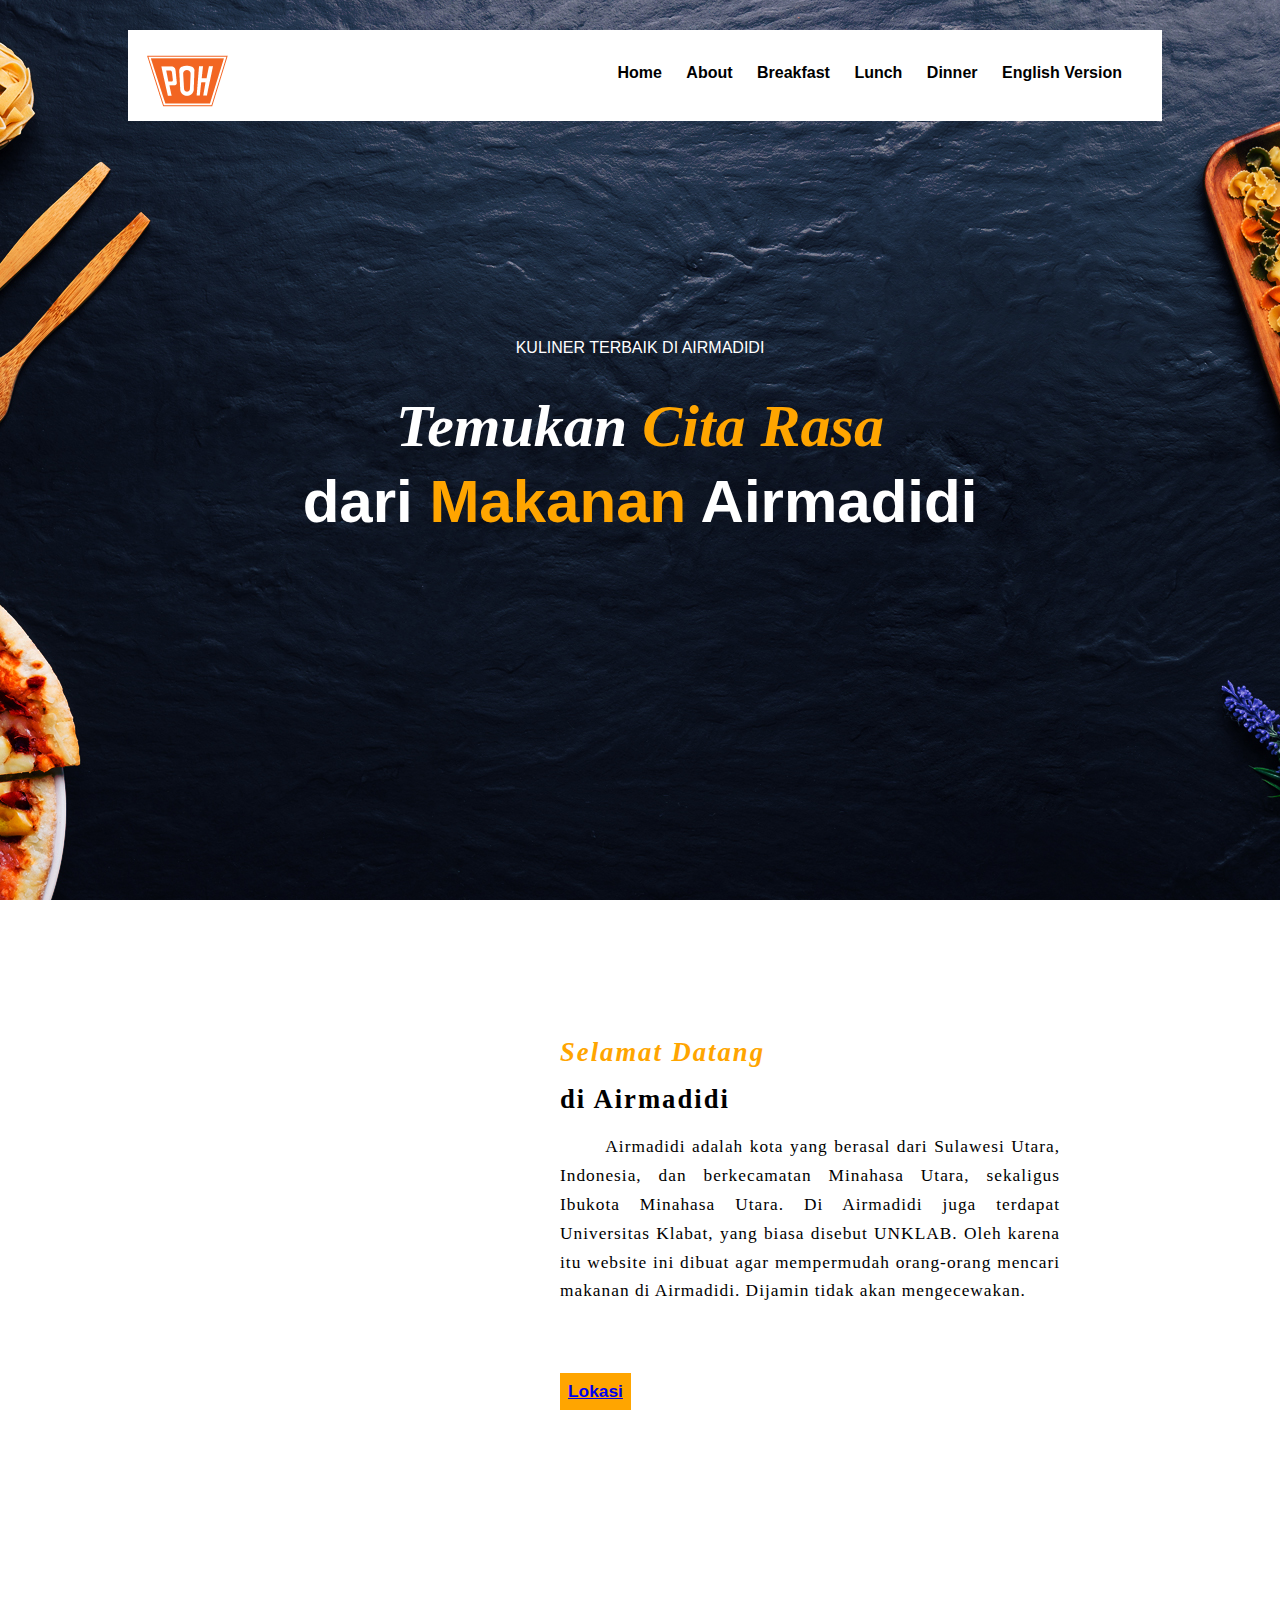
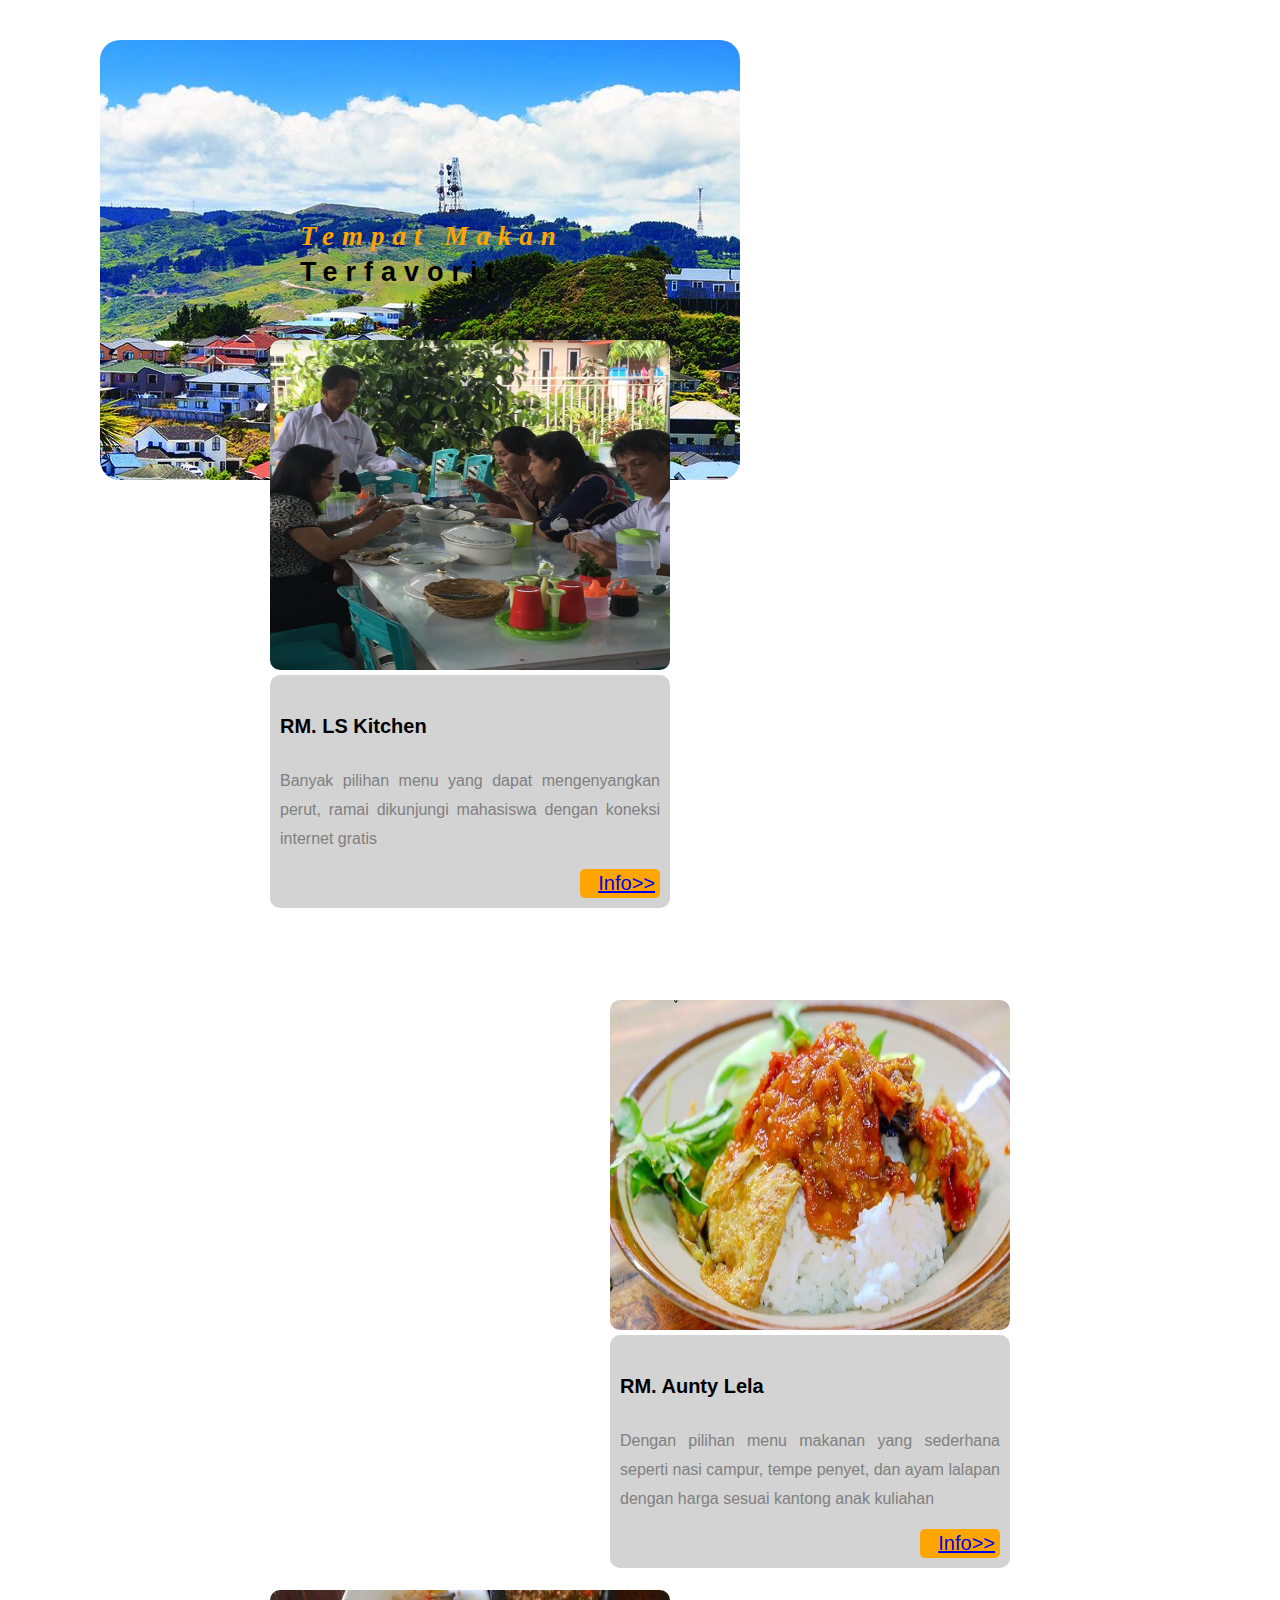
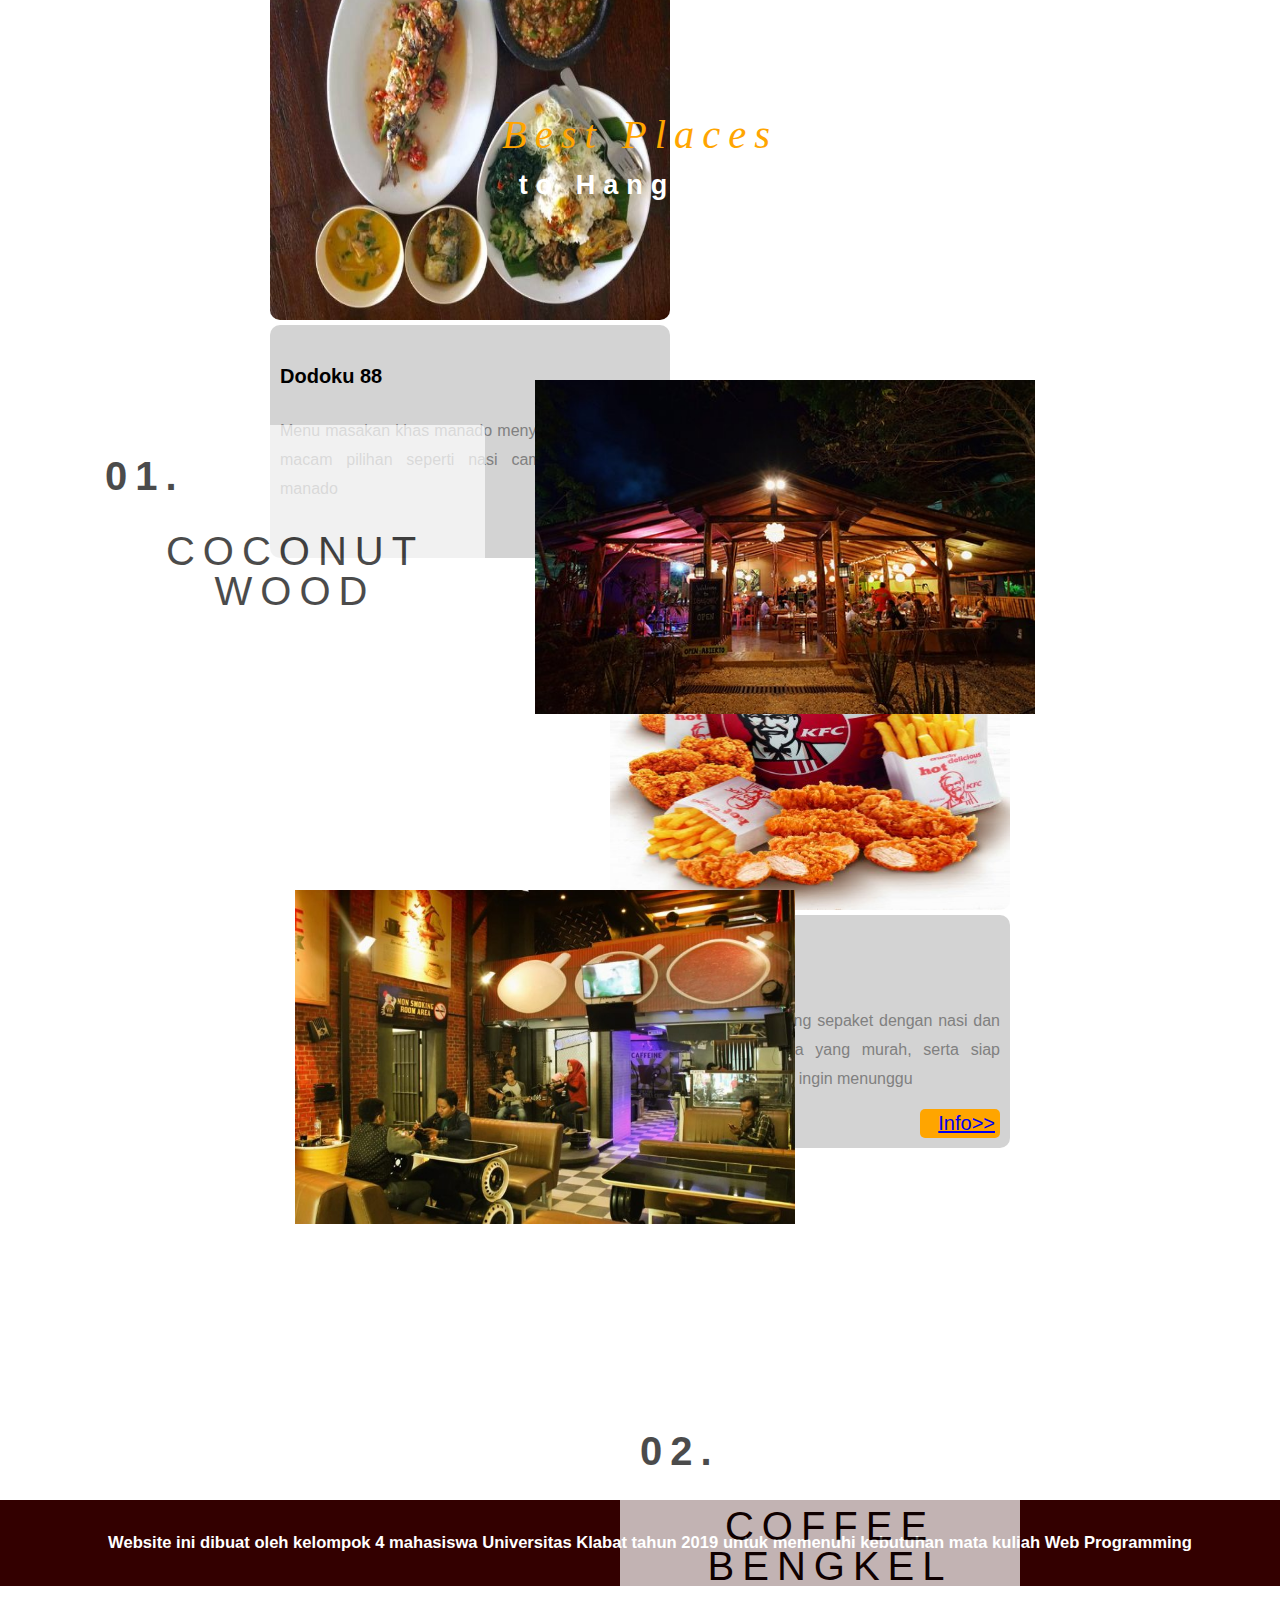
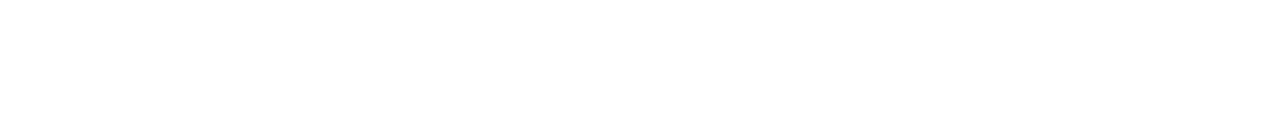
==== commit 06886bdf: "Mengatur text-align dari penjelasan tentang airmadidi dan tempatmkan dari rata kiri (left) menjadi j" ====
--- a/index.html
+++ b/index.html
@@ -10,9 +10,8 @@
 </head>
 <body>
 
-
   <div class="pimg1">
-    <header>
+    <header> 
       <img id="logo" src="./img/logo_poh.png" width="100px" height="100px">
     <nav>
       <ul>
@@ -24,7 +23,7 @@
         <a href="./index-eng.html"><li>English Version</li></a>
       </ul>
     </nav>
-  </header>
+    </header>
     <div class="banner">
       <h6 style="line-height: 1px; font-size: 12pt; font-weight: 5">KULINER TERBAIK DI AIRMADIDI</h6>
       <h1><em style="font-family: serif;">Temukan <span class="style-change">Cita Rasa</span></em><br>
@@ -32,24 +31,22 @@
     </div>
   </div>
 
-  
-
   <div class="pimg2">
     <div class="ptext">
       <span class="border trans">
-        
+
   <div class="box-200">
     <div class="airmadidi">
     <h1><em><span class="style-change" style="font-family: serif;">Selamat Datang</span></em></h1>
     <h1 style="font-family: times">di Airmadidi</div>
 
     <p class="penjelasan-airmadidi">
-      Airmadidi adalah kota yang berasal dari Sulawesi Utara, Indonesia, dan berkecamatan Minahasa Utara, sekaligus Ibukota Minahasa Utara. Di Airmadidi juga terdapat Universitas Klabat, yang biasa disebut UNKLAB. Oleh karena itu website ini dibuat agar mempermudah orang-orang mencari makanan di Airmadidi. Dijamin tidak akan mengecewakan.
+      &nbsp;&nbsp;&nbsp;&nbsp;&nbsp;&nbsp;&nbsp;Airmadidi adalah kota yang berasal dari Sulawesi Utara, Indonesia, dan berkecamatan Minahasa Utara, sekaligus Ibukota Minahasa Utara. Di Airmadidi juga terdapat Universitas Klabat, yang biasa disebut UNKLAB. Oleh karena itu website ini dibuat agar mempermudah orang-orang mencari makanan di Airmadidi. Dijamin tidak akan mengecewakan.
     </p>
     <button class="button" type="button"><strong><a href="https://www.google.com/maps/place/Airmadidi,+Kabupaten+Minahasa+Utara,+Sulawesi+Utara/@1.392311,124.9035494,12z/data=!3m1!4b1!4m5!3m4!1s0x32870e41c3abf1b3:0xc67cb161e7c36c6b!8m2!3d1.3976339!4d124.9616867">Lokasi</a></strong></button>
   </div>
   <div class="box-100">
-    
+
   </div>
       </span>
     </div>
@@ -63,13 +60,13 @@
         <h4><strong style="color: black;">Terfavorit</strong></h4>
         </div>
       </span>
-    
+
     </div>
         <div class="spot1">
           <div class="foto-spot"><img src="./img/ls.jpg" width="400px" height="330px"style="border-radius: 10px"></div>
           <div class="penjelasan-toko">
           <h4 class="nama-toko" style=" text-align: left; color: black">RM. LS Kitchen</h4>
-            <p style="text-align: left; color:grey; font-size: 12pt">Banyak pilihan menu yang dapat mengenyangkan perut, ramai dikunjungi mahasiswa dengan koneksi internet gratis</p>
+            <p style="text-align: justify; color:grey; font-size: 12pt">Banyak pilihan menu yang dapat mengenyangkan perut, ramai dikunjungi mahasiswa dengan koneksi internet gratis</p>
             <div class="tombol-more">
               <a href="./siang.html">Info>></a>
               </div>
@@ -79,7 +76,7 @@
           <div class="foto-spot"><img src="./img/aunty-lela.jpg" width="400px" height="330px"style="border-radius: 10px"></div>
           <div class="penjelasan-toko">
           <h4 class="nama-toko" style="text-align: left; color: black">RM. Aunty Lela</h4>
-          <p style="text-align: left; color: grey; font-size: 12pt">Dengan pilihan menu makanan yang sederhana seperti nasi campur, tempe penyet, dan ayam lalapan dengan harga sesuai kantong anak kuliahan</p>
+          <p style="text-align: justify; color: grey; font-size: 12pt">Dengan pilihan menu makanan yang sederhana seperti nasi campur, tempe penyet, dan ayam lalapan dengan harga sesuai kantong anak kuliahan</p>
           <div class="tombol-more">
               <a href="./siang.html">Info>></a>
               </div>
@@ -89,7 +86,7 @@
           <div class="foto-spot"><img src="./img/dodoku.jpeg" width="400px" height="330px" style="border-radius: 10px"></div>
           <div class="penjelasan-toko">
           <h4 class="nama-toko" style="text-align: left; color: black">Dodoku 88</h4>
-          <p style="text-align: left; color: grey; font-size: 12pt">Menu masakan khas manado menyediakan berbagai macam pilihan seperti nasi campur dan bubur manado</p>
+          <p style="text-align: justify; color: grey; font-size: 12pt">Menu masakan khas manado menyediakan berbagai macam pilihan seperti nasi campur dan bubur manado</p>
           <div class="tombol-more">
               <a href="./siang.html">Info>></a>
               </div>
@@ -99,20 +96,20 @@
           <div class="foto-spot"><img src="./img/kfc.jpg" width="400px" height="330px"style="border-radius: 10px"></div>
           <div class="penjelasan-toko">
           <h4 class="nama-toko" style="text-align: left; color: black">Restoran KFC</h4>
-          <p style="text-align: left; color: grey; font-size: 12pt"> Ayam goreng renyah yang sepaket dengan nasi dan minuman dengan harga yang murah, serta siap disajikan bagi yang tidak ingin menunggu</p>
+          <p style="text-align: justify; color: grey; font-size: 12pt"> Ayam goreng renyah yang sepaket dengan nasi dan minuman dengan harga yang murah, serta siap disajikan bagi yang tidak ingin menunggu</p>
           <div class="tombol-more">
               <a href="./siang.html">Info>></a>
               </div>
             </div>
         </div>
   </div>
-        
+
   <div class="pimg4">
     <div class="ptext">
       <span class="border trans">
         <div class="recommendation">
-        <h2 class="style-change" style="font-family: serif; line-height: 1px; font-weight: 10"><em><strong>Tempat Nongkrong</strong></em></h2>
-        <h4 style="color: white">Terbaik</h4>
+        <h2 class="style-change" style="font-family: serif; line-height: 1px; font-weight: 10"><em><strong>Best Places</strong></em></h2>
+        <h4 style="color: white">to Hang Out</h4>
         </div>
       </span>
 
@@ -122,7 +119,7 @@
       <div class="text-recom1">
         <div class="pembatas">
         <h1 style="text-align: left; color: black">01.</h1>
-        <p style="color: black; font-size: 30pt; font-weight: 30; line-height: 40px"><a  href="https://www.google.com/maps/uv?hl=id&pb=!1s0x32870edef06bbf89%3A0x6477f8d431e8554!2m22!2m2!1i80!2i80!3m1!2i20!16m16!1b1!2m2!1m1!1e1!2m2!1m1!1e3!2m2!1m1!1e5!2m2!1m1!1e4!2m2!1m1!1e6!3m1!7e115!4shttps%3A%2F%2Flh5.googleusercontent.com%2Fp%2FAF1QipOWsCYeblOxOoO_l79MO_5riPK-56sj3ee-9jm0%3Dw329-h160-k-no!5sCoconut%20Wood%20Cafe%2C%20Airmadidi%20Atas%2C%20Kabupaten%20Minahasa%20Utara%2C%20Sulawesi%20Utara%20-%20Penelusuran%20Google!15sCAQ&imagekey=!1e10!2sAF1QipOWsCYeblOxOoO_l79MO_5riPK-56sj3ee-9jm0&sa=X&ved=2ahUKEwiVuYab4JLjAhULfH0KHbp1CN0QoiowEHoECA4QBg">COCONUT WOOD</a></p>
+        <p style="color: black; font-size: 30pt; font-weight: 30; line-height: 40px">COCONUT WOOD</p>
         </div>
       </div>
       <div class="recom2">
@@ -131,7 +128,7 @@
       <div class="text-recom2">
         <div class="pembatas">
         <h1 style="text-align: left; color: black">02.</h1>
-        <p style="color: black; font-size: 30pt; font-weight: 30; line-height: 40px"><a href="https://www.google.com/maps/uv?hl=id&pb=!1s0x32870ee776d03ae7%3A0xc76e2071bf342777!2m22!2m2!1i80!2i80!3m1!2i20!16m16!1b1!2m2!1m1!1e1!2m2!1m1!1e3!2m2!1m1!1e5!2m2!1m1!1e4!2m2!1m1!1e6!3m1!7e115!4shttps%3A%2F%2Flh5.googleusercontent.com%2Fp%2FAF1QipNluljbe4MIOBBQhcdLuMG1pZQjdYgCyL99Khws%3Dw411-h200-k-no!5scoffee%20bengkel%20-%20Penelusuran%20Google!15sCAQ&imagekey=!1e10!2sAF1QipNluljbe4MIOBBQhcdLuMG1pZQjdYgCyL99Khws&sa=X&ved=2ahUKEwiw-qPP35LjAhVQfSsKHYm1BXAQoiowEHoECA4QBg">COFFEE BENGKEL</a></p>
+        <p style="color: black; font-size: 30pt; font-weight: 30; line-height: 40px">COFFEE BENGKEL</p>
       </div>
       </div>
 
@@ -143,6 +140,6 @@
 <footer>
     <h5 style="margin-left: 20px">Website ini dibuat oleh kelompok 4 mahasiswa Universitas Klabat tahun 2019 untuk memenuhi kebutuhan mata kuliah Web Programming</h5>
   </footer>
-        
+
 </body>
 </html>
--- a/css/style.css
+++ b/css/style.css
@@ -5,16 +5,15 @@
    height: 80px;
    margin-left: 10%;
    margin-top:30px;
+   padding-top: 1px;
+   padding-bottom: 10px;
+   padding-left: 10px;
 }
 
 #logo {
-   float: left;
-   padding-top: 5px;
-   margin-left: 10px;
-   margin-top: 0;
-   padding-bottom: 50;
-}
-
+  float: left;
+  margin-bottom: 20px;
+   }
 nav {
    float: right;
    text-align: right;
@@ -28,6 +27,7 @@
     font-weight: 750;
    display: inline-block;
    margin-right: 20px;
+   padding-bottom: 10px
    margin-bottom: 0;
    /* Set Color */
 }
@@ -58,12 +58,12 @@
 
 .pimg1{
   background-image:url('../img/banner-bg.jpg');
-  min-height:75%;
+  min-height:100%;
 }
 
 .pimg2{
   background-image:url('../img/white-bg.jpg');
-  min-height:500px;
+  min-height:800px;
 }
 
 .pimg3{
@@ -71,38 +71,8 @@
   min-height:1500px;
 }
 .pimg4{
-  background-image:url('../img/banner-bg.jpg');
+  background-image:url('../img/cafe-bg.jpg');
   min-height:1500px;
-}
-.pimg-about1{
-  background-image:url('../img/about/male.png');
-  min-height:500px;
-}
-.pimg-about2{
-  background-image:url('../img/about/female.png');
-  min-height:500px;
-}
-.foto-user{
-  width: 500px;
-  height: 400px;
-  float: left;
-  margin-left: 100px;
-  padding: 20px;
-  font-size: 15pt;
-  text-align: center;
-  background-image: url('../img/about/male.png');
-  border-radius: 20px;
-}
-.foto-user2{
-  width: 500px;
-  height: 400px;
-  float: right;
-  margin-left: 100px;
-  padding: 20px;
-  font-size: 15pt;
-  text-align: center;
-  background-image: url('../img/about/female.png');
-  border-radius: 20px;
 }
 .box-100{
   width: 600px;
@@ -137,19 +107,7 @@
 
 }
 .penjelasan-airmadidi{
-  text-align:left;
-  font-size: 13pt;
-  font-family: playfair-display;
-  letter-spacing: 1px;
-}
-.user1{
-  text-align:left;
-  font-size: 13pt;
-  font-family: playfair-display;
-  letter-spacing: 1px;
-}
-.user2{
-  text-align: right;
+  text-align: justify;
   font-size: 13pt;
   font-family: playfair-display;
   letter-spacing: 1px;
@@ -160,7 +118,7 @@
   width:100%;
   text-align:center;
   height:100%;
-  margin-top:240px;
+  margin-top:220px;
   font-size:30px;
   font-family:"Lato", sans-serif;
   font-weight:400;
@@ -169,7 +127,6 @@
 }
 .style-change{
   color:orange;
-  font-size: 55px;
 }
 .ptext .border{
   background-color:#111;
@@ -192,20 +149,14 @@
   letter-spacing: 2px;
   font-size: 10pt;
 }
-.user1 {
-  text-align: right;
-  margin-bottom: 20px;
-  letter-spacing: 2px;
-  font-size: 10pt;
-}
 
 .button{
   float: left;
   background: orange;
+  border: none;
   padding: 8px;
-  margin-top: 1px;
+  margin-top: 50px;
   font-size: 13pt;
-  color: white;
 }
 .culinary-spot{
   float: left;
@@ -247,7 +198,7 @@
   height: 400px;
   float: left;
   margin-left: 250px;
-  margin-top: 125px;
+  margin-top: 150px;
   padding: 20px;
   font-size: 15pt;
   text-align: center;
@@ -258,7 +209,7 @@
   height: 400px;
   float: right;
   margin-right: 250px;
-  margin-top: 125px;
+  margin-top: 150px;
   padding: 20px;
   font-size: 15pt;
   text-align: center;
@@ -273,19 +224,26 @@
   font-size: 15pt;
   text-align: center;
   color: orange;
-  background-color: black;
-}
+}
+.pembatas{
+  background-color: white;
+  opacity: 0.7;
+  height: 250px;
+  padding-top: 10px;
+  padding-left: 20px;
+  border-radius: 5px;
+  }
 .text-recom1{
   width: 400px;
   height: 300px;
   float: right;
   margin-right: 10px;
-  margin-top: 125px;
-  padding: 20px;
-  font-size: 15pt;
-  text-align: center;
-  color:orange;
-}
+  margin-top: 170px;
+  padding: 20px;
+  font-size: 15pt;
+  text-align: center;
+}
+
 .recom2{
   width: 400px;
   height: 300px;
@@ -296,18 +254,18 @@
   font-size: 15pt;
   text-align: center;
   color: orange;
-  background-color: black;
+
 }
 .text-recom2{
   width: 400px;
   height: 300px;
   float: right;
-  margin-right: 350px;
-  margin-top: 125px;
-  padding: 20px;
-  font-size: 15pt;
-  text-align: center;
-  color:orange;
+  margin-right: 240px;
+  margin-top: 170px;
+  padding: 20px;
+  font-size: 15pt;
+  text-align: center;
+  color:black;
 }
 .tombol-more{
   text-align: right;
@@ -315,11 +273,21 @@
   padding-left: 5px;
   padding-right: 5px;
   margin-left: 300px;
-  color: black;
+  color: white;
+  border-radius: 5px;
 
 }
 .penjelasan-toko{
   background-color: lightgrey;
   padding: 10px;
-  border-radius: 20px;
-}
+  border-radius: 10px;
+  margin-top: 35px;
+  
+}
+footer {
+   background-color: #330000;
+   color: white;
+   text-align: center;
+   padding: 1px;
+   font-size: 20px;
+}
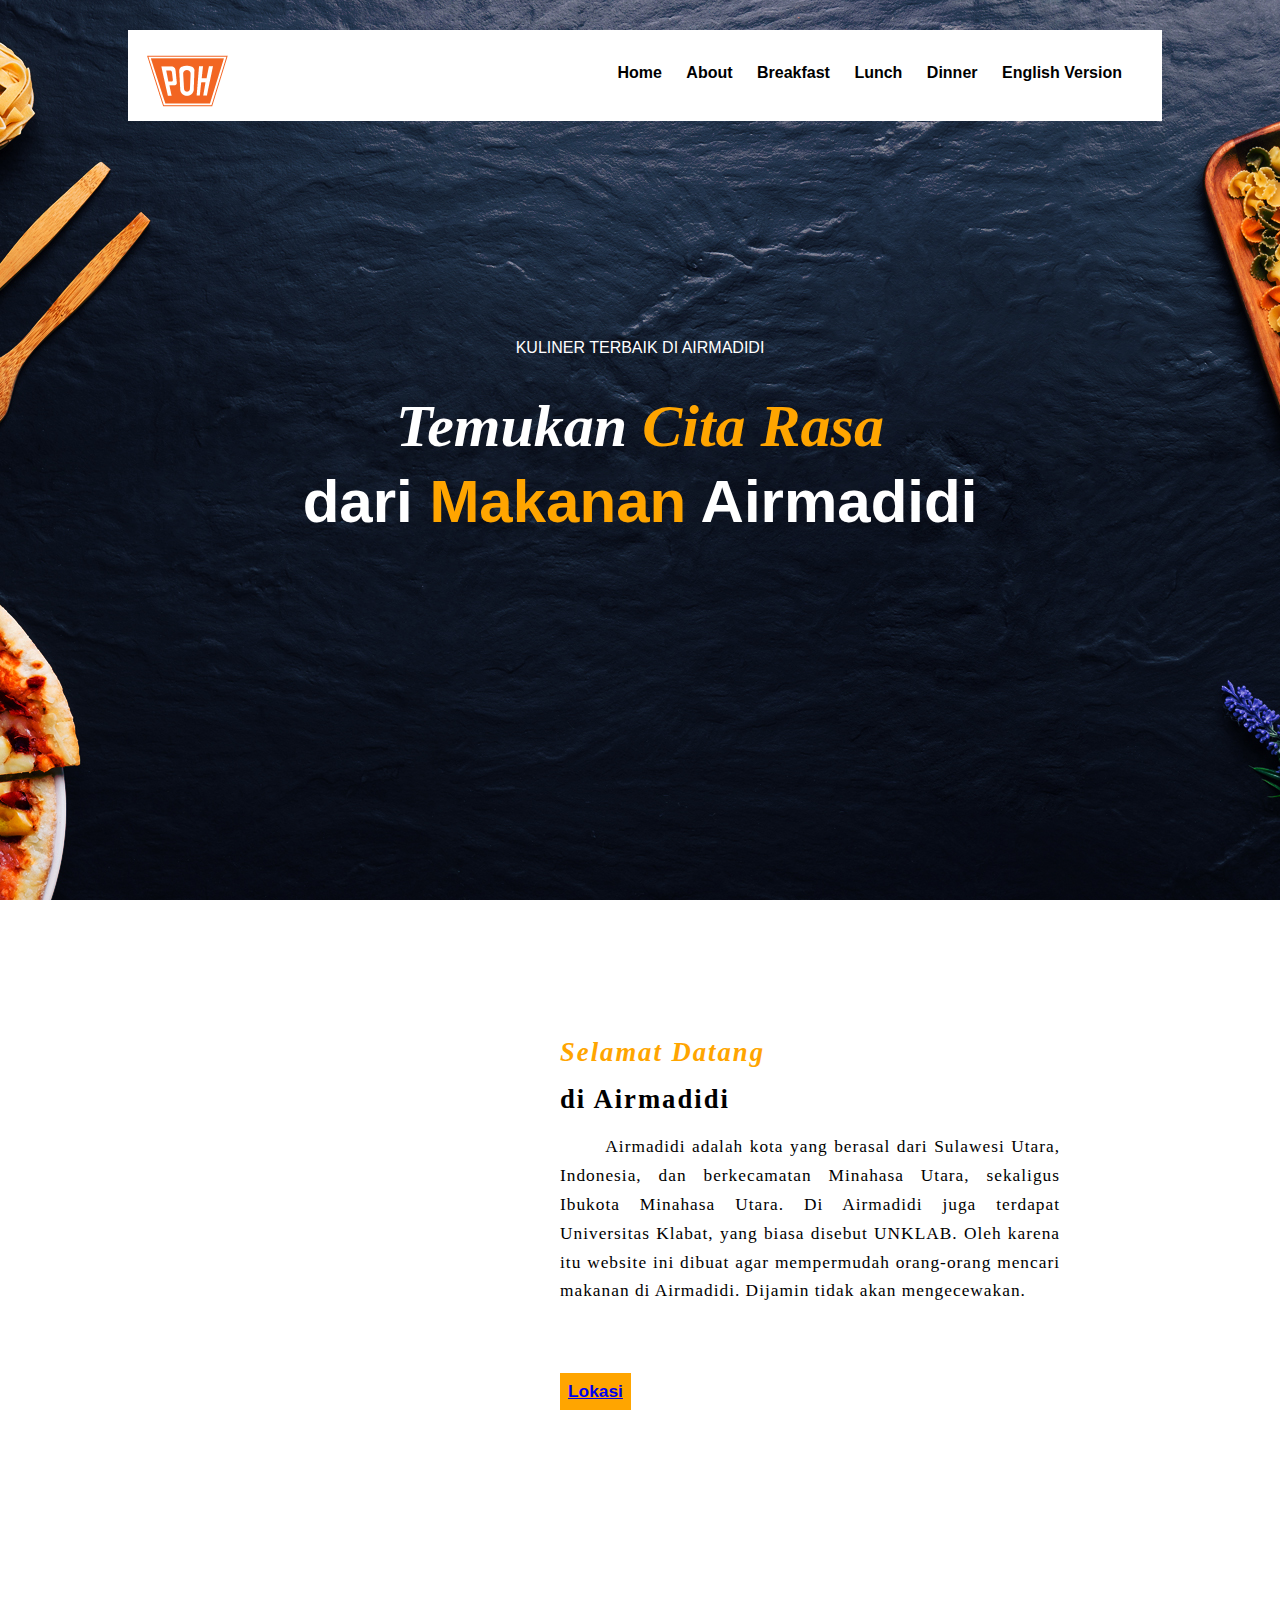
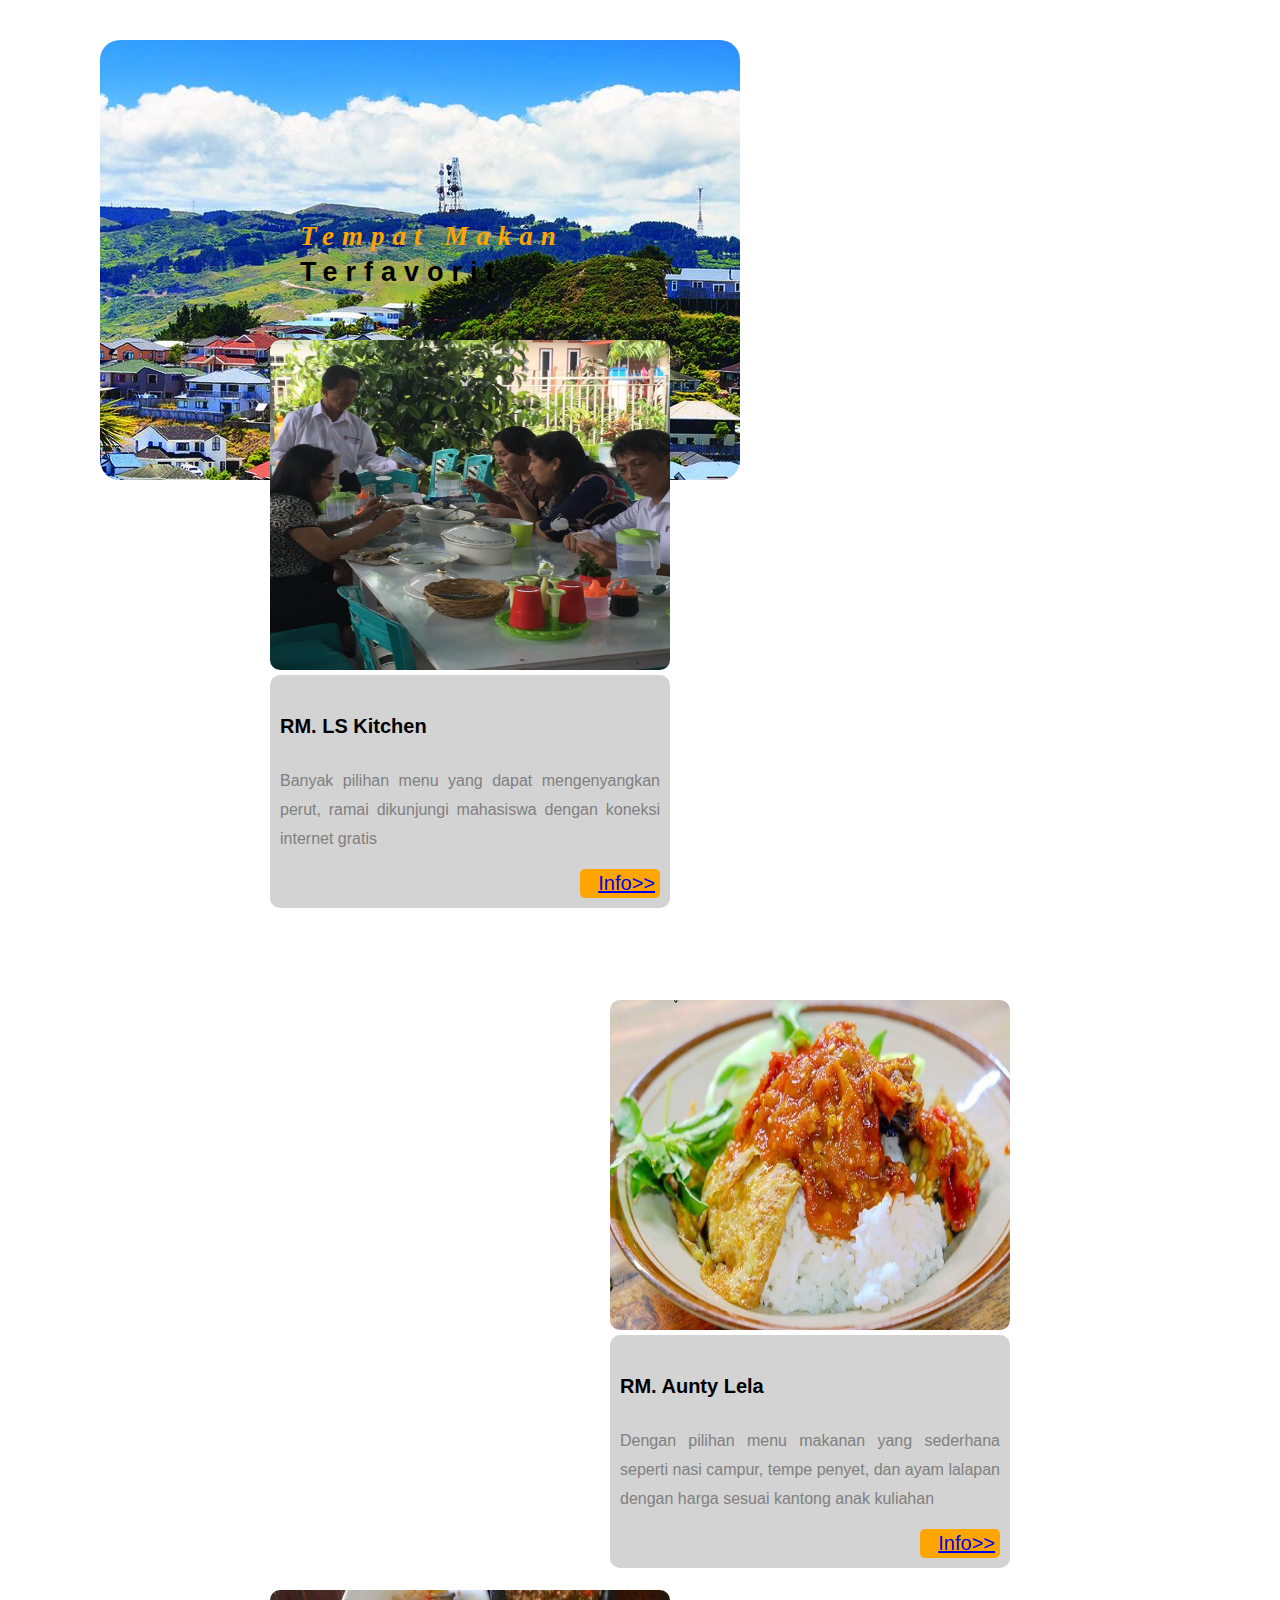
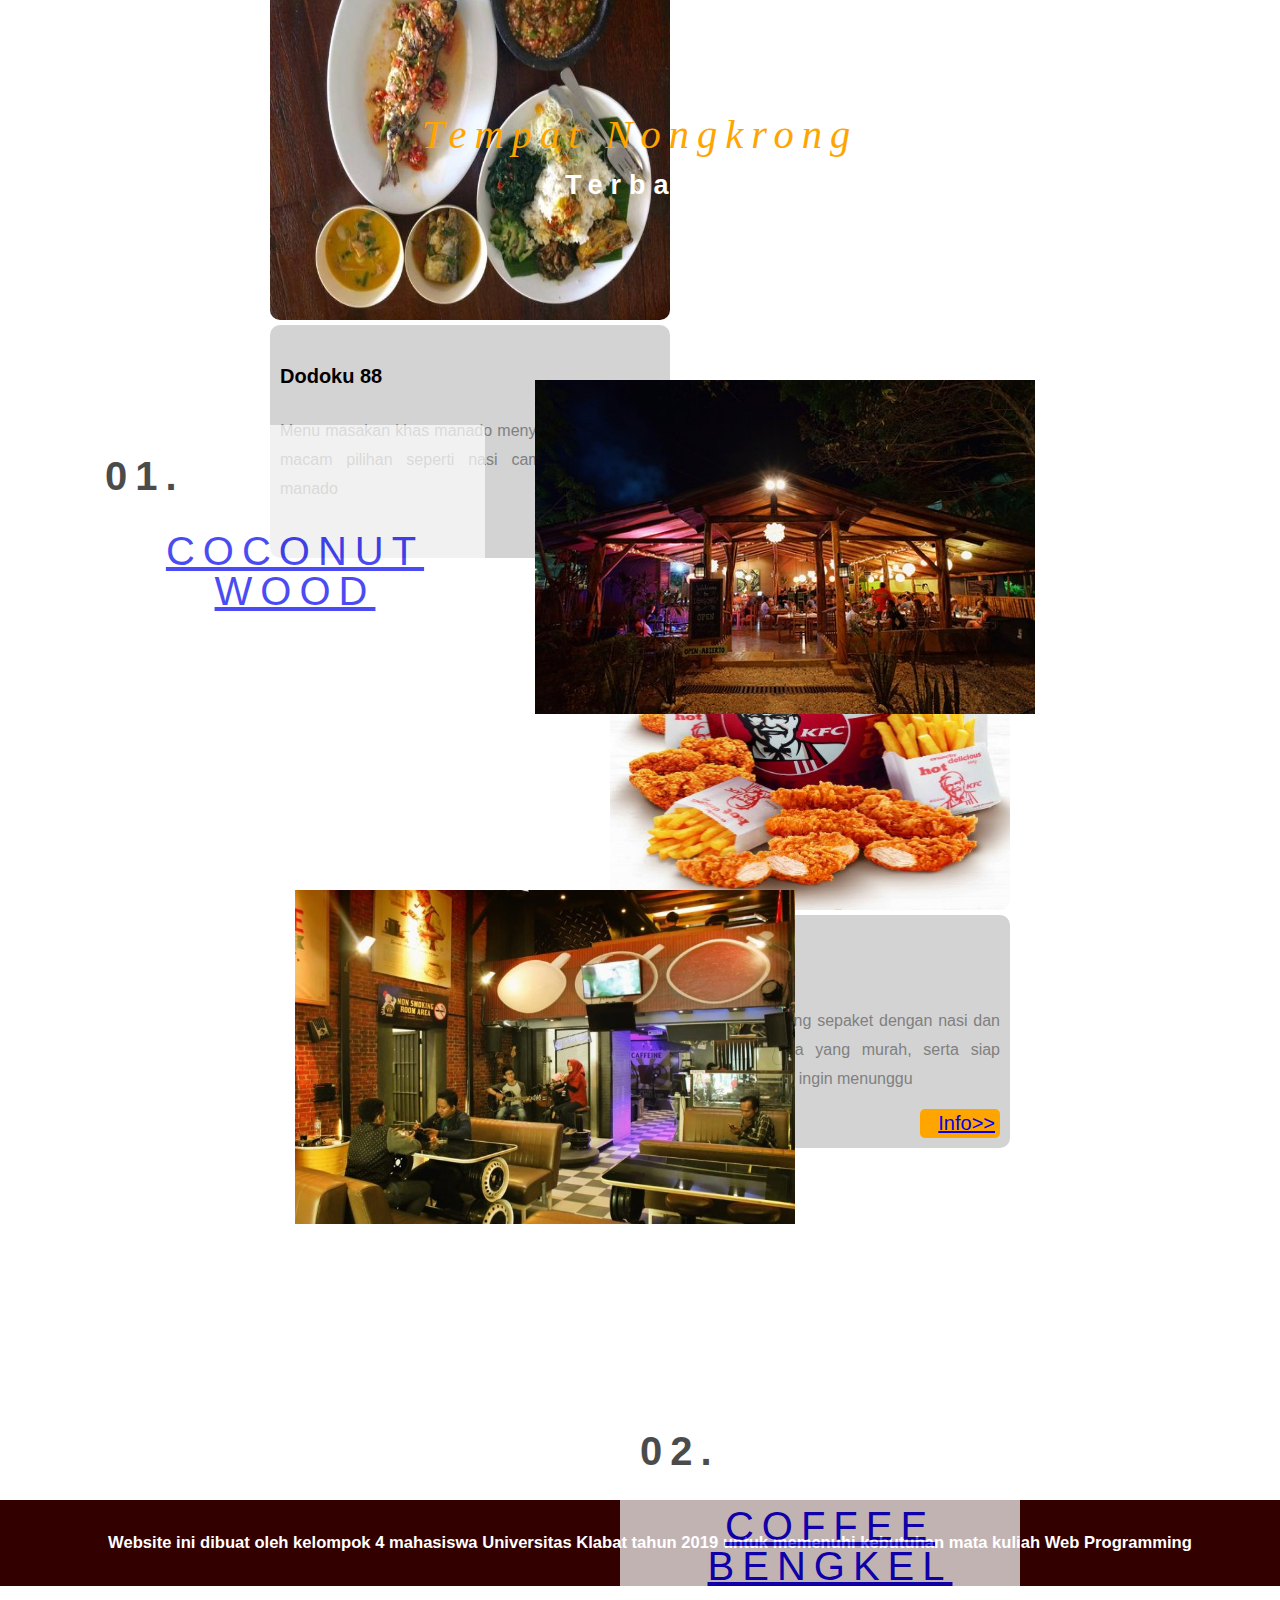
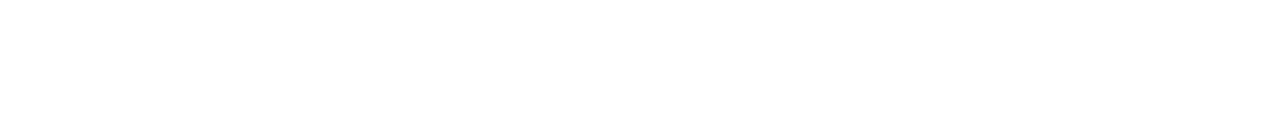
==== commit 3461077b: "Merge branch 'master' of https://github.com/eskemender/finalproject" ====
--- a/index.html
+++ b/index.html
@@ -108,8 +108,8 @@
     <div class="ptext">
       <span class="border trans">
         <div class="recommendation">
-        <h2 class="style-change" style="font-family: serif; line-height: 1px; font-weight: 10"><em><strong>Best Places</strong></em></h2>
-        <h4 style="color: white">to Hang Out</h4>
+        <h2 class="style-change" style="font-family: serif; line-height: 1px; font-weight: 10"><em><strong>Tempat Nongkrong</strong></em></h2>
+        <h4 style="color: white">Terbaik</h4>
         </div>
       </span>
 
@@ -119,7 +119,7 @@
       <div class="text-recom1">
         <div class="pembatas">
         <h1 style="text-align: left; color: black">01.</h1>
-        <p style="color: black; font-size: 30pt; font-weight: 30; line-height: 40px">COCONUT WOOD</p>
+        <p style="color: black; font-size: 30pt; font-weight: 30; line-height: 40px"><a  href="https://www.google.com/maps/uv?hl=id&pb=!1s0x32870edef06bbf89%3A0x6477f8d431e8554!2m22!2m2!1i80!2i80!3m1!2i20!16m16!1b1!2m2!1m1!1e1!2m2!1m1!1e3!2m2!1m1!1e5!2m2!1m1!1e4!2m2!1m1!1e6!3m1!7e115!4shttps%3A%2F%2Flh5.googleusercontent.com%2Fp%2FAF1QipOWsCYeblOxOoO_l79MO_5riPK-56sj3ee-9jm0%3Dw329-h160-k-no!5sCoconut%20Wood%20Cafe%2C%20Airmadidi%20Atas%2C%20Kabupaten%20Minahasa%20Utara%2C%20Sulawesi%20Utara%20-%20Penelusuran%20Google!15sCAQ&imagekey=!1e10!2sAF1QipOWsCYeblOxOoO_l79MO_5riPK-56sj3ee-9jm0&sa=X&ved=2ahUKEwiVuYab4JLjAhULfH0KHbp1CN0QoiowEHoECA4QBg">COCONUT WOOD</a></p>
         </div>
       </div>
       <div class="recom2">
@@ -128,7 +128,7 @@
       <div class="text-recom2">
         <div class="pembatas">
         <h1 style="text-align: left; color: black">02.</h1>
-        <p style="color: black; font-size: 30pt; font-weight: 30; line-height: 40px">COFFEE BENGKEL</p>
+        <p style="color: black; font-size: 30pt; font-weight: 30; line-height: 40px"><a href="https://www.google.com/maps/uv?hl=id&pb=!1s0x32870ee776d03ae7%3A0xc76e2071bf342777!2m22!2m2!1i80!2i80!3m1!2i20!16m16!1b1!2m2!1m1!1e1!2m2!1m1!1e3!2m2!1m1!1e5!2m2!1m1!1e4!2m2!1m1!1e6!3m1!7e115!4shttps%3A%2F%2Flh5.googleusercontent.com%2Fp%2FAF1QipNluljbe4MIOBBQhcdLuMG1pZQjdYgCyL99Khws%3Dw411-h200-k-no!5scoffee%20bengkel%20-%20Penelusuran%20Google!15sCAQ&imagekey=!1e10!2sAF1QipNluljbe4MIOBBQhcdLuMG1pZQjdYgCyL99Khws&sa=X&ved=2ahUKEwiw-qPP35LjAhVQfSsKHYm1BXAQoiowEHoECA4QBg">COFFEE BENGKEL</a></p>
       </div>
       </div>
 
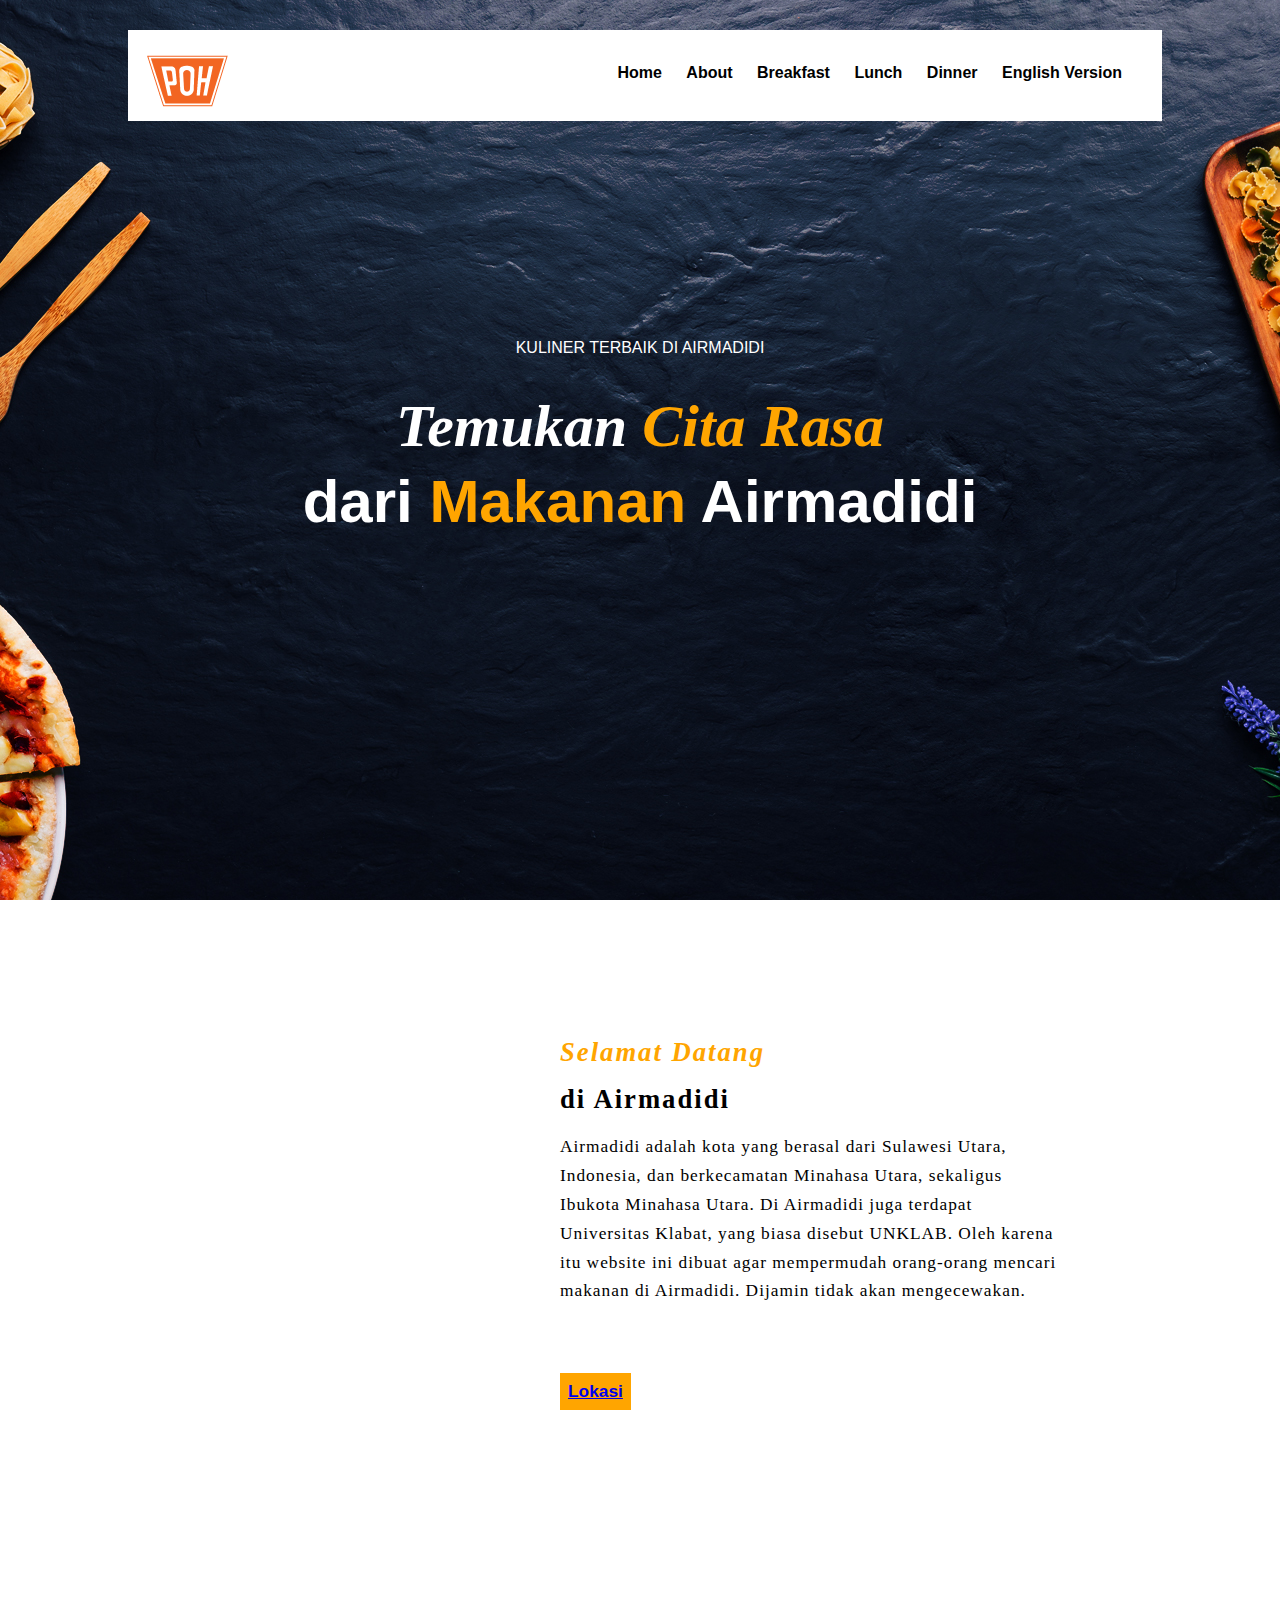
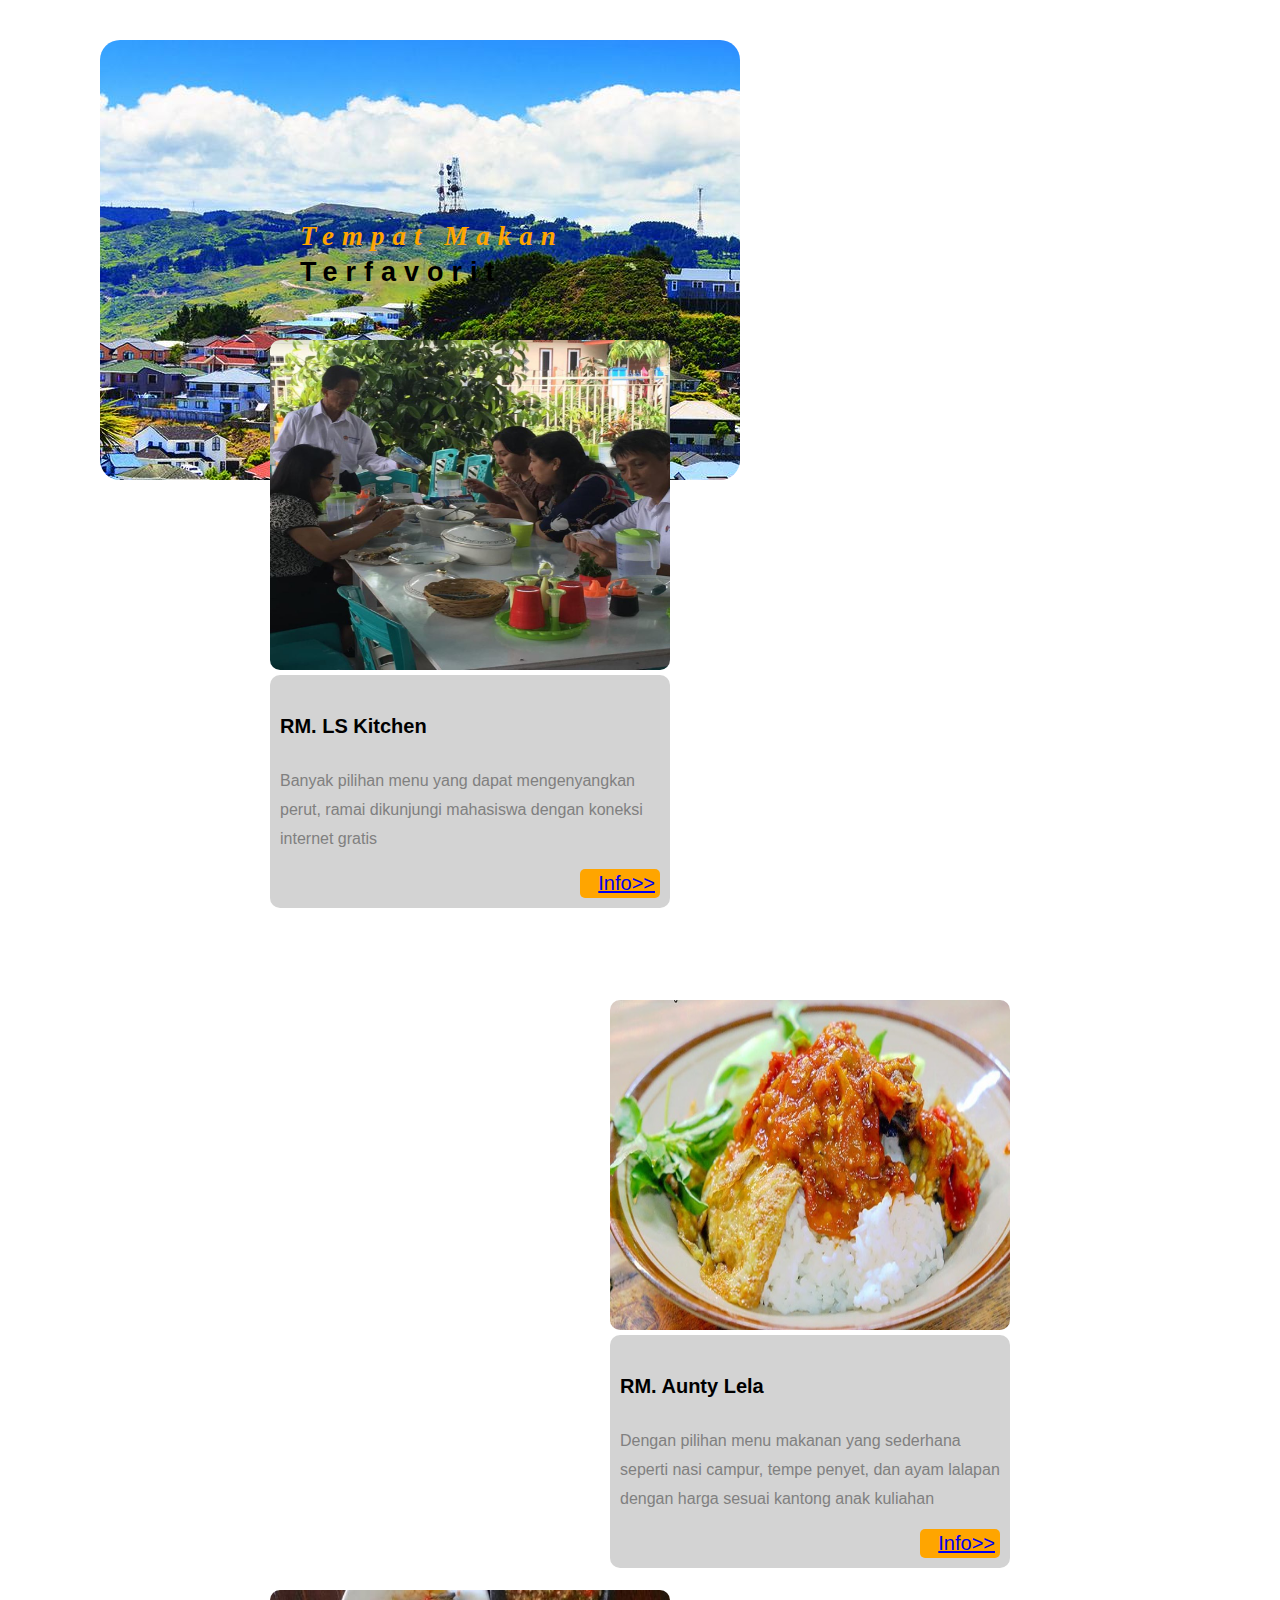
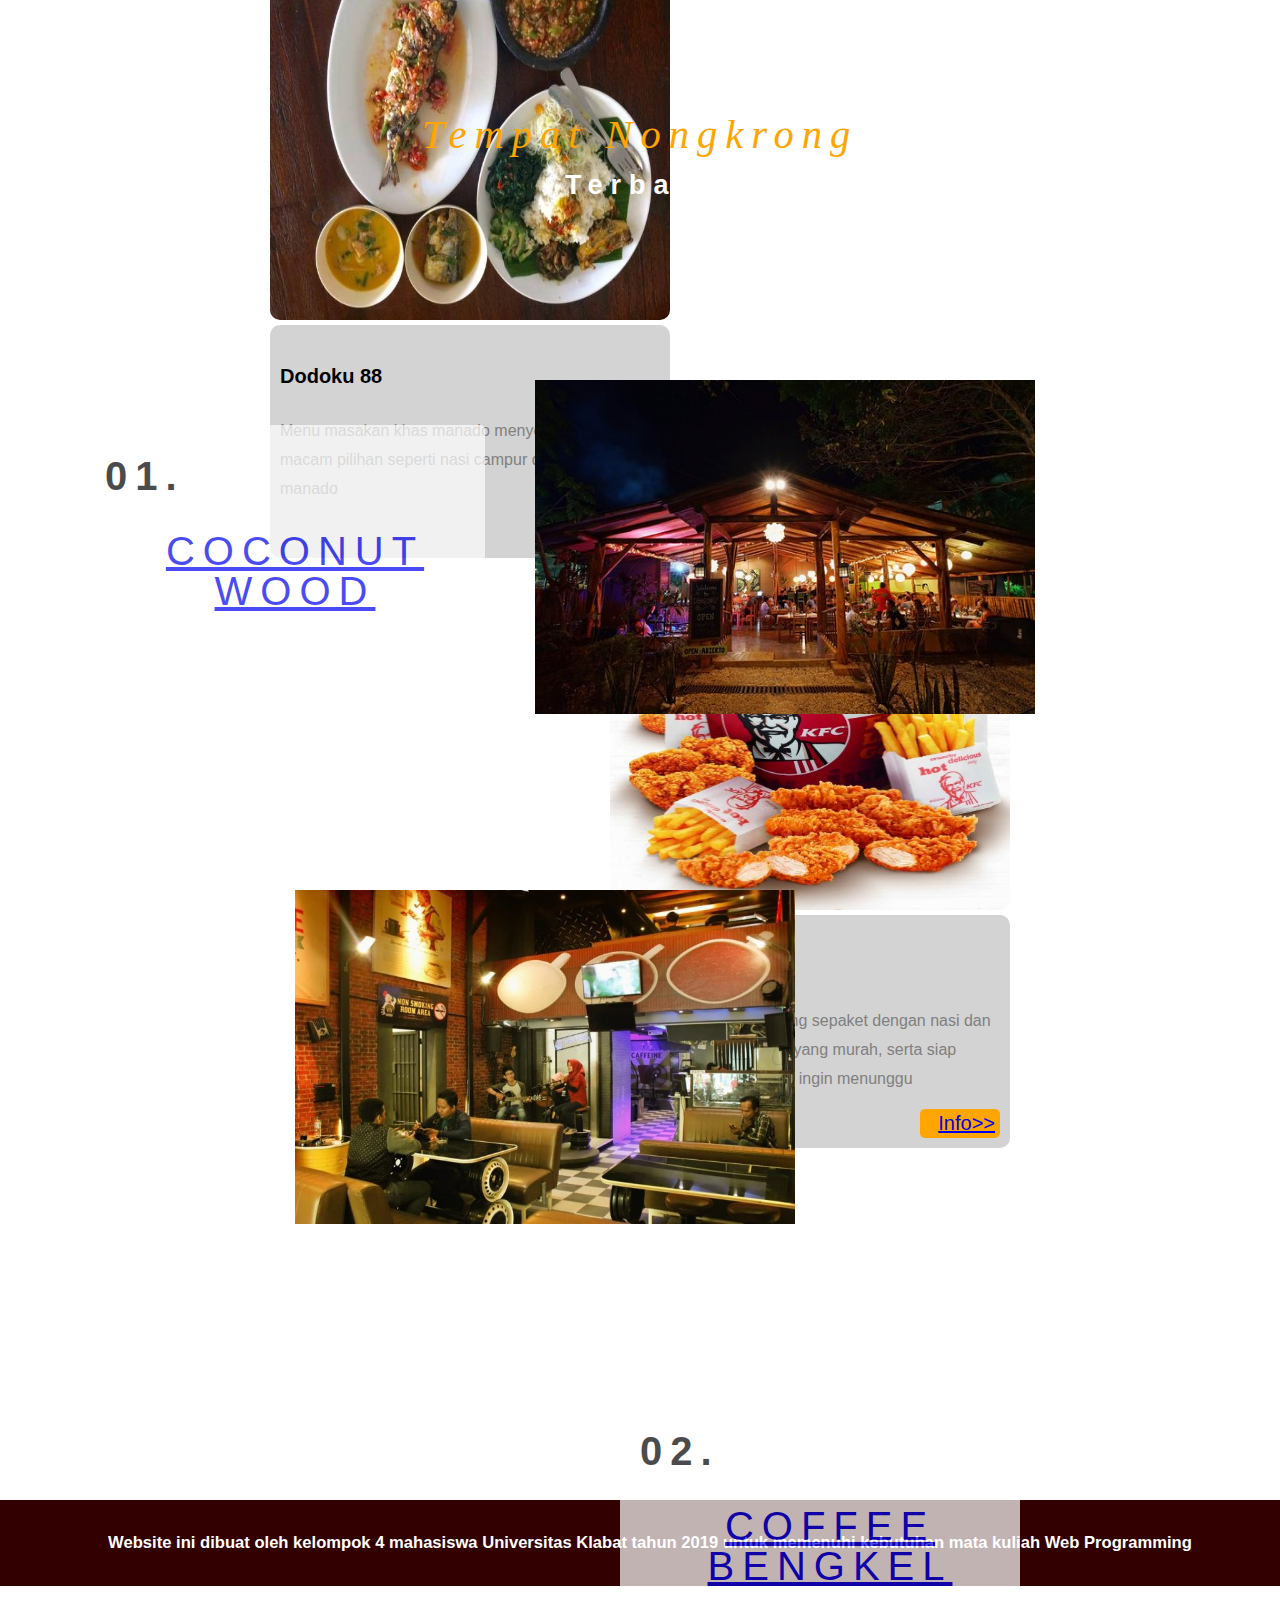
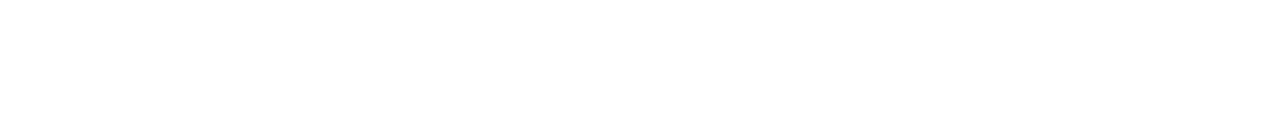
==== commit d66ef333: "villya translalte versi inggris, raymond finishing" ====
--- a/index.html
+++ b/index.html
@@ -10,8 +10,9 @@
 </head>
 <body>
 
+
   <div class="pimg1">
-    <header> 
+    <header>
       <img id="logo" src="./img/logo_poh.png" width="100px" height="100px">
     <nav>
       <ul>
@@ -23,7 +24,7 @@
         <a href="./index-eng.html"><li>English Version</li></a>
       </ul>
     </nav>
-    </header>
+  </header>
     <div class="banner">
       <h6 style="line-height: 1px; font-size: 12pt; font-weight: 5">KULINER TERBAIK DI AIRMADIDI</h6>
       <h1><em style="font-family: serif;">Temukan <span class="style-change">Cita Rasa</span></em><br>
@@ -31,22 +32,24 @@
     </div>
   </div>
 
+  
+
   <div class="pimg2">
     <div class="ptext">
       <span class="border trans">
-
+        
   <div class="box-200">
     <div class="airmadidi">
     <h1><em><span class="style-change" style="font-family: serif;">Selamat Datang</span></em></h1>
     <h1 style="font-family: times">di Airmadidi</div>
 
     <p class="penjelasan-airmadidi">
-      &nbsp;&nbsp;&nbsp;&nbsp;&nbsp;&nbsp;&nbsp;Airmadidi adalah kota yang berasal dari Sulawesi Utara, Indonesia, dan berkecamatan Minahasa Utara, sekaligus Ibukota Minahasa Utara. Di Airmadidi juga terdapat Universitas Klabat, yang biasa disebut UNKLAB. Oleh karena itu website ini dibuat agar mempermudah orang-orang mencari makanan di Airmadidi. Dijamin tidak akan mengecewakan.
+      Airmadidi adalah kota yang berasal dari Sulawesi Utara, Indonesia, dan berkecamatan Minahasa Utara, sekaligus Ibukota Minahasa Utara. Di Airmadidi juga terdapat Universitas Klabat, yang biasa disebut UNKLAB. Oleh karena itu website ini dibuat agar mempermudah orang-orang mencari makanan di Airmadidi. Dijamin tidak akan mengecewakan.
     </p>
     <button class="button" type="button"><strong><a href="https://www.google.com/maps/place/Airmadidi,+Kabupaten+Minahasa+Utara,+Sulawesi+Utara/@1.392311,124.9035494,12z/data=!3m1!4b1!4m5!3m4!1s0x32870e41c3abf1b3:0xc67cb161e7c36c6b!8m2!3d1.3976339!4d124.9616867">Lokasi</a></strong></button>
   </div>
   <div class="box-100">
-
+    
   </div>
       </span>
     </div>
@@ -60,13 +63,13 @@
         <h4><strong style="color: black;">Terfavorit</strong></h4>
         </div>
       </span>
-
+    
     </div>
         <div class="spot1">
           <div class="foto-spot"><img src="./img/ls.jpg" width="400px" height="330px"style="border-radius: 10px"></div>
           <div class="penjelasan-toko">
           <h4 class="nama-toko" style=" text-align: left; color: black">RM. LS Kitchen</h4>
-            <p style="text-align: justify; color:grey; font-size: 12pt">Banyak pilihan menu yang dapat mengenyangkan perut, ramai dikunjungi mahasiswa dengan koneksi internet gratis</p>
+            <p style="text-align: left; color:grey; font-size: 12pt">Banyak pilihan menu yang dapat mengenyangkan perut, ramai dikunjungi mahasiswa dengan koneksi internet gratis</p>
             <div class="tombol-more">
               <a href="./siang.html">Info>></a>
               </div>
@@ -76,7 +79,7 @@
           <div class="foto-spot"><img src="./img/aunty-lela.jpg" width="400px" height="330px"style="border-radius: 10px"></div>
           <div class="penjelasan-toko">
           <h4 class="nama-toko" style="text-align: left; color: black">RM. Aunty Lela</h4>
-          <p style="text-align: justify; color: grey; font-size: 12pt">Dengan pilihan menu makanan yang sederhana seperti nasi campur, tempe penyet, dan ayam lalapan dengan harga sesuai kantong anak kuliahan</p>
+          <p style="text-align: left; color: grey; font-size: 12pt">Dengan pilihan menu makanan yang sederhana seperti nasi campur, tempe penyet, dan ayam lalapan dengan harga sesuai kantong anak kuliahan</p>
           <div class="tombol-more">
               <a href="./siang.html">Info>></a>
               </div>
@@ -86,7 +89,7 @@
           <div class="foto-spot"><img src="./img/dodoku.jpeg" width="400px" height="330px" style="border-radius: 10px"></div>
           <div class="penjelasan-toko">
           <h4 class="nama-toko" style="text-align: left; color: black">Dodoku 88</h4>
-          <p style="text-align: justify; color: grey; font-size: 12pt">Menu masakan khas manado menyediakan berbagai macam pilihan seperti nasi campur dan bubur manado</p>
+          <p style="text-align: left; color: grey; font-size: 12pt">Menu masakan khas manado menyediakan berbagai macam pilihan seperti nasi campur dan bubur manado</p>
           <div class="tombol-more">
               <a href="./siang.html">Info>></a>
               </div>
@@ -96,14 +99,14 @@
           <div class="foto-spot"><img src="./img/kfc.jpg" width="400px" height="330px"style="border-radius: 10px"></div>
           <div class="penjelasan-toko">
           <h4 class="nama-toko" style="text-align: left; color: black">Restoran KFC</h4>
-          <p style="text-align: justify; color: grey; font-size: 12pt"> Ayam goreng renyah yang sepaket dengan nasi dan minuman dengan harga yang murah, serta siap disajikan bagi yang tidak ingin menunggu</p>
+          <p style="text-align: left; color: grey; font-size: 12pt"> Ayam goreng renyah yang sepaket dengan nasi dan minuman dengan harga yang murah, serta siap disajikan bagi yang tidak ingin menunggu</p>
           <div class="tombol-more">
               <a href="./siang.html">Info>></a>
               </div>
             </div>
         </div>
   </div>
-
+        
   <div class="pimg4">
     <div class="ptext">
       <span class="border trans">
@@ -140,6 +143,6 @@
 <footer>
     <h5 style="margin-left: 20px">Website ini dibuat oleh kelompok 4 mahasiswa Universitas Klabat tahun 2019 untuk memenuhi kebutuhan mata kuliah Web Programming</h5>
   </footer>
-
+        
 </body>
 </html>
--- a/css/style.css
+++ b/css/style.css
@@ -107,7 +107,7 @@
 
 }
 .penjelasan-airmadidi{
-  text-align: justify;
+  text-align:left;
   font-size: 13pt;
   font-family: playfair-display;
   letter-spacing: 1px;
@@ -176,7 +176,7 @@
   font-size: 15pt;
   text-align: center;
 
-
+  
 }
 .foto-spot{
   width: 400px;
@@ -278,11 +278,10 @@
 
 }
 .penjelasan-toko{
-  background-color: lightgrey;
+  background-color: lightgrey; 
   padding: 10px;
   border-radius: 10px;
   margin-top: 35px;
-  
 }
 footer {
    background-color: #330000;
